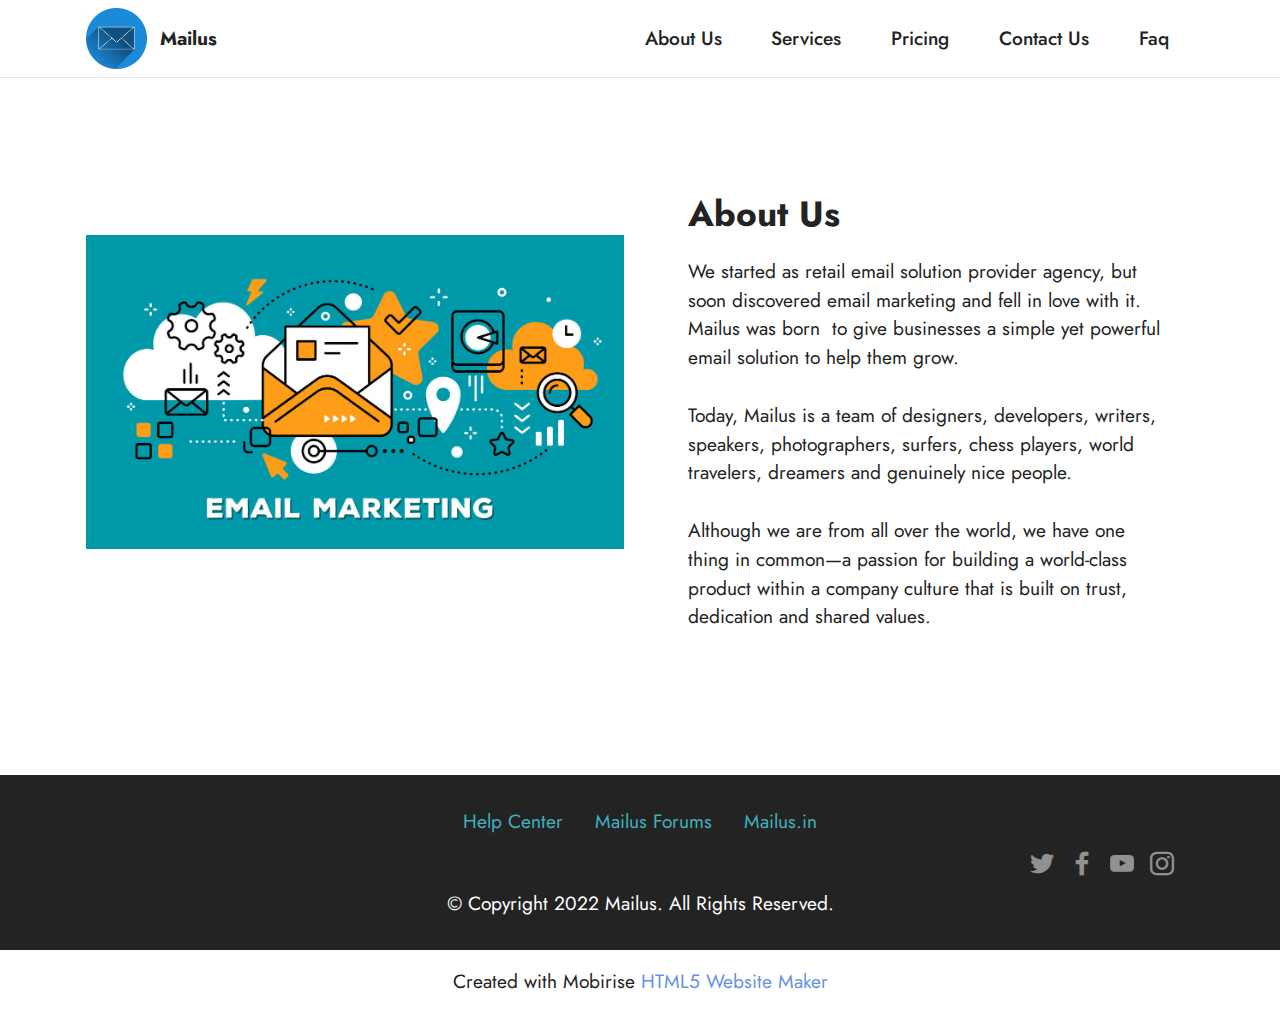
==== aboutus.html @ b1e0f16e "create github pages" ====
<!DOCTYPE html>
<html  >
<head>
  <!-- Site made with Mobirise Website Builder v5.6.13, https://mobirise.com -->
  <meta charset="UTF-8">
  <meta http-equiv="X-UA-Compatible" content="IE=edge">
  <meta name="generator" content="Mobirise v5.6.13, mobirise.com">
  <meta name="twitter:card" content="summary_large_image"/>
  <meta name="twitter:image:src" content="">
  <meta property="og:image" content="">
  <meta name="twitter:title" content="About Us">
  <meta name="viewport" content="width=device-width, initial-scale=1, minimum-scale=1">
  <link rel="shortcut icon" href="assets/images/mbr-121x121.png" type="image/x-icon">
  <meta name="description" content="">
  
  
  <title>About Us</title>
  <link rel="stylesheet" href="assets/bootstrap/css/bootstrap.min.css">
  <link rel="stylesheet" href="assets/bootstrap/css/bootstrap-grid.min.css">
  <link rel="stylesheet" href="assets/bootstrap/css/bootstrap-reboot.min.css">
  <link rel="stylesheet" href="assets/dropdown/css/style.css">
  <link rel="stylesheet" href="assets/socicon/css/styles.css">
  <link rel="stylesheet" href="assets/theme/css/style.css">
  <link rel="preload" href="https://fonts.googleapis.com/css?family=Jost:100,200,300,400,500,600,700,800,900,100i,200i,300i,400i,500i,600i,700i,800i,900i&display=swap" as="style" onload="this.onload=null;this.rel='stylesheet'">
  <noscript><link rel="stylesheet" href="https://fonts.googleapis.com/css?family=Jost:100,200,300,400,500,600,700,800,900,100i,200i,300i,400i,500i,600i,700i,800i,900i&display=swap"></noscript>
  <link rel="preload" as="style" href="assets/mobirise/css/mbr-additional.css"><link rel="stylesheet" href="assets/mobirise/css/mbr-additional.css" type="text/css">
  
  
  
  
</head>
<body>
  
  <section data-bs-version="5.1" class="menu cid-s48OLK6784" once="menu" id="menu1-13">
    
    <nav class="navbar navbar-dropdown navbar-fixed-top navbar-expand-lg">
        <div class="container">
            <div class="navbar-brand">
                <span class="navbar-logo">
                    <a href="https://mobiri.se">
                        <img src="assets/images/mbr-121x121.png" alt="mailus" style="height: 3.8rem;">
                    </a>
                </span>
                <span class="navbar-caption-wrap"><a class="navbar-caption text-black display-7" href="https://mobiri.se">Mailus</a></span>
            </div>
            <button class="navbar-toggler" type="button" data-toggle="collapse" data-bs-toggle="collapse" data-target="#navbarSupportedContent" data-bs-target="#navbarSupportedContent" aria-controls="navbarNavAltMarkup" aria-expanded="false" aria-label="Toggle navigation">
                <div class="hamburger">
                    <span></span>
                    <span></span>
                    <span></span>
                    <span></span>
                </div>
            </button>
            <div class="collapse navbar-collapse" id="navbarSupportedContent">
                <ul class="navbar-nav nav-dropdown nav-right" data-app-modern-menu="true"><li class="nav-item"><a class="nav-link link text-black text-primary display-7" href="aboutus.html">About Us</a></li>
                    <li class="nav-item"><a class="nav-link link text-black text-primary display-7" href="services.html">Services</a></li><li class="nav-item"><a class="nav-link link text-black text-primary display-7" href="pricing.html">Pricing</a></li><li class="nav-item"><a class="nav-link link text-black text-primary display-7" href="contactus.html">Contact Us</a></li><li class="nav-item"><a class="nav-link link text-black text-primary display-7" href="faq.html">Faq</a></li></ul>
                
                
            </div>
        </div>
    </nav>

</section>

<section data-bs-version="5.1" class="image1 cid-tixDmpu85o" id="image1-15">
    

    
    

    <div class="container">
        <div class="row align-items-center">
            <div class="col-12 col-lg-6">
                <div class="image-wrapper">
                    <img src="assets/images/email-marketing-orange-teal-1256x733.jpg" alt="Mobirise Website Builder">
                    <p class="mbr-description mbr-fonts-style pt-2 align-center display-4">&nbsp;&nbsp;</p>
                </div>
            </div>
            <div class="col-12 col-lg">
                <div class="text-wrapper">
                    <h3 class="mbr-section-title mbr-fonts-style mb-3 display-5"><strong>About Us</strong></h3>
                    <p class="mbr-text mbr-fonts-style display-7">We started as retail email solution provider agency, but soon discovered email marketing and fell in love with it. Mailus was born&nbsp; to give businesses a simple yet powerful email solution to help them grow.
<br>
<br>Today, Mailus is a team of designers, developers, writers, speakers, photographers, surfers, chess players, world travelers, dreamers and genuinely nice people.
<br>
<br>Although we are from all over the world, we have one thing in common—a passion for building a world-class product within a company culture that is built on trust, dedication and shared values.</p>
                </div>
            </div>
        </div>
    </div>
</section>

<section data-bs-version="5.1" class="footer3 cid-s48P1Icc8J" once="footers" id="footer3-14">

    

    

    <div class="container">
        <div class="media-container-row align-center mbr-white">
            <div class="row row-links">
                <ul class="foot-menu">
                    
                    
                    
                    
                    
                <li class="foot-menu-item mbr-fonts-style display-7"><a href="https://mobirise.com/help/" class="text-success">Help Center</a></li><li class="foot-menu-item mbr-fonts-style display-7"><a href="http://forums.mobirise.com/" class="text-success">Mailus Forums</a></li><li class="foot-menu-item mbr-fonts-style display-7"><a href="https://mobirise.com/" class="text-success">Mailus.in</a></li></ul>
            </div>
            <div class="row social-row">
                <div class="social-list align-right pb-2">
                    
                    
                    
                    
                    
                    
                <div class="soc-item">
                        <a href="https://twitter.com/mobirise" target="_blank">
                            <span class="socicon-twitter socicon mbr-iconfont mbr-iconfont-social"></span>
                        </a>
                    </div><div class="soc-item">
                        <a href="https://www.facebook.com/pages/Mobirise/1616226671953247" target="_blank">
                            <span class="socicon-facebook socicon mbr-iconfont mbr-iconfont-social"></span>
                        </a>
                    </div><div class="soc-item">
                        <a href="https://www.youtube.com/c/mobirise" target="_blank">
                            <span class="socicon-youtube socicon mbr-iconfont mbr-iconfont-social"></span>
                        </a>
                    </div><div class="soc-item">
                        <a href="https://instagram.com/mobirise" target="_blank">
                            <span class="mbr-iconfont mbr-iconfont-social socicon-instagram socicon"></span>
                        </a>
                    </div></div>
            </div>
            <div class="row row-copirayt">
                <p class="mbr-text mb-0 mbr-fonts-style mbr-white align-center display-7">
                    © Copyright 2022 Mailus. All Rights Reserved.
                </p>
            </div>
        </div>
    </div>
</section><section class="display-7" style="padding: 0;align-items: center;justify-content: center;flex-wrap: wrap;    align-content: center;display: flex;position: relative;height: 4rem;"><a href="https://mobiri.se/2877333" style="flex: 1 1;height: 4rem;position: absolute;width: 100%;z-index: 1;"><img alt="" style="height: 4rem;" src="[data-uri]"></a><p style="margin: 0;text-align: center;" class="display-7">Created with Mobirise &#8204;</p><a style="z-index:1" href="https://mobirise.com/html-builder.html">HTML5 Website Maker</a></section><script src="assets/bootstrap/js/bootstrap.bundle.min.js"></script>  <script src="assets/smoothscroll/smooth-scroll.js"></script>  <script src="assets/ytplayer/index.js"></script>  <script src="assets/dropdown/js/navbar-dropdown.js"></script>  <script src="assets/theme/js/script.js"></script>  
  
  
</body>
</html>
---- assets/dropdown/css/style.css ----
.navbar-dropdown {
  left: 0;
  padding: 0;
  position: absolute;
  right: 0;
  top: 0;
  transition: all 0.45s ease;
  z-index: 1030;
  background: #282828; }
  .navbar-dropdown .navbar-logo {
    margin-right: 0.8rem;
    transition: margin 0.3s ease-in-out;
    vertical-align: middle; }
    .navbar-dropdown .navbar-logo img {
      height: 3.125rem;
      transition: all 0.3s ease-in-out; }
    .navbar-dropdown .navbar-logo.mbr-iconfont {
      font-size: 3.125rem;
      line-height: 3.125rem; }
  .navbar-dropdown .navbar-caption {
    font-weight: 700;
    white-space: normal;
    vertical-align: -4px;
    line-height: 3.125rem !important; }
    .navbar-dropdown .navbar-caption, .navbar-dropdown .navbar-caption:hover {
      color: inherit;
      text-decoration: none; }
  .navbar-dropdown .mbr-iconfont + .navbar-caption {
    vertical-align: -1px; }
  .navbar-dropdown.navbar-fixed-top {
    position: fixed; }
  .navbar-dropdown .navbar-brand span {
    vertical-align: -4px; }
  .navbar-dropdown.bg-color.transparent {
    background: none; }
  .navbar-dropdown.navbar-short .navbar-brand {
    padding: 0.625rem 0; }
    .navbar-dropdown.navbar-short .navbar-brand span {
      vertical-align: -1px; }
  .navbar-dropdown.navbar-short .navbar-caption {
    line-height: 2.375rem !important;
    vertical-align: -2px; }
  .navbar-dropdown.navbar-short .navbar-logo {
    margin-right: 0.5rem; }
    .navbar-dropdown.navbar-short .navbar-logo img {
      height: 2.375rem; }
    .navbar-dropdown.navbar-short .navbar-logo.mbr-iconfont {
      font-size: 2.375rem;
      line-height: 2.375rem; }
  .navbar-dropdown.navbar-short .mbr-table-cell {
    height: 3.625rem; }
  .navbar-dropdown .navbar-close {
    left: 0.6875rem;
    position: fixed;
    top: 0.75rem;
    z-index: 1000; }
  .navbar-dropdown .hamburger-icon {
    content: "";
    display: inline-block;
    vertical-align: middle;
    width: 16px;
    -webkit-box-shadow: 0 -6px 0 1px #282828,0 0 0 1px #282828,0 6px 0 1px #282828;
    -moz-box-shadow: 0 -6px 0 1px #282828,0 0 0 1px #282828,0 6px 0 1px #282828;
    box-shadow: 0 -6px 0 1px #282828,0 0 0 1px #282828,0 6px 0 1px #282828; }

.dropdown-menu .dropdown-toggle[data-toggle="dropdown-submenu"]::after {
  border-bottom: 0.35em solid transparent;
  border-left: 0.35em solid;
  border-right: 0;
  border-top: 0.35em solid transparent;
  margin-left: 0.3rem; }

.dropdown-menu .dropdown-item:focus {
  outline: 0; }

.nav-dropdown {
  font-size: 0.75rem;
  font-weight: 500;
  height: auto !important; }
  .nav-dropdown .nav-btn {
    padding-left: 1rem; }
  .nav-dropdown .link {
    margin: .667em 1.667em;
    font-weight: 500;
    padding: 0;
    transition: color .2s ease-in-out; }
    .nav-dropdown .link.dropdown-toggle {
      margin-right: 2.583em; }
      .nav-dropdown .link.dropdown-toggle::after {
        margin-left: .25rem;
        border-top: 0.35em solid;
        border-right: 0.35em solid transparent;
        border-left: 0.35em solid transparent;
        border-bottom: 0; }
      .nav-dropdown .link.dropdown-toggle[aria-expanded="true"] {
        margin: 0;
        padding: 0.667em 3.263em  0.667em 1.667em; }
  .nav-dropdown .link::after,
  .nav-dropdown .dropdown-item::after {
    color: inherit; }
  .nav-dropdown .btn {
    font-size: 0.75rem;
    font-weight: 700;
    letter-spacing: 0;
    margin-bottom: 0;
    padding-left: 1.25rem;
    padding-right: 1.25rem; }
  .nav-dropdown .dropdown-menu {
    border-radius: 0;
    border: 0;
    left: 0;
    margin: 0;
    padding-bottom: 1.25rem;
    padding-top: 1.25rem;
    position: relative; }
  .nav-dropdown .dropdown-submenu {
    margin-left: 0.125rem;
    top: 0; }
  .nav-dropdown .dropdown-item {
    font-weight: 500;
    line-height: 2;
    padding: 0.3846em 4.615em 0.3846em 1.5385em;
    position: relative;
    transition: color .2s ease-in-out, background-color .2s ease-in-out; }
    .nav-dropdown .dropdown-item::after {
      margin-top: -0.3077em;
      position: absolute;
      right: 1.1538em;
      top: 50%; }
    .nav-dropdown .dropdown-item:focus, .nav-dropdown .dropdown-item:hover {
      background: none; }

@media (max-width: 767px) {
  .nav-dropdown.navbar-toggleable-sm {
    bottom: 0;
    display: none;
    left: 0;
    overflow-x: hidden;
    position: fixed;
    top: 0;
    transform: translateX(-100%);
    -ms-transform: translateX(-100%);
    -webkit-transform: translateX(-100%);
    width: 18.75rem;
    z-index: 999; } }
.nav-dropdown.navbar-toggleable-xl {
  bottom: 0;
  display: none;
  left: 0;
  overflow-x: hidden;
  position: fixed;
  top: 0;
  transform: translateX(-100%);
  -ms-transform: translateX(-100%);
  -webkit-transform: translateX(-100%);
  width: 18.75rem;
  z-index: 999; }

.nav-dropdown-sm {
  display: block !important;
  overflow-x: hidden;
  overflow: auto;
  padding-top: 3.875rem; }
  .nav-dropdown-sm::after {
    content: "";
    display: block;
    height: 3rem;
    width: 100%; }
  .nav-dropdown-sm.collapse.in ~ .navbar-close {
    display: block !important; }
  .nav-dropdown-sm.collapsing, .nav-dropdown-sm.collapse.in {
    transform: translateX(0);
    -ms-transform: translateX(0);
    -webkit-transform: translateX(0);
    transition: all 0.25s ease-out;
    -webkit-transition: all 0.25s ease-out;
    background: #282828; }
  .nav-dropdown-sm.collapsing[aria-expanded="false"] {
    transform: translateX(-100%);
    -ms-transform: translateX(-100%);
    -webkit-transform: translateX(-100%); }
  .nav-dropdown-sm .nav-item {
    display: block;
    margin-left: 0 !important;
    padding-left: 0; }
  .nav-dropdown-sm .link,
  .nav-dropdown-sm .dropdown-item {
    border-top: 1px dotted rgba(255, 255, 255, 0.1);
    font-size: 0.8125rem;
    line-height: 1.6;
    margin: 0 !important;
    padding: 0.875rem 2.4rem 0.875rem 1.5625rem !important;
    position: relative;
    white-space: normal; }
    .nav-dropdown-sm .link:focus, .nav-dropdown-sm .link:hover,
    .nav-dropdown-sm .dropdown-item:focus,
    .nav-dropdown-sm .dropdown-item:hover {
      background: rgba(0, 0, 0, 0.2) !important;
      color: #c0a375; }
  .nav-dropdown-sm .nav-btn {
    position: relative;
    padding: 1.5625rem 1.5625rem 0 1.5625rem; }
    .nav-dropdown-sm .nav-btn::before {
      border-top: 1px dotted rgba(255, 255, 255, 0.1);
      content: "";
      left: 0;
      position: absolute;
      top: 0;
      width: 100%; }
    .nav-dropdown-sm .nav-btn + .nav-btn {
      padding-top: 0.625rem; }
      .nav-dropdown-sm .nav-btn + .nav-btn::before {
        display: none; }
  .nav-dropdown-sm .btn {
    padding: 0.625rem 0; }
  .nav-dropdown-sm .dropdown-toggle[data-toggle="dropdown-submenu"]::after {
    margin-left: .25rem;
    border-top: 0.35em solid;
    border-right: 0.35em solid transparent;
    border-left: 0.35em solid transparent;
    border-bottom: 0; }
  .nav-dropdown-sm .dropdown-toggle[data-toggle="dropdown-submenu"][aria-expanded="true"]::after {
    border-top: 0;
    border-right: 0.35em solid transparent;
    border-left: 0.35em solid transparent;
    border-bottom: 0.35em solid; }
  .nav-dropdown-sm .dropdown-menu {
    margin: 0;
    padding: 0;
    position: relative;
    top: 0;
    left: 0;
    width: 100%;
    border: 0;
    float: none;
    border-radius: 0;
    background: none; }
  .nav-dropdown-sm .dropdown-submenu {
    left: 100%;
    margin-left: 0.125rem;
    margin-top: -1.25rem;
    top: 0; }

.navbar-toggleable-sm .nav-dropdown .dropdown-menu {
  position: absolute; }

.navbar-toggleable-sm .nav-dropdown .dropdown-submenu {
  left: 100%;
  margin-left: 0.125rem;
  margin-top: -1.25rem;
  top: 0; }

.navbar-toggleable-sm.opened .nav-dropdown .dropdown-menu {
  position: relative; }

.navbar-toggleable-sm.opened .nav-dropdown .dropdown-submenu {
  left: 0;
  margin-left: 00rem;
  margin-top: 0rem;
  top: 0; }

.is-builder .nav-dropdown.collapsing {
  transition: none !important; }
---- assets/socicon/css/styles.css ----
@charset "UTF-8";

@font-face {
  font-family: 'Socicon';
  src:  url('../fonts/socicon.eot');
  src:  url('../fonts/socicon.eot?#iefix') format('embedded-opentype'),
    url('../fonts/socicon.woff2') format('woff2'),
    url('../fonts/socicon.ttf') format('truetype'),
    url('../fonts/socicon.woff') format('woff'),
    url('../fonts/socicon.svg#socicon') format('svg');
  font-weight: normal;
  font-style: normal;
  font-display: swap;
}

[data-icon]:before {
  font-family: "socicon" !important;
  content: attr(data-icon);
  font-style: normal !important;
  font-weight: normal !important;
  font-variant: normal !important;
  text-transform: none !important;
  speak: none;
  line-height: 1;
  -webkit-font-smoothing: antialiased;
  -moz-osx-font-smoothing: grayscale;
}

[class^="socicon-"], [class*=" socicon-"] {
  /* use !important to prevent issues with browser extensions that change fonts */
  font-family: 'Socicon' !important;
  speak: none;
  font-style: normal;
  font-weight: normal;
  font-variant: normal;
  text-transform: none;
  line-height: 1;

  /* Better Font Rendering =========== */
  -webkit-font-smoothing: antialiased;
  -moz-osx-font-smoothing: grayscale;
}

.socicon-eitaa:before {
  content: "\e97c";
}
.socicon-soroush:before {
  content: "\e97d";
}
.socicon-bale:before {
  content: "\e97e";
}
.socicon-zazzle:before {
  content: "\e97b";
}
.socicon-society6:before {
  content: "\e97a";
}
.socicon-redbubble:before {
  content: "\e979";
}
.socicon-avvo:before {
  content: "\e978";
}
.socicon-stitcher:before {
  content: "\e977";
}
.socicon-googlehangouts:before {
  content: "\e974";
}
.socicon-dlive:before {
  content: "\e975";
}
.socicon-vsco:before {
  content: "\e976";
}
.socicon-flipboard:before {
  content: "\e973";
}
.socicon-ubuntu:before {
  content: "\e958";
}
.socicon-artstation:before {
  content: "\e959";
}
.socicon-invision:before {
  content: "\e95a";
}
.socicon-torial:before {
  content: "\e95b";
}
.socicon-collectorz:before {
  content: "\e95c";
}
.socicon-seenthis:before {
  content: "\e95d";
}
.socicon-googleplaymusic:before {
  content: "\e95e";
}
.socicon-debian:before {
  content: "\e95f";
}
.socicon-filmfreeway:before {
  content: "\e960";
}
.socicon-gnome:before {
  content: "\e961";
}
.socicon-itchio:before {
  content: "\e962";
}
.socicon-jamendo:before {
  content: "\e963";
}
.socicon-mix:before {
  content: "\e964";
}
.socicon-sharepoint:before {
  content: "\e965";
}
.socicon-tinder:before {
  content: "\e966";
}
.socicon-windguru:before {
  content: "\e967";
}
.socicon-cdbaby:before {
  content: "\e968";
}
.socicon-elementaryos:before {
  content: "\e969";
}
.socicon-stage32:before {
  content: "\e96a";
}
.socicon-tiktok:before {
  content: "\e96b";
}
.socicon-gitter:before {
  content: "\e96c";
}
.socicon-letterboxd:before {
  content: "\e96d";
}
.socicon-threema:before {
  content: "\e96e";
}
.socicon-splice:before {
  content: "\e96f";
}
.socicon-metapop:before {
  content: "\e970";
}
.socicon-naver:before {
  content: "\e971";
}
.socicon-remote:before {
  content: "\e972";
}
.socicon-internet:before {
  content: "\e957";
}
.socicon-moddb:before {
  content: "\e94b";
}
.socicon-indiedb:before {
  content: "\e94c";
}
.socicon-traxsource:before {
  content: "\e94d";
}
.socicon-gamefor:before {
  content: "\e94e";
}
.socicon-pixiv:before {
  content: "\e94f";
}
.socicon-myanimelist:before {
  content: "\e950";
}
.socicon-blackberry:before {
  content: "\e951";
}
.socicon-wickr:before {
  content: "\e952";
}
.socicon-spip:before {
  content: "\e953";
}
.socicon-napster:before {
  content: "\e954";
}
.socicon-beatport:before {
  content: "\e955";
}
.socicon-hackerone:before {
  content: "\e956";
}
.socicon-hackernews:before {
  content: "\e946";
}
.socicon-smashwords:before {
  content: "\e947";
}
.socicon-kobo:before {
  content: "\e948";
}
.socicon-bookbub:before {
  content: "\e949";
}
.socicon-mailru:before {
  content: "\e94a";
}
.socicon-gitlab:before {
  content: "\e945";
}
.socicon-instructables:before {
  content: "\e944";
}
.socicon-portfolio:before {
  content: "\e943";
}
.socicon-codered:before {
  content: "\e940";
}
.socicon-origin:before {
  content: "\e941";
}
.socicon-nextdoor:before {
  content: "\e942";
}
.socicon-udemy:before {
  content: "\e93f";
}
.socicon-livemaster:before {
  content: "\e93e";
}
.socicon-crunchbase:before {
  content: "\e93b";
}
.socicon-homefy:before {
  content: "\e93c";
}
.socicon-calendly:before {
  content: "\e93d";
}
.socicon-realtor:before {
  content: "\e90f";
}
.socicon-tidal:before {
  content: "\e910";
}
.socicon-qobuz:before {
  content: "\e911";
}
.socicon-natgeo:before {
  content: "\e912";
}
.socicon-mastodon:before {
  content: "\e913";
}
.socicon-unsplash:before {
  content: "\e914";
}
.socicon-homeadvisor:before {
  content: "\e915";
}
.socicon-angieslist:before {
  content: "\e916";
}
.socicon-codepen:before {
  content: "\e917";
}
.socicon-slack:before {
  content: "\e918";
}
.socicon-openaigym:before {
  content: "\e919";
}
.socicon-logmein:before {
  content: "\e91a";
}
.socicon-fiverr:before {
  content: "\e91b";
}
.socicon-gotomeeting:before {
  content: "\e91c";
}
.socicon-aliexpress:before {
  content: "\e91d";
}
.socicon-guru:before {
  content: "\e91e";
}
.socicon-appstore:before {
  content: "\e91f";
}
.socicon-homes:before {
  content: "\e920";
}
.socicon-zoom:before {
  content: "\e921";
}
.socicon-alibaba:before {
  content: "\e922";
}
.socicon-craigslist:before {
  content: "\e923";
}
.socicon-wix:before {
  content: "\e924";
}
.socicon-redfin:before {
  content: "\e925";
}
.socicon-googlecalendar:before {
  content: "\e926";
}
.socicon-shopify:before {
  content: "\e927";
}
.socicon-freelancer:before {
  content: "\e928";
}
.socicon-seedrs:before {
  content: "\e929";
}
.socicon-bing:before {
  content: "\e92a";
}
.socicon-doodle:before {
  content: "\e92b";
}
.socicon-bonanza:before {
  content: "\e92c";
}
.socicon-squarespace:before {
  content: "\e92d";
}
.socicon-toptal:before {
  content: "\e92e";
}
.socicon-gust:before {
  content: "\e92f";
}
.socicon-ask:before {
  content: "\e930";
}
.socicon-trulia:before {
  content: "\e931";
}
.socicon-loomly:before {
  content: "\e932";
}
.socicon-ghost:before {
  content: "\e933";
}
.socicon-upwork:before {
  content: "\e934";
}
.socicon-fundable:before {
  content: "\e935";
}
.socicon-booking:before {
  content: "\e936";
}
.socicon-googlemaps:before {
  content: "\e937";
}
.socicon-zillow:before {
  content: "\e938";
}
.socicon-niconico:before {
  content: "\e939";
}
.socicon-toneden:before {
  content: "\e93a";
}
.socicon-augment:before {
  content: "\e908";
}
.socicon-bitbucket:before {
  content: "\e909";
}
.socicon-fyuse:before {
  content: "\e90a";
}
.socicon-yt-gaming:before {
  content: "\e90b";
}
.socicon-sketchfab:before {
  content: "\e90c";
}
.socicon-mobcrush:before {
  content: "\e90d";
}
.socicon-microsoft:before {
  content: "\e90e";
}
.socicon-pandora:before {
  content: "\e907";
}
.socicon-messenger:before {
  content: "\e906";
}
.socicon-gamewisp:before {
  content: "\e905";
}
.socicon-bloglovin:before {
  content: "\e904";
}
.socicon-tunein:before {
  content: "\e903";
}
.socicon-gamejolt:before {
  content: "\e901";
}
.socicon-trello:before {
  content: "\e902";
}
.socicon-spreadshirt:before {
  content: "\e900";
}
.socicon-500px:before {
  content: "\e000";
}
.socicon-8tracks:before {
  content: "\e001";
}
.socicon-airbnb:before {
  content: "\e002";
}
.socicon-alliance:before {
  content: "\e003";
}
.socicon-amazon:before {
  content: "\e004";
}
.socicon-amplement:before {
  content: "\e005";
}
.socicon-android:before {
  content: "\e006";
}
.socicon-angellist:before {
  content: "\e007";
}
.socicon-apple:before {
  content: "\e008";
}
.socicon-appnet:before {
  content: "\e009";
}
.socicon-baidu:before {
  content: "\e00a";
}
.socicon-bandcamp:before {
  content: "\e00b";
}
.socicon-battlenet:before {
  content: "\e00c";
}
.socicon-mixer:before {
  content: "\e00d";
}
.socicon-bebee:before {
  content: "\e00e";
}
.socicon-bebo:before {
  content: "\e00f";
}
.socicon-behance:before {
  content: "\e010";
}
.socicon-blizzard:before {
  content: "\e011";
}
.socicon-blogger:before {
  content: "\e012";
}
.socicon-buffer:before {
  content: "\e013";
}
.socicon-chrome:before {
  content: "\e014";
}
.socicon-coderwall:before {
  content: "\e015";
}
.socicon-curse:before {
  content: "\e016";
}
.socicon-dailymotion:before {
  content: "\e017";
}
.socicon-deezer:before {
  content: "\e018";
}
.socicon-delicious:before {
  content: "\e019";
}
.socicon-deviantart:before {
  content: "\e01a";
}
.socicon-diablo:before {
  content: "\e01b";
}
.socicon-digg:before {
  content: "\e01c";
}
.socicon-discord:before {
  content: "\e01d";
}
.socicon-disqus:before {
  content: "\e01e";
}
.socicon-douban:before {
  content: "\e01f";
}
.socicon-draugiem:before {
  content: "\e020";
}
.socicon-dribbble:before {
  content: "\e021";
}
.socicon-drupal:before {
  content: "\e022";
}
.socicon-ebay:before {
  content: "\e023";
}
.socicon-ello:before {
  content: "\e024";
}
.socicon-endomodo:before {
  content: "\e025";
}
.socicon-envato:before {
  content: "\e026";
}
.socicon-etsy:before {
  content: "\e027";
}
.socicon-facebook:before {
  content: "\e028";
}
.socicon-feedburner:before {
  content: "\e029";
}
.socicon-filmweb:before {
  content: "\e02a";
}
.socicon-firefox:before {
  content: "\e02b";
}
.socicon-flattr:before {
  content: "\e02c";
}
.socicon-flickr:before {
  content: "\e02d";
}
.socicon-formulr:before {
  content: "\e02e";
}
.socicon-forrst:before {
  content: "\e02f";
}
.socicon-foursquare:before {
  content: "\e030";
}
.socicon-friendfeed:before {
  content: "\e031";
}
.socicon-github:before {
  content: "\e032";
}
.socicon-goodreads:before {
  content: "\e033";
}
.socicon-google:before {
  content: "\e034";
}
.socicon-googlescholar:before {
  content: "\e035";
}
.socicon-googlegroups:before {
  content: "\e036";
}
.socicon-googlephotos:before {
  content: "\e037";
}
.socicon-googleplus:before {
  content: "\e038";
}
.socicon-grooveshark:before {
  content: "\e039";
}
.socicon-hackerrank:before {
  content: "\e03a";
}
.socicon-hearthstone:before {
  content: "\e03b";
}
.socicon-hellocoton:before {
  content: "\e03c";
}
.socicon-heroes:before {
  content: "\e03d";
}
.socicon-smashcast:before {
  content: "\e03e";
}
.socicon-horde:before {
  content: "\e03f";
}
.socicon-houzz:before {
  content: "\e040";
}
.socicon-icq:before {
  content: "\e041";
}
.socicon-identica:before {
  content: "\e042";
}
.socicon-imdb:before {
  content: "\e043";
}
.socicon-instagram:before {
  content: "\e044";
}
.socicon-issuu:before {
  content: "\e045";
}
.socicon-istock:before {
  content: "\e046";
}
.socicon-itunes:before {
  content: "\e047";
}
.socicon-keybase:before {
  content: "\e048";
}
.socicon-lanyrd:before {
  content: "\e049";
}
.socicon-lastfm:before {
  content: "\e04a";
}
.socicon-line:before {
  content: "\e04b";
}
.socicon-linkedin:before {
  content: "\e04c";
}
.socicon-livejournal:before {
  content: "\e04d";
}
.socicon-lyft:before {
  content: "\e04e";
}
.socicon-macos:before {
  content: "\e04f";
}
.socicon-mail:before {
  content: "\e050";
}
.socicon-medium:before {
  content: "\e051";
}
.socicon-meetup:before {
  content: "\e052";
}
.socicon-mixcloud:before {
  content: "\e053";
}
.socicon-modelmayhem:before {
  content: "\e054";
}
.socicon-mumble:before {
  content: "\e055";
}
.socicon-myspace:before {
  content: "\e056";
}
.socicon-newsvine:before {
  content: "\e057";
}
.socicon-nintendo:before {
  content: "\e058";
}
.socicon-npm:before {
  content: "\e059";
}
.socicon-odnoklassniki:before {
  content: "\e05a";
}
.socicon-openid:before {
  content: "\e05b";
}
.socicon-opera:before {
  content: "\e05c";
}
.socicon-outlook:before {
  content: "\e05d";
}
.socicon-overwatch:before {
  content: "\e05e";
}
.socicon-patreon:before {
  content: "\e05f";
}
.socicon-paypal:before {
  content: "\e060";
}
.socicon-periscope:before {
  content: "\e061";
}
.socicon-persona:before {
  content: "\e062";
}
.socicon-pinterest:before {
  content: "\e063";
}
.socicon-play:before {
  content: "\e064";
}
.socicon-player:before {
  content: "\e065";
}
.socicon-playstation:before {
  content: "\e066";
}
.socicon-pocket:before {
  content: "\e067";
}
.socicon-qq:before {
  content: "\e068";
}
.socicon-quora:before {
  content: "\e069";
}
.socicon-raidcall:before {
  content: "\e06a";
}
.socicon-ravelry:before {
  content: "\e06b";
}
.socicon-reddit:before {
  content: "\e06c";
}
.socicon-renren:before {
  content: "\e06d";
}
.socicon-researchgate:before {
  content: "\e06e";
}
.socicon-residentadvisor:before {
  content: "\e06f";
}
.socicon-reverbnation:before {
  content: "\e070";
}
.socicon-rss:before {
  content: "\e071";
}
.socicon-sharethis:before {
  content: "\e072";
}
.socicon-skype:before {
  content: "\e073";
}
.socicon-slideshare:before {
  content: "\e074";
}
.socicon-smugmug:before {
  content: "\e075";
}
.socicon-snapchat:before {
  content: "\e076";
}
.socicon-songkick:before {
  content: "\e077";
}
.socicon-soundcloud:before {
  content: "\e078";
}
.socicon-spotify:before {
  content: "\e079";
}
.socicon-stackexchange:before {
  content: "\e07a";
}
.socicon-stackoverflow:before {
  content: "\e07b";
}
.socicon-starcraft:before {
  content: "\e07c";
}
.socicon-stayfriends:before {
  content: "\e07d";
}
.socicon-steam:before {
  content: "\e07e";
}
.socicon-storehouse:before {
  content: "\e07f";
}
.socicon-strava:before {
  content: "\e080";
}
.socicon-streamjar:before {
  content: "\e081";
}
.socicon-stumbleupon:before {
  content: "\e082";
}
.socicon-swarm:before {
  content: "\e083";
}
.socicon-teamspeak:before {
  content: "\e084";
}
.socicon-teamviewer:before {
  content: "\e085";
}
.socicon-technorati:before {
  content: "\e086";
}
.socicon-telegram:before {
  content: "\e087";
}
.socicon-tripadvisor:before {
  content: "\e088";
}
.socicon-tripit:before {
  content: "\e089";
}
.socicon-triplej:before {
  content: "\e08a";
}
.socicon-tumblr:before {
  content: "\e08b";
}
.socicon-twitch:before {
  content: "\e08c";
}
.socicon-twitter:before {
  content: "\e08d";
}
.socicon-uber:before {
  content: "\e08e";
}
.socicon-ventrilo:before {
  content: "\e08f";
}
.socicon-viadeo:before {
  content: "\e090";
}
.socicon-viber:before {
  content: "\e091";
}
.socicon-viewbug:before {
  content: "\e092";
}
.socicon-vimeo:before {
  content: "\e093";
}
.socicon-vine:before {
  content: "\e094";
}
.socicon-vkontakte:before {
  content: "\e095";
}
.socicon-warcraft:before {
  content: "\e096";
}
.socicon-wechat:before {
  content: "\e097";
}
.socicon-weibo:before {
  content: "\e098";
}
.socicon-whatsapp:before {
  content: "\e099";
}
.socicon-wikipedia:before {
  content: "\e09a";
}
.socicon-windows:before {
  content: "\e09b";
}
.socicon-wordpress:before {
  content: "\e09c";
}
.socicon-wykop:before {
  content: "\e09d";
}
.socicon-xbox:before {
  content: "\e09e";
}
.socicon-xing:before {
  content: "\e09f";
}
.socicon-yahoo:before {
  content: "\e0a0";
}
.socicon-yammer:before {
  content: "\e0a1";
}
.socicon-yandex:before {
  content: "\e0a2";
}
.socicon-yelp:before {
  content: "\e0a3";
}
.socicon-younow:before {
  content: "\e0a4";
}
.socicon-youtube:before {
  content: "\e0a5";
}
.socicon-zapier:before {
  content: "\e0a6";
}
.socicon-zerply:before {
  content: "\e0a7";
}
.socicon-zomato:before {
  content: "\e0a8";
}
.socicon-zynga:before {
  content: "\e0a9";
}
---- assets/theme/css/style.css ----
@charset "UTF-8";
section {
  background-color: #ffffff;
}

body {
  font-style: normal;
  line-height: 1.5;
  font-weight: 400;
  color: #232323;
  position: relative;
}

button {
  background-color: transparent;
  border-color: transparent;
}

section,
.container,
.container-fluid {
  position: relative;
  word-wrap: break-word;
}

a.mbr-iconfont:hover {
  text-decoration: none;
}

.article .lead p,
.article .lead ul,
.article .lead ol,
.article .lead pre,
.article .lead blockquote {
  margin-bottom: 0;
}

a {
  font-style: normal;
  font-weight: 400;
  cursor: pointer;
}
a, a:hover {
  text-decoration: none;
}

.mbr-section-title {
  font-style: normal;
  line-height: 1.3;
}

.mbr-section-subtitle {
  line-height: 1.3;
}

.mbr-text {
  font-style: normal;
  line-height: 1.7;
}

h1,
h2,
h3,
h4,
h5,
h6,
.display-1,
.display-2,
.display-4,
.display-5,
.display-7,
span,
p,
a {
  line-height: 1;
  word-break: break-word;
  word-wrap: break-word;
  font-weight: 400;
}

b,
strong {
  font-weight: bold;
}

input:-webkit-autofill, input:-webkit-autofill:hover, input:-webkit-autofill:focus, input:-webkit-autofill:active {
  transition-delay: 9999s;
  -webkit-transition-property: background-color, color;
  transition-property: background-color, color;
}

textarea[type=hidden] {
  display: none;
}

section {
  background-position: 50% 50%;
  background-repeat: no-repeat;
  background-size: cover;
}
section .mbr-background-video,
section .mbr-background-video-preview {
  position: absolute;
  bottom: 0;
  left: 0;
  right: 0;
  top: 0;
}

.hidden {
  visibility: hidden;
}

.mbr-z-index20 {
  z-index: 20;
}

/*! Base colors */
.mbr-white {
  color: #ffffff;
}

.mbr-black {
  color: #111111;
}

.mbr-bg-white {
  background-color: #ffffff;
}

.mbr-bg-black {
  background-color: #000000;
}

/*! Text-aligns */
.align-left {
  text-align: left;
}

.align-center {
  text-align: center;
}

.align-right {
  text-align: right;
}

/*! Font-weight  */
.mbr-light {
  font-weight: 300;
}

.mbr-regular {
  font-weight: 400;
}

.mbr-semibold {
  font-weight: 500;
}

.mbr-bold {
  font-weight: 700;
}

/*! Media  */
.media-content {
  flex-basis: 100%;
}

.media-container-row {
  display: flex;
  flex-direction: row;
  flex-wrap: wrap;
  justify-content: center;
  align-content: center;
  align-items: start;
}
.media-container-row .media-size-item {
  width: 400px;
}

.media-container-column {
  display: flex;
  flex-direction: column;
  flex-wrap: wrap;
  justify-content: center;
  align-content: center;
  align-items: stretch;
}
.media-container-column > * {
  width: 100%;
}

@media (min-width: 992px) {
  .media-container-row {
    flex-wrap: nowrap;
  }
}
figure {
  margin-bottom: 0;
  overflow: hidden;
}

figure[mbr-media-size] {
  transition: width 0.1s;
}

img,
iframe {
  display: block;
  width: 100%;
}

.card {
  background-color: transparent;
  border: none;
}

.card-box {
  width: 100%;
}

.card-img {
  text-align: center;
  flex-shrink: 0;
  -webkit-flex-shrink: 0;
}

.media {
  max-width: 100%;
  margin: 0 auto;
}

.mbr-figure {
  align-self: center;
}

.media-container > div {
  max-width: 100%;
}

.mbr-figure img,
.card-img img {
  width: 100%;
}

@media (max-width: 991px) {
  .media-size-item {
    width: auto !important;
  }

  .media {
    width: auto;
  }

  .mbr-figure {
    width: 100% !important;
  }
}
/*! Buttons */
.mbr-section-btn {
  margin-left: -0.6rem;
  margin-right: -0.6rem;
  font-size: 0;
}

.btn {
  font-weight: 600;
  border-width: 1px;
  font-style: normal;
  margin: 0.6rem 0.6rem;
  white-space: normal;
  transition: all 0.2s ease-in-out;
  display: inline-flex;
  align-items: center;
  justify-content: center;
  word-break: break-word;
}

.btn-sm {
  font-weight: 600;
  letter-spacing: 0px;
  transition: all 0.3s ease-in-out;
}

.btn-md {
  font-weight: 600;
  letter-spacing: 0px;
  transition: all 0.3s ease-in-out;
}

.btn-lg {
  font-weight: 600;
  letter-spacing: 0px;
  transition: all 0.3s ease-in-out;
}

.btn-form {
  margin: 0;
}
.btn-form:hover {
  cursor: pointer;
}

nav .mbr-section-btn {
  margin-left: 0rem;
  margin-right: 0rem;
}

/*! Btn icon margin */
.btn .mbr-iconfont,
.btn.btn-sm .mbr-iconfont {
  order: 1;
  cursor: pointer;
  margin-left: 0.5rem;
  vertical-align: sub;
}

.btn.btn-md .mbr-iconfont,
.btn.btn-md .mbr-iconfont {
  margin-left: 0.8rem;
}

.mbr-regular {
  font-weight: 400;
}

.mbr-semibold {
  font-weight: 500;
}

.mbr-bold {
  font-weight: 700;
}

[type=submit] {
  -webkit-appearance: none;
}

/*! Full-screen */
.mbr-fullscreen .mbr-overlay {
  min-height: 100vh;
}

.mbr-fullscreen {
  display: flex;
  display: -moz-flex;
  display: -ms-flex;
  display: -o-flex;
  align-items: center;
  min-height: 100vh;
  padding-top: 3rem;
  padding-bottom: 3rem;
}

/*! Map */
.map {
  height: 25rem;
  position: relative;
}
.map iframe {
  width: 100%;
  height: 100%;
}

/*! Scroll to top arrow */
.mbr-arrow-up {
  bottom: 25px;
  right: 90px;
  position: fixed;
  text-align: right;
  z-index: 5000;
  color: #ffffff;
  font-size: 22px;
}

.mbr-arrow-up a {
  background: rgba(0, 0, 0, 0.2);
  border-radius: 50%;
  color: #fff;
  display: inline-block;
  height: 60px;
  width: 60px;
  border: 2px solid #fff;
  outline-style: none !important;
  position: relative;
  text-decoration: none;
  transition: all 0.3s ease-in-out;
  cursor: pointer;
  text-align: center;
}
.mbr-arrow-up a:hover {
  background-color: rgba(0, 0, 0, 0.4);
}
.mbr-arrow-up a i {
  line-height: 60px;
}

.mbr-arrow-up-icon {
  display: block;
  color: #fff;
}

.mbr-arrow-up-icon::before {
  content: "›";
  display: inline-block;
  font-family: serif;
  font-size: 22px;
  line-height: 1;
  font-style: normal;
  position: relative;
  top: 6px;
  left: -4px;
  transform: rotate(-90deg);
}

/*! Arrow Down */
.mbr-arrow {
  position: absolute;
  bottom: 45px;
  left: 50%;
  width: 60px;
  height: 60px;
  cursor: pointer;
  background-color: rgba(80, 80, 80, 0.5);
  border-radius: 50%;
  transform: translateX(-50%);
}
@media (max-width: 767px) {
  .mbr-arrow {
    display: none;
  }
}
.mbr-arrow > a {
  display: inline-block;
  text-decoration: none;
  outline-style: none;
  -webkit-animation: arrowdown 1.7s ease-in-out infinite;
          animation: arrowdown 1.7s ease-in-out infinite;
  color: #ffffff;
}
.mbr-arrow > a > i {
  position: absolute;
  top: -2px;
  left: 15px;
  font-size: 2rem;
}

#scrollToTop a i::before {
  content: "";
  position: absolute;
  display: block;
  border-bottom: 2.5px solid #fff;
  border-left: 2.5px solid #fff;
  width: 27.8%;
  height: 27.8%;
  left: 50%;
  top: 51%;
  transform: translateY(-30%) translateX(-50%) rotate(135deg);
}

@keyframes arrowdown {
  0% {
    transform: translateY(0px);
  }
  50% {
    transform: translateY(-5px);
  }
  100% {
    transform: translateY(0px);
  }
}
@-webkit-keyframes arrowdown {
  0% {
    transform: translateY(0px);
  }
  50% {
    transform: translateY(-5px);
  }
  100% {
    transform: translateY(0px);
  }
}
@media (max-width: 500px) {
  .mbr-arrow-up {
    left: 0;
    right: 0;
    text-align: center;
  }
}
/*Gradients animation*/
@keyframes gradient-animation {
  from {
    background-position: 0% 100%;
    -webkit-animation-timing-function: ease-in-out;
            animation-timing-function: ease-in-out;
  }
  to {
    background-position: 100% 0%;
    -webkit-animation-timing-function: ease-in-out;
            animation-timing-function: ease-in-out;
  }
}
@-webkit-keyframes gradient-animation {
  from {
    background-position: 0% 100%;
    -webkit-animation-timing-function: ease-in-out;
            animation-timing-function: ease-in-out;
  }
  to {
    background-position: 100% 0%;
    -webkit-animation-timing-function: ease-in-out;
            animation-timing-function: ease-in-out;
  }
}
.bg-gradient {
  background-size: 200% 200%;
  animation: gradient-animation 5s infinite alternate;
  -webkit-animation: gradient-animation 5s infinite alternate;
}

.menu .navbar-brand {
  display: -webkit-flex;
}
.menu .navbar-brand span {
  display: flex;
  display: -webkit-flex;
}
.menu .navbar-brand .navbar-caption-wrap {
  display: -webkit-flex;
}
.menu .navbar-brand .navbar-logo img {
  display: -webkit-flex;
  width: auto;
}
@media (min-width: 768px) and (max-width: 991px) {
  .menu .navbar-toggleable-sm .navbar-nav {
    display: -ms-flexbox;
  }
}
@media (max-width: 991px) {
  .menu .navbar-collapse {
    max-height: 93.5vh;
  }
  .menu .navbar-collapse.show {
    overflow: auto;
  }
}
@media (min-width: 992px) {
  .menu .navbar-nav.nav-dropdown {
    display: -webkit-flex;
  }
  .menu .navbar-toggleable-sm .navbar-collapse {
    display: -webkit-flex !important;
  }
  .menu .collapsed .navbar-collapse {
    max-height: 93.5vh;
  }
  .menu .collapsed .navbar-collapse.show {
    overflow: auto;
  }
}
@media (max-width: 767px) {
  .menu .navbar-collapse {
    max-height: 80vh;
  }
}

.nav-link .mbr-iconfont {
  margin-right: 0.5rem;
}

.navbar {
  display: -webkit-flex;
  -webkit-flex-wrap: wrap;
  -webkit-align-items: center;
  -webkit-justify-content: space-between;
}

.navbar-collapse {
  -webkit-flex-basis: 100%;
  -webkit-flex-grow: 1;
  -webkit-align-items: center;
}

.nav-dropdown .link {
  padding: 0.667em 1.667em !important;
  margin: 0 !important;
}

.nav {
  display: -webkit-flex;
  -webkit-flex-wrap: wrap;
}

.row {
  display: -webkit-flex;
  -webkit-flex-wrap: wrap;
}

.justify-content-center {
  -webkit-justify-content: center;
}

.form-inline {
  display: -webkit-flex;
}

.card-wrapper {
  -webkit-flex: 1;
}

.carousel-control {
  z-index: 10;
  display: -webkit-flex;
}

.carousel-controls {
  display: -webkit-flex;
}

.media {
  display: -webkit-flex;
}

.form-group:focus {
  outline: none;
}

.jq-selectbox__select {
  padding: 7px 0;
  position: relative;
}

.jq-selectbox__dropdown {
  overflow: hidden;
  border-radius: 10px;
  position: absolute;
  top: 100%;
  left: 0 !important;
  width: 100% !important;
}

.jq-selectbox__trigger-arrow {
  right: 0;
  transform: translateY(-50%);
}

.jq-selectbox li {
  padding: 1.07em 0.5em;
}

input[type=range] {
  padding-left: 0 !important;
  padding-right: 0 !important;
}

.modal-dialog,
.modal-content {
  height: 100%;
}

.modal-dialog .carousel-inner {
  height: calc(100vh - 1.75rem);
}
@media (max-width: 575px) {
  .modal-dialog .carousel-inner {
    height: calc(100vh - 1rem);
  }
}

.carousel-item {
  text-align: center;
}

.carousel-item img {
  margin: auto;
}

.navbar-toggler {
  align-self: flex-start;
  padding: 0.25rem 0.75rem;
  font-size: 1.25rem;
  line-height: 1;
  background: transparent;
  border: 1px solid transparent;
  border-radius: 0.25rem;
}

.navbar-toggler:focus,
.navbar-toggler:hover {
  text-decoration: none;
  box-shadow: none;
}

.navbar-toggler-icon {
  display: inline-block;
  width: 1.5em;
  height: 1.5em;
  vertical-align: middle;
  content: "";
  background: no-repeat center center;
  background-size: 100% 100%;
}

.navbar-toggler-left {
  position: absolute;
  left: 1rem;
}

.navbar-toggler-right {
  position: absolute;
  right: 1rem;
}

.card-img {
  width: auto;
}

.menu .navbar.collapsed:not(.beta-menu) {
  flex-direction: column;
}

.carousel-item.active,
.carousel-item-next,
.carousel-item-prev {
  display: flex;
}

.note-air-layout .dropup .dropdown-menu,
.note-air-layout .navbar-fixed-bottom .dropdown .dropdown-menu {
  bottom: initial !important;
}

html,
body {
  height: auto;
  min-height: 100vh;
}

.dropup .dropdown-toggle::after {
  display: none;
}

.form-asterisk {
  font-family: initial;
  position: absolute;
  top: -2px;
  font-weight: normal;
}

.form-control-label {
  position: relative;
  cursor: pointer;
  margin-bottom: 0.357em;
  padding: 0;
}

.alert {
  color: #ffffff;
  border-radius: 0;
  border: 0;
  font-size: 1.1rem;
  line-height: 1.5;
  margin-bottom: 1.875rem;
  padding: 1.25rem;
  position: relative;
  text-align: center;
}
.alert.alert-form::after {
  background-color: inherit;
  bottom: -7px;
  content: "";
  display: block;
  height: 14px;
  left: 50%;
  margin-left: -7px;
  position: absolute;
  transform: rotate(45deg);
  width: 14px;
}

.form-control {
  background-color: #ffffff;
  background-clip: border-box;
  color: #232323;
  line-height: 1rem !important;
  height: auto;
  padding: 0.6rem 1.2rem;
  transition: border-color 0.25s ease 0s;
  border: 1px solid transparent !important;
  border-radius: 4px;
  box-shadow: rgba(0, 0, 0, 0.07) 0px 1px 1px 0px, rgba(0, 0, 0, 0.07) 0px 1px 3px 0px, rgba(0, 0, 0, 0.03) 0px 0px 0px 1px;
}
.form-active .form-control:invalid {
  border-color: red;
}

form .row {
  margin-left: -0.6rem;
  margin-right: -0.6rem;
}
form .row [class*=col] {
  padding-left: 0.6rem;
  padding-right: 0.6rem;
}

form .mbr-section-btn {
  margin: 0;
  padding-left: 0.6rem;
  padding-right: 0.6rem;
}

form .btn {
  display: flex;
  padding: 0.6rem 1.2rem;
  margin: 0;
}

form .form-check-input {
  margin-top: 0.5;
}

textarea.form-control {
  line-height: 1.5rem !important;
}

.form-group {
  margin-bottom: 1.2rem;
}

.form-control,
form .btn {
  min-height: 48px;
}

.gdpr-block label span.textGDPR input[name=gdpr] {
  top: 7px;
}

.form-control:focus {
  box-shadow: none;
}

:focus {
  outline: none;
}

.mbr-overlay {
  background-color: #000;
  bottom: 0;
  left: 0;
  opacity: 0.5;
  position: absolute;
  right: 0;
  top: 0;
  z-index: 0;
  pointer-events: none;
}

blockquote {
  font-style: italic;
  padding: 3rem;
  font-size: 1.09rem;
  position: relative;
  border-left: 3px solid;
}

ul,
ol,
pre,
blockquote {
  margin-bottom: 2.3125rem;
}

.mt-4 {
  margin-top: 2rem !important;
}

.mb-4 {
  margin-bottom: 2rem !important;
}

@media (min-width: 992px) {
  .container {
    padding-left: 16px;
    padding-right: 16px;
  }

  .row {
    margin-left: -16px;
    margin-right: -16px;
  }
  .row > [class*=col] {
    padding-left: 16px;
    padding-right: 16px;
  }
}
@media (min-width: 768px) {
  .container-fluid {
    padding-left: 32px;
    padding-right: 32px;
  }
}
@media (min-width: 768px) and (max-width: 991px) {
  .mbr-container {
    padding-left: 32px;
    padding-right: 32px;
  }
}
@media (max-width: 767px) {
  .mbr-container {
    padding-left: 16px;
    padding-right: 16px;
  }
}
.card-wrapper,
.item-wrapper {
  overflow: hidden;
}

.app-video-wrapper > img {
  opacity: 1;
}

.item {
  position: relative;
}

.dropdown-menu .dropdown-menu {
  left: 100%;
}

.dropdown-item + .dropdown-menu {
  display: none;
}

.dropdown-item:hover + .dropdown-menu,
.dropdown-menu:hover {
  display: block;
}

@media (min-aspect-ratio: 16/9) {
  .mbr-video-foreground {
    height: 300% !important;
    top: -100% !important;
  }
}
@media (max-aspect-ratio: 16/9) {
  .mbr-video-foreground {
    width: 300% !important;
    left: -100% !important;
  }
}.engine {
	position: absolute;
	text-indent: -2400px;
	text-align: center;
	padding: 0;
	top: 0;
	left: -2400px;
}
---- assets/mobirise/css/mbr-additional.css ----
body {
  font-family: Jost;
}
.display-1 {
  font-family: 'Jost', sans-serif;
  font-size: 4.6rem;
  line-height: 1.1;
}
.display-1 > .mbr-iconfont {
  font-size: 5.75rem;
}
.display-2 {
  font-family: 'Jost', sans-serif;
  font-size: 3rem;
  line-height: 1.1;
}
.display-2 > .mbr-iconfont {
  font-size: 3.75rem;
}
.display-4 {
  font-family: 'Jost', sans-serif;
  font-size: 1.1rem;
  line-height: 1.5;
}
.display-4 > .mbr-iconfont {
  font-size: 1.375rem;
}
.display-5 {
  font-family: 'Jost', sans-serif;
  font-size: 2.2rem;
  line-height: 1.5;
}
.display-5 > .mbr-iconfont {
  font-size: 2.75rem;
}
.display-7 {
  font-family: 'Jost', sans-serif;
  font-size: 1.2rem;
  line-height: 1.5;
}
.display-7 > .mbr-iconfont {
  font-size: 1.5rem;
}
/* ---- Fluid typography for mobile devices ---- */
/* 1.4 - font scale ratio ( bootstrap == 1.42857 ) */
/* 100vw - current viewport width */
/* (48 - 20)  48 == 48rem == 768px, 20 == 20rem == 320px(minimal supported viewport) */
/* 0.65 - min scale variable, may vary */
@media (max-width: 992px) {
  .display-1 {
    font-size: 3.68rem;
  }
}
@media (max-width: 768px) {
  .display-1 {
    font-size: 3.22rem;
    font-size: calc( 2.26rem + (4.6 - 2.26) * ((100vw - 20rem) / (48 - 20)));
    line-height: calc( 1.1 * (2.26rem + (4.6 - 2.26) * ((100vw - 20rem) / (48 - 20))));
  }
  .display-2 {
    font-size: 2.4rem;
    font-size: calc( 1.7rem + (3 - 1.7) * ((100vw - 20rem) / (48 - 20)));
    line-height: calc( 1.3 * (1.7rem + (3 - 1.7) * ((100vw - 20rem) / (48 - 20))));
  }
  .display-4 {
    font-size: 0.88rem;
    font-size: calc( 1.0350000000000001rem + (1.1 - 1.0350000000000001) * ((100vw - 20rem) / (48 - 20)));
    line-height: calc( 1.4 * (1.0350000000000001rem + (1.1 - 1.0350000000000001) * ((100vw - 20rem) / (48 - 20))));
  }
  .display-5 {
    font-size: 1.76rem;
    font-size: calc( 1.42rem + (2.2 - 1.42) * ((100vw - 20rem) / (48 - 20)));
    line-height: calc( 1.4 * (1.42rem + (2.2 - 1.42) * ((100vw - 20rem) / (48 - 20))));
  }
  .display-7 {
    font-size: 0.96rem;
    font-size: calc( 1.07rem + (1.2 - 1.07) * ((100vw - 20rem) / (48 - 20)));
    line-height: calc( 1.4 * (1.07rem + (1.2 - 1.07) * ((100vw - 20rem) / (48 - 20))));
  }
}
/* Buttons */
.btn {
  padding: 0.6rem 1.2rem;
  border-radius: 4px;
}
.btn-sm {
  padding: 0.6rem 1.2rem;
  border-radius: 4px;
}
.btn-md {
  padding: 0.6rem 1.2rem;
  border-radius: 4px;
}
.btn-lg {
  padding: 1rem 2.6rem;
  border-radius: 4px;
}
.bg-primary {
  background-color: #6592e6 !important;
}
.bg-success {
  background-color: #40b0bf !important;
}
.bg-info {
  background-color: #47b5ed !important;
}
.bg-warning {
  background-color: #ffe161 !important;
}
.bg-danger {
  background-color: #ff9966 !important;
}
.btn-primary,
.btn-primary:active {
  background-color: #6592e6 !important;
  border-color: #6592e6 !important;
  color: #ffffff !important;
  box-shadow: 0 2px 2px 0 rgba(0, 0, 0, 0.2);
}
.btn-primary:hover,
.btn-primary:focus,
.btn-primary.focus,
.btn-primary.active {
  color: #ffffff !important;
  background-color: #2260d2 !important;
  border-color: #2260d2 !important;
  box-shadow: 0 2px 5px 0 rgba(0, 0, 0, 0.2);
}
.btn-primary.disabled,
.btn-primary:disabled {
  color: #ffffff !important;
  background-color: #2260d2 !important;
  border-color: #2260d2 !important;
}
.btn-secondary,
.btn-secondary:active {
  background-color: #ff6666 !important;
  border-color: #ff6666 !important;
  color: #ffffff !important;
  box-shadow: 0 2px 2px 0 rgba(0, 0, 0, 0.2);
}
.btn-secondary:hover,
.btn-secondary:focus,
.btn-secondary.focus,
.btn-secondary.active {
  color: #ffffff !important;
  background-color: #ff0f0f !important;
  border-color: #ff0f0f !important;
  box-shadow: 0 2px 5px 0 rgba(0, 0, 0, 0.2);
}
.btn-secondary.disabled,
.btn-secondary:disabled {
  color: #ffffff !important;
  background-color: #ff0f0f !important;
  border-color: #ff0f0f !important;
}
.btn-info,
.btn-info:active {
  background-color: #47b5ed !important;
  border-color: #47b5ed !important;
  color: #ffffff !important;
  box-shadow: 0 2px 2px 0 rgba(0, 0, 0, 0.2);
}
.btn-info:hover,
.btn-info:focus,
.btn-info.focus,
.btn-info.active {
  color: #ffffff !important;
  background-color: #148cca !important;
  border-color: #148cca !important;
  box-shadow: 0 2px 5px 0 rgba(0, 0, 0, 0.2);
}
.btn-info.disabled,
.btn-info:disabled {
  color: #ffffff !important;
  background-color: #148cca !important;
  border-color: #148cca !important;
}
.btn-success,
.btn-success:active {
  background-color: #40b0bf !important;
  border-color: #40b0bf !important;
  color: #ffffff !important;
  box-shadow: 0 2px 2px 0 rgba(0, 0, 0, 0.2);
}
.btn-success:hover,
.btn-success:focus,
.btn-success.focus,
.btn-success.active {
  color: #ffffff !important;
  background-color: #2a747e !important;
  border-color: #2a747e !important;
  box-shadow: 0 2px 5px 0 rgba(0, 0, 0, 0.2);
}
.btn-success.disabled,
.btn-success:disabled {
  color: #ffffff !important;
  background-color: #2a747e !important;
  border-color: #2a747e !important;
}
.btn-warning,
.btn-warning:active {
  background-color: #ffe161 !important;
  border-color: #ffe161 !important;
  color: #614f00 !important;
  box-shadow: 0 2px 2px 0 rgba(0, 0, 0, 0.2);
}
.btn-warning:hover,
.btn-warning:focus,
.btn-warning.focus,
.btn-warning.active {
  color: #0a0800 !important;
  background-color: #ffd10a !important;
  border-color: #ffd10a !important;
  box-shadow: 0 2px 5px 0 rgba(0, 0, 0, 0.2);
}
.btn-warning.disabled,
.btn-warning:disabled {
  color: #614f00 !important;
  background-color: #ffd10a !important;
  border-color: #ffd10a !important;
}
.btn-danger,
.btn-danger:active {
  background-color: #ff9966 !important;
  border-color: #ff9966 !important;
  color: #ffffff !important;
  box-shadow: 0 2px 2px 0 rgba(0, 0, 0, 0.2);
}
.btn-danger:hover,
.btn-danger:focus,
.btn-danger.focus,
.btn-danger.active {
  color: #ffffff !important;
  background-color: #ff5f0f !important;
  border-color: #ff5f0f !important;
  box-shadow: 0 2px 5px 0 rgba(0, 0, 0, 0.2);
}
.btn-danger.disabled,
.btn-danger:disabled {
  color: #ffffff !important;
  background-color: #ff5f0f !important;
  border-color: #ff5f0f !important;
}
.btn-white,
.btn-white:active {
  background-color: #fafafa !important;
  border-color: #fafafa !important;
  color: #7a7a7a !important;
  box-shadow: 0 2px 2px 0 rgba(0, 0, 0, 0.2);
}
.btn-white:hover,
.btn-white:focus,
.btn-white.focus,
.btn-white.active {
  color: #4f4f4f !important;
  background-color: #cfcfcf !important;
  border-color: #cfcfcf !important;
  box-shadow: 0 2px 5px 0 rgba(0, 0, 0, 0.2);
}
.btn-white.disabled,
.btn-white:disabled {
  color: #7a7a7a !important;
  background-color: #cfcfcf !important;
  border-color: #cfcfcf !important;
}
.btn-black,
.btn-black:active {
  background-color: #232323 !important;
  border-color: #232323 !important;
  color: #ffffff !important;
  box-shadow: 0 2px 2px 0 rgba(0, 0, 0, 0.2);
}
.btn-black:hover,
.btn-black:focus,
.btn-black.focus,
.btn-black.active {
  color: #ffffff !important;
  background-color: #000000 !important;
  border-color: #000000 !important;
  box-shadow: 0 2px 5px 0 rgba(0, 0, 0, 0.2);
}
.btn-black.disabled,
.btn-black:disabled {
  color: #ffffff !important;
  background-color: #000000 !important;
  border-color: #000000 !important;
}
.btn-primary-outline,
.btn-primary-outline:active {
  background-color: transparent !important;
  border-color: transparent;
  color: #6592e6;
}
.btn-primary-outline:hover,
.btn-primary-outline:focus,
.btn-primary-outline.focus,
.btn-primary-outline.active {
  color: #2260d2 !important;
  background-color: transparent!important;
  border-color: transparent!important;
  box-shadow: none!important;
}
.btn-primary-outline.disabled,
.btn-primary-outline:disabled {
  color: #ffffff !important;
  background-color: #6592e6 !important;
  border-color: #6592e6 !important;
}
.btn-secondary-outline,
.btn-secondary-outline:active {
  background-color: transparent !important;
  border-color: transparent;
  color: #ff6666;
}
.btn-secondary-outline:hover,
.btn-secondary-outline:focus,
.btn-secondary-outline.focus,
.btn-secondary-outline.active {
  color: #ff0f0f !important;
  background-color: transparent!important;
  border-color: transparent!important;
  box-shadow: none!important;
}
.btn-secondary-outline.disabled,
.btn-secondary-outline:disabled {
  color: #ffffff !important;
  background-color: #ff6666 !important;
  border-color: #ff6666 !important;
}
.btn-info-outline,
.btn-info-outline:active {
  background-color: transparent !important;
  border-color: transparent;
  color: #47b5ed;
}
.btn-info-outline:hover,
.btn-info-outline:focus,
.btn-info-outline.focus,
.btn-info-outline.active {
  color: #148cca !important;
  background-color: transparent!important;
  border-color: transparent!important;
  box-shadow: none!important;
}
.btn-info-outline.disabled,
.btn-info-outline:disabled {
  color: #ffffff !important;
  background-color: #47b5ed !important;
  border-color: #47b5ed !important;
}
.btn-success-outline,
.btn-success-outline:active {
  background-color: transparent !important;
  border-color: transparent;
  color: #40b0bf;
}
.btn-success-outline:hover,
.btn-success-outline:focus,
.btn-success-outline.focus,
.btn-success-outline.active {
  color: #2a747e !important;
  background-color: transparent!important;
  border-color: transparent!important;
  box-shadow: none!important;
}
.btn-success-outline.disabled,
.btn-success-outline:disabled {
  color: #ffffff !important;
  background-color: #40b0bf !important;
  border-color: #40b0bf !important;
}
.btn-warning-outline,
.btn-warning-outline:active {
  background-color: transparent !important;
  border-color: transparent;
  color: #ffe161;
}
.btn-warning-outline:hover,
.btn-warning-outline:focus,
.btn-warning-outline.focus,
.btn-warning-outline.active {
  color: #ffd10a !important;
  background-color: transparent!important;
  border-color: transparent!important;
  box-shadow: none!important;
}
.btn-warning-outline.disabled,
.btn-warning-outline:disabled {
  color: #614f00 !important;
  background-color: #ffe161 !important;
  border-color: #ffe161 !important;
}
.btn-danger-outline,
.btn-danger-outline:active {
  background-color: transparent !important;
  border-color: transparent;
  color: #ff9966;
}
.btn-danger-outline:hover,
.btn-danger-outline:focus,
.btn-danger-outline.focus,
.btn-danger-outline.active {
  color: #ff5f0f !important;
  background-color: transparent!important;
  border-color: transparent!important;
  box-shadow: none!important;
}
.btn-danger-outline.disabled,
.btn-danger-outline:disabled {
  color: #ffffff !important;
  background-color: #ff9966 !important;
  border-color: #ff9966 !important;
}
.btn-black-outline,
.btn-black-outline:active {
  background-color: transparent !important;
  border-color: transparent;
  color: #232323;
}
.btn-black-outline:hover,
.btn-black-outline:focus,
.btn-black-outline.focus,
.btn-black-outline.active {
  color: #000000 !important;
  background-color: transparent!important;
  border-color: transparent!important;
  box-shadow: none!important;
}
.btn-black-outline.disabled,
.btn-black-outline:disabled {
  color: #ffffff !important;
  background-color: #232323 !important;
  border-color: #232323 !important;
}
.btn-white-outline,
.btn-white-outline:active {
  background-color: transparent !important;
  border-color: transparent;
  color: #fafafa;
}
.btn-white-outline:hover,
.btn-white-outline:focus,
.btn-white-outline.focus,
.btn-white-outline.active {
  color: #cfcfcf !important;
  background-color: transparent!important;
  border-color: transparent!important;
  box-shadow: none!important;
}
.btn-white-outline.disabled,
.btn-white-outline:disabled {
  color: #7a7a7a !important;
  background-color: #fafafa !important;
  border-color: #fafafa !important;
}
.text-primary {
  color: #6592e6 !important;
}
.text-secondary {
  color: #ff6666 !important;
}
.text-success {
  color: #40b0bf !important;
}
.text-info {
  color: #47b5ed !important;
}
.text-warning {
  color: #ffe161 !important;
}
.text-danger {
  color: #ff9966 !important;
}
.text-white {
  color: #fafafa !important;
}
.text-black {
  color: #232323 !important;
}
a.text-primary:hover,
a.text-primary:focus,
a.text-primary.active {
  color: #205ac5 !important;
}
a.text-secondary:hover,
a.text-secondary:focus,
a.text-secondary.active {
  color: #ff0000 !important;
}
a.text-success:hover,
a.text-success:focus,
a.text-success.active {
  color: #266a73 !important;
}
a.text-info:hover,
a.text-info:focus,
a.text-info.active {
  color: #1283bc !important;
}
a.text-warning:hover,
a.text-warning:focus,
a.text-warning.active {
  color: #facb00 !important;
}
a.text-danger:hover,
a.text-danger:focus,
a.text-danger.active {
  color: #ff5500 !important;
}
a.text-white:hover,
a.text-white:focus,
a.text-white.active {
  color: #c7c7c7 !important;
}
a.text-black:hover,
a.text-black:focus,
a.text-black.active {
  color: #000000 !important;
}
a[class*="text-"]:not(.nav-link):not(.dropdown-item):not([role]):not(.navbar-caption) {
  position: relative;
  background-image: transparent;
  background-size: 10000px 2px;
  background-repeat: no-repeat;
  background-position: 0px 1.2em;
  background-position: -10000px 1.2em;
}
a[class*="text-"]:not(.nav-link):not(.dropdown-item):not([role]):not(.navbar-caption):hover {
  transition: background-position 2s ease-in-out;
  background-image: linear-gradient(currentColor 50%, currentColor 50%);
  background-position: 0px 1.2em;
}
.nav-tabs .nav-link.active {
  color: #6592e6;
}
.nav-tabs .nav-link:not(.active) {
  color: #232323;
}
.alert-success {
  background-color: #70c770;
}
.alert-info {
  background-color: #47b5ed;
}
.alert-warning {
  background-color: #ffe161;
}
.alert-danger {
  background-color: #ff9966;
}
.mbr-gallery-filter li.active .btn {
  background-color: #6592e6;
  border-color: #6592e6;
  color: #ffffff;
}
.mbr-gallery-filter li.active .btn:focus {
  box-shadow: none;
}
a,
a:hover {
  color: #6592e6;
}
.mbr-plan-header.bg-primary .mbr-plan-subtitle,
.mbr-plan-header.bg-primary .mbr-plan-price-desc {
  color: #ffffff;
}
.mbr-plan-header.bg-success .mbr-plan-subtitle,
.mbr-plan-header.bg-success .mbr-plan-price-desc {
  color: #a0d8df;
}
.mbr-plan-header.bg-info .mbr-plan-subtitle,
.mbr-plan-header.bg-info .mbr-plan-price-desc {
  color: #ffffff;
}
.mbr-plan-header.bg-warning .mbr-plan-subtitle,
.mbr-plan-header.bg-warning .mbr-plan-price-desc {
  color: #ffffff;
}
.mbr-plan-header.bg-danger .mbr-plan-subtitle,
.mbr-plan-header.bg-danger .mbr-plan-price-desc {
  color: #ffffff;
}
/* Scroll to top button*/
.scrollToTop_wraper {
  display: none;
}
.form-control {
  font-family: 'Jost', sans-serif;
  font-size: 1.1rem;
  line-height: 1.5;
  font-weight: 400;
}
.form-control > .mbr-iconfont {
  font-size: 1.375rem;
}
.form-control:hover,
.form-control:focus {
  box-shadow: rgba(0, 0, 0, 0.07) 0px 1px 1px 0px, rgba(0, 0, 0, 0.07) 0px 1px 3px 0px, rgba(0, 0, 0, 0.03) 0px 0px 0px 1px;
  border-color: #6592e6 !important;
}
.form-control:-webkit-input-placeholder {
  font-family: 'Jost', sans-serif;
  font-size: 1.1rem;
  line-height: 1.5;
  font-weight: 400;
}
.form-control:-webkit-input-placeholder > .mbr-iconfont {
  font-size: 1.375rem;
}
blockquote {
  border-color: #6592e6;
}
/* Forms */
.jq-selectbox li:hover,
.jq-selectbox li.selected {
  background-color: #6592e6;
  color: #ffffff;
}
.jq-number__spin {
  transition: 0.25s ease;
}
.jq-number__spin:hover {
  border-color: #6592e6;
}
.jq-selectbox .jq-selectbox__trigger-arrow,
.jq-number__spin.minus:after,
.jq-number__spin.plus:after {
  transition: 0.4s;
  border-top-color: #353535;
  border-bottom-color: #353535;
}
.jq-selectbox:hover .jq-selectbox__trigger-arrow,
.jq-number__spin.minus:hover:after,
.jq-number__spin.plus:hover:after {
  border-top-color: #6592e6;
  border-bottom-color: #6592e6;
}
.xdsoft_datetimepicker .xdsoft_calendar td.xdsoft_default,
.xdsoft_datetimepicker .xdsoft_calendar td.xdsoft_current,
.xdsoft_datetimepicker .xdsoft_timepicker .xdsoft_time_box > div > div.xdsoft_current {
  color: #ffffff !important;
  background-color: #6592e6 !important;
  box-shadow: none !important;
}
.xdsoft_datetimepicker .xdsoft_calendar td:hover,
.xdsoft_datetimepicker .xdsoft_timepicker .xdsoft_time_box > div > div:hover {
  color: #000000 !important;
  background: #ff6666 !important;
  box-shadow: none !important;
}
.lazy-bg {
  background-image: none !important;
}
.lazy-placeholder:not(section),
.lazy-none {
  display: block;
  position: relative;
  padding-bottom: 56.25%;
  width: 100%;
  height: auto;
}
iframe.lazy-placeholder,
.lazy-placeholder:after {
  content: '';
  position: absolute;
  width: 200px;
  height: 200px;
  background: transparent no-repeat center;
  background-size: contain;
  top: 50%;
  left: 50%;
  transform: translateX(-50%) translateY(-50%);
  background-image: url("data:image/svg+xml;charset=UTF-8,%3csvg width='32' height='32' viewBox='0 0 64 64' xmlns='http://www.w3.org/2000/svg' stroke='%236592e6' %3e%3cg fill='none' fill-rule='evenodd'%3e%3cg transform='translate(16 16)' stroke-width='2'%3e%3ccircle stroke-opacity='.5' cx='16' cy='16' r='16'/%3e%3cpath d='M32 16c0-9.94-8.06-16-16-16'%3e%3canimateTransform attributeName='transform' type='rotate' from='0 16 16' to='360 16 16' dur='1s' repeatCount='indefinite'/%3e%3c/path%3e%3c/g%3e%3c/g%3e%3c/svg%3e");
}
section.lazy-placeholder:after {
  opacity: 0.5;
}
body {
  overflow-x: hidden;
}
a {
  transition: color 0.6s;
}
.cid-s48MCQYojq {
  background-image: url("../../../assets/images/background7.jpg");
}
.cid-s48MCQYojq .mbr-section-title {
  text-align: center;
  color: #4479d9;
}
.cid-s48MCQYojq .mbr-text,
.cid-s48MCQYojq .mbr-section-btn {
  color: #232323;
  text-align: center;
}
@media (max-width: 991px) {
  .cid-s48MCQYojq .mbr-section-title,
  .cid-s48MCQYojq .mbr-section-btn,
  .cid-s48MCQYojq .mbr-text {
    text-align: center;
  }
}
.cid-tixuJFAxuN {
  padding-top: 6rem;
  padding-bottom: 6rem;
  background-color: #ffffff;
}
.cid-tixuJFAxuN .mbr-fallback-image.disabled {
  display: none;
}
.cid-tixuJFAxuN .mbr-fallback-image {
  display: block;
  background-size: cover;
  background-position: center center;
  width: 100%;
  height: 100%;
  position: absolute;
  top: 0;
}
@media (max-width: 991px) {
  .cid-tixuJFAxuN .image-wrapper {
    margin-bottom: 1rem;
  }
}
.cid-tixuJFAxuN img {
  width: 100%;
}
@media (min-width: 992px) {
  .cid-tixuJFAxuN .text-wrapper {
    padding: 2rem;
  }
}
.cid-tixvBYYj67 {
  padding-top: 4rem;
  padding-bottom: 4rem;
  background-color: #ffffff;
}
.cid-tixvBYYj67 .mbr-fallback-image.disabled {
  display: none;
}
.cid-tixvBYYj67 .mbr-fallback-image {
  display: block;
  background-size: cover;
  background-position: center center;
  width: 100%;
  height: 100%;
  position: absolute;
  top: 0;
}
@media (min-width: 1500px) {
  .cid-tixvBYYj67 .container {
    max-width: 1400px;
  }
}
.cid-tixvBYYj67 .mbr-iconfont {
  display: block;
  font-size: 5rem;
  color: #6592e6;
  margin-bottom: 2rem;
}
.cid-tixvBYYj67 .card-wrapper {
  margin-top: 3rem;
}
.cid-tixvBYYj67 .row {
  justify-content: center;
}
.cid-tixwtv73Dp {
  padding-top: 5rem;
  padding-bottom: 5rem;
  background-color: #fafafa;
}
.cid-tixwtv73Dp .mbr-fallback-image.disabled {
  display: none;
}
.cid-tixwtv73Dp .mbr-fallback-image {
  display: block;
  background-size: cover;
  background-position: center center;
  width: 100%;
  height: 100%;
  position: absolute;
  top: 0;
}
.cid-tixwtv73Dp .mbr-iconfont {
  display: block;
  font-size: 4rem;
  color: #6592e6;
  margin-bottom: 2rem;
}
.cid-tixwtv73Dp .card-wrapper {
  min-height: 220px;
  transition: all 0.3s;
  border-radius: 4px;
  padding: 1rem;
  background: #ffffff;
  display: flex;
  justify-content: center;
  align-items: center;
  margin-bottom: 2rem;
}
.cid-tixxQu14Pj {
  padding-top: 6rem;
  padding-bottom: 6rem;
  background-color: #ffffff;
}
.cid-tixxQu14Pj .mbr-fallback-image.disabled {
  display: none;
}
.cid-tixxQu14Pj .mbr-fallback-image {
  display: block;
  background-size: cover;
  background-position: center center;
  width: 100%;
  height: 100%;
  position: absolute;
  top: 0;
}
@media (max-width: 991px) {
  .cid-tixxQu14Pj .image-wrapper {
    margin-bottom: 1rem;
  }
}
.cid-tixxQu14Pj .row {
  flex-direction: row-reverse;
}
.cid-tixxQu14Pj img {
  width: 100%;
}
@media (min-width: 992px) {
  .cid-tixxQu14Pj .text-wrapper {
    padding: 2rem;
  }
}
.cid-tixyRwchTa {
  padding-top: 6rem;
  padding-bottom: 6rem;
  background-color: #ffffff;
}
.cid-tixyRwchTa .mbr-fallback-image.disabled {
  display: none;
}
.cid-tixyRwchTa .mbr-fallback-image {
  display: block;
  background-size: cover;
  background-position: center center;
  width: 100%;
  height: 100%;
  position: absolute;
  top: 0;
}
.cid-tixyRwchTa .embla__slide {
  display: flex;
  justify-content: center;
  position: relative;
  min-width: 570px;
  max-width: 570px;
}
@media (max-width: 768px) {
  .cid-tixyRwchTa .embla__slide {
    min-width: 70%;
    max-width: initial;
    margin-left: 1rem !important;
    margin-right: 1rem !important;
  }
}
.cid-tixyRwchTa .embla__button--next,
.cid-tixyRwchTa .embla__button--prev {
  display: flex;
}
.cid-tixyRwchTa .embla__button {
  top: 50%;
  width: 60px;
  height: 60px;
  margin-top: -1.5rem;
  font-size: 22px;
  background-color: rgba(0, 0, 0, 0.5);
  color: #fff;
  border: 2px solid #fff;
  border-radius: 50%;
  transition: all 0.3s;
  position: absolute;
  display: flex;
  justify-content: center;
  align-items: center;
}
@media (max-width: 768px) {
  .cid-tixyRwchTa .embla__button {
    display: none;
  }
}
.cid-tixyRwchTa .embla__button:disabled {
  cursor: default;
  display: none;
}
.cid-tixyRwchTa .embla__button:hover {
  background: #000;
  color: rgba(255, 255, 255, 0.5);
}
.cid-tixyRwchTa .embla__button.embla__button--prev {
  left: 0;
  margin-left: 2.5rem;
}
.cid-tixyRwchTa .embla__button.embla__button--next {
  right: 0;
  margin-right: 2.5rem;
}
@media (max-width: 768px) {
  .cid-tixyRwchTa .embla__button {
    top: auto;
  }
}
.cid-tixyRwchTa .user_image {
  width: 200px;
  height: 200px;
  margin-bottom: 1.6rem;
  overflow: hidden;
  border-radius: 50%;
  margin: 0 auto 2rem auto;
}
.cid-tixyRwchTa .user_image .item-wrapper {
  width: 200px;
  height: 200px;
}
.cid-tixyRwchTa .user_image img {
  width: 100%;
  min-width: 100%;
  min-height: 100%;
  object-fit: cover;
}
@media (max-width: 230px) {
  .cid-tixyRwchTa .user_image {
    width: 100%;
    height: auto;
  }
}
.cid-tixyRwchTa .embla {
  position: relative;
  width: 100%;
}
.cid-tixyRwchTa .embla__viewport {
  overflow: hidden;
  width: 100%;
}
.cid-tixyRwchTa .embla__viewport.is-draggable {
  cursor: grab;
}
.cid-tixyRwchTa .embla__viewport.is-dragging {
  cursor: grabbing;
}
.cid-tixyRwchTa .embla__container {
  display: flex;
  user-select: none;
  -webkit-touch-callout: none;
  -khtml-user-select: none;
  -webkit-tap-highlight-color: transparent;
}
.cid-s48OLK6784 {
  z-index: 1000;
  width: 100%;
  position: relative;
  min-height: 60px;
}
.cid-s48OLK6784 nav.navbar {
  position: fixed;
}
.cid-s48OLK6784 .dropdown-item:before {
  font-family: Moririse2 !important;
  content: '\e966';
  display: inline-block;
  width: 0;
  position: absolute;
  left: 1rem;
  top: 0.5rem;
  margin-right: 0.5rem;
  line-height: 1;
  font-size: inherit;
  vertical-align: middle;
  text-align: center;
  overflow: hidden;
  transform: scale(0, 1);
  transition: all 0.25s ease-in-out;
}
.cid-s48OLK6784 .dropdown-menu {
  padding: 0;
}
.cid-s48OLK6784 .dropdown-item {
  border-bottom: 1px solid #e6e6e6;
}
.cid-s48OLK6784 .dropdown-item:hover,
.cid-s48OLK6784 .dropdown-item:focus {
  background: #6592e6 !important;
  color: white !important;
}
.cid-s48OLK6784 .nav-dropdown .link {
  padding: 0 0.3em !important;
  margin: .667em 1em !important;
}
.cid-s48OLK6784 .nav-dropdown .link.dropdown-toggle::after {
  margin-left: 0.5rem;
  margin-top: 0.2rem;
}
.cid-s48OLK6784 .nav-link {
  position: relative;
}
.cid-s48OLK6784 .container {
  display: flex;
  margin: auto;
}
.cid-s48OLK6784 .iconfont-wrapper {
  color: #000000 !important;
  font-size: 1.5rem;
  padding-right: .5rem;
}
.cid-s48OLK6784 .navbar-caption {
  padding-right: 4rem;
}
.cid-s48OLK6784 .dropdown-menu,
.cid-s48OLK6784 .navbar.opened {
  background: #ffffff !important;
}
.cid-s48OLK6784 .nav-item:focus,
.cid-s48OLK6784 .nav-link:focus {
  outline: none;
}
.cid-s48OLK6784 .dropdown .dropdown-menu .dropdown-item {
  width: auto;
  transition: all 0.25s ease-in-out;
}
.cid-s48OLK6784 .dropdown .dropdown-menu .dropdown-item::after {
  right: 0.5rem;
}
.cid-s48OLK6784 .dropdown .dropdown-menu .dropdown-item .mbr-iconfont {
  margin-left: -1.8rem;
  padding-right: 1rem;
  font-size: inherit;
}
.cid-s48OLK6784 .dropdown .dropdown-menu .dropdown-item .mbr-iconfont:before {
  display: inline-block;
  transform: scale(1, 1);
  transition: all 0.25s ease-in-out;
}
.cid-s48OLK6784 .collapsed .dropdown-menu .dropdown-item:before {
  display: none;
}
.cid-s48OLK6784 .collapsed .dropdown .dropdown-menu .dropdown-item {
  padding: 0.235em 1.5em 0.235em 1.5em !important;
  transition: none;
  margin: 0 !important;
}
.cid-s48OLK6784 .navbar {
  min-height: 77px;
  transition: all .3s;
  border-bottom: 1px solid transparent;
  background: #ffffff;
}
.cid-s48OLK6784 .navbar:not(.navbar-short) {
  border-bottom: 1px solid #e6e6e6;
}
.cid-s48OLK6784 .navbar.opened {
  transition: all .3s;
}
.cid-s48OLK6784 .navbar .dropdown-item {
  padding: .5rem 1.8rem;
}
.cid-s48OLK6784 .navbar .navbar-logo img {
  width: auto;
}
.cid-s48OLK6784 .navbar .navbar-collapse {
  justify-content: flex-end;
  z-index: 1;
}
.cid-s48OLK6784 .navbar.collapsed .nav-item .nav-link::before {
  display: none;
}
.cid-s48OLK6784 .navbar.collapsed.opened .dropdown-menu {
  top: 0;
}
@media (min-width: 992px) {
  .cid-s48OLK6784 .navbar.collapsed.opened:not(.navbar-short) .navbar-collapse {
    max-height: calc(98.5vh - 3.8rem);
  }
}
.cid-s48OLK6784 .navbar.collapsed .dropdown-menu .dropdown-submenu {
  left: 0 !important;
}
.cid-s48OLK6784 .navbar.collapsed .dropdown-menu .dropdown-item:after {
  right: auto;
}
.cid-s48OLK6784 .navbar.collapsed .dropdown-menu .dropdown-toggle[data-toggle="dropdown-submenu"]:after {
  margin-left: 0.5rem;
  margin-top: 0.2rem;
  border-top: 0.35em solid;
  border-right: 0.35em solid transparent;
  border-left: 0.35em solid transparent;
  border-bottom: 0;
  top: 55%;
}
.cid-s48OLK6784 .navbar.collapsed ul.navbar-nav li {
  margin: auto;
}
.cid-s48OLK6784 .navbar.collapsed .dropdown-menu .dropdown-item {
  padding: .25rem 1.5rem;
  text-align: center;
}
.cid-s48OLK6784 .navbar.collapsed .icons-menu {
  padding-left: 0;
  padding-right: 0;
  padding-top: .5rem;
  padding-bottom: .5rem;
}
@media (max-width: 991px) {
  .cid-s48OLK6784 .navbar .nav-item .nav-link::before {
    display: none;
  }
  .cid-s48OLK6784 .navbar.opened .dropdown-menu {
    top: 0;
  }
  .cid-s48OLK6784 .navbar .dropdown-menu .dropdown-submenu {
    left: 0 !important;
  }
  .cid-s48OLK6784 .navbar .dropdown-menu .dropdown-item:after {
    right: auto;
  }
  .cid-s48OLK6784 .navbar .dropdown-menu .dropdown-toggle[data-toggle="dropdown-submenu"]:after {
    margin-left: 0.5rem;
    margin-top: 0.2rem;
    border-top: 0.35em solid;
    border-right: 0.35em solid transparent;
    border-left: 0.35em solid transparent;
    border-bottom: 0;
    top: 55%;
  }
  .cid-s48OLK6784 .navbar .navbar-logo img {
    height: 3.8rem !important;
  }
  .cid-s48OLK6784 .navbar ul.navbar-nav li {
    margin: auto;
  }
  .cid-s48OLK6784 .navbar .dropdown-menu .dropdown-item {
    padding: .25rem 1.5rem !important;
    text-align: center;
  }
  .cid-s48OLK6784 .navbar .navbar-brand {
    flex-shrink: initial;
    flex-basis: auto;
    word-break: break-word;
    padding-right: 2rem;
  }
  .cid-s48OLK6784 .navbar .navbar-toggler {
    flex-basis: auto;
  }
  .cid-s48OLK6784 .navbar .icons-menu {
    padding-left: 0;
    padding-top: .5rem;
    padding-bottom: .5rem;
  }
}
.cid-s48OLK6784 .navbar.navbar-short {
  min-height: 60px;
}
.cid-s48OLK6784 .navbar.navbar-short .navbar-logo img {
  height: 3rem !important;
}
.cid-s48OLK6784 .navbar.navbar-short .navbar-brand {
  padding: 0;
}
.cid-s48OLK6784 .navbar-brand {
  flex-shrink: 0;
  align-items: center;
  margin-right: 0;
  padding: 0;
  transition: all .3s;
  word-break: break-word;
  z-index: 1;
}
.cid-s48OLK6784 .navbar-brand .navbar-caption {
  line-height: inherit !important;
}
.cid-s48OLK6784 .navbar-brand .navbar-logo a {
  outline: none;
}
.cid-s48OLK6784 .dropdown-item.active,
.cid-s48OLK6784 .dropdown-item:active {
  background-color: transparent;
}
.cid-s48OLK6784 .navbar-expand-lg .navbar-nav .nav-link {
  padding: 0;
}
.cid-s48OLK6784 .nav-dropdown .link.dropdown-toggle {
  margin-right: 1.667em;
}
.cid-s48OLK6784 .nav-dropdown .link.dropdown-toggle[aria-expanded="true"] {
  margin-right: 0;
  padding: 0.667em 1.667em;
}
.cid-s48OLK6784 .navbar.navbar-expand-lg .dropdown .dropdown-menu {
  background: #ffffff;
}
.cid-s48OLK6784 .navbar.navbar-expand-lg .dropdown .dropdown-menu .dropdown-submenu {
  margin: 0;
  left: 100%;
}
.cid-s48OLK6784 .navbar .dropdown.open > .dropdown-menu {
  display: block;
}
.cid-s48OLK6784 ul.navbar-nav {
  flex-wrap: wrap;
}
.cid-s48OLK6784 .navbar-buttons {
  text-align: center;
  min-width: 170px;
}
.cid-s48OLK6784 button.navbar-toggler {
  outline: none;
  width: 31px;
  height: 20px;
  cursor: pointer;
  transition: all .2s;
  position: relative;
  align-self: center;
}
.cid-s48OLK6784 button.navbar-toggler .hamburger span {
  position: absolute;
  right: 0;
  width: 30px;
  height: 2px;
  border-right: 5px;
  background-color: currentColor;
}
.cid-s48OLK6784 button.navbar-toggler .hamburger span:nth-child(1) {
  top: 0;
  transition: all .2s;
}
.cid-s48OLK6784 button.navbar-toggler .hamburger span:nth-child(2) {
  top: 8px;
  transition: all .15s;
}
.cid-s48OLK6784 button.navbar-toggler .hamburger span:nth-child(3) {
  top: 8px;
  transition: all .15s;
}
.cid-s48OLK6784 button.navbar-toggler .hamburger span:nth-child(4) {
  top: 16px;
  transition: all .2s;
}
.cid-s48OLK6784 nav.opened .hamburger span:nth-child(1) {
  top: 8px;
  width: 0;
  opacity: 0;
  right: 50%;
  transition: all .2s;
}
.cid-s48OLK6784 nav.opened .hamburger span:nth-child(2) {
  transform: rotate(45deg);
  transition: all .25s;
}
.cid-s48OLK6784 nav.opened .hamburger span:nth-child(3) {
  transform: rotate(-45deg);
  transition: all .25s;
}
.cid-s48OLK6784 nav.opened .hamburger span:nth-child(4) {
  top: 8px;
  width: 0;
  opacity: 0;
  right: 50%;
  transition: all .2s;
}
.cid-s48OLK6784 .navbar-dropdown {
  padding: .5rem 1rem;
  position: fixed;
}
.cid-s48OLK6784 a.nav-link {
  display: flex;
  align-items: center;
  justify-content: center;
}
.cid-s48OLK6784 .icons-menu {
  flex-wrap: nowrap;
  display: flex;
  justify-content: center;
  padding-left: 1rem;
  padding-right: 1rem;
  padding-top: 0.3rem;
  text-align: center;
}
@media screen and (-ms-high-contrast: active), (-ms-high-contrast: none) {
  .cid-s48OLK6784 .navbar {
    height: 77px;
  }
  .cid-s48OLK6784 .navbar.opened {
    height: auto;
  }
  .cid-s48OLK6784 .nav-item .nav-link:hover::before {
    width: 175%;
    max-width: calc(100% + 2rem);
    left: -1rem;
  }
}
.cid-s48P1Icc8J {
  padding-top: 2rem;
  padding-bottom: 2rem;
  background-color: #232323;
}
.cid-s48P1Icc8J .row-links {
  width: 100%;
  justify-content: center;
}
.cid-s48P1Icc8J .social-row {
  width: 100%;
  justify-content: center;
}
.cid-s48P1Icc8J .media-container-row {
  flex-direction: column;
  justify-content: center;
  align-items: center;
}
.cid-s48P1Icc8J .media-container-row .foot-menu {
  list-style: none;
  display: flex;
  justify-content: center;
  flex-wrap: wrap;
  padding: 0;
  margin-bottom: 0;
}
.cid-s48P1Icc8J .media-container-row .foot-menu li {
  padding: 0 1rem 1rem 1rem;
}
.cid-s48P1Icc8J .media-container-row .foot-menu li p {
  margin: 0;
}
.cid-s48P1Icc8J .media-container-row .social-list {
  padding-left: 0;
  margin-bottom: 0;
  list-style: none;
  display: flex;
  flex-wrap: wrap;
  justify-content: flex-end;
}
.cid-s48P1Icc8J .media-container-row .social-list .mbr-iconfont-social {
  font-size: 1.5rem;
  color: #ffffff;
}
.cid-s48P1Icc8J .media-container-row .social-list .soc-item {
  margin: 0 .5rem;
}
.cid-s48P1Icc8J .media-container-row .social-list a {
  margin: 0;
  opacity: .5;
  transition: .2s linear;
}
.cid-s48P1Icc8J .media-container-row .social-list a:hover {
  opacity: 1;
}
@media (max-width: 767px) {
  .cid-s48P1Icc8J .media-container-row .social-list {
    -webkit-justify-content: center;
    justify-content: center;
  }
}
.cid-s48P1Icc8J .media-container-row .row-copirayt {
  word-break: break-word;
  width: 100%;
}
.cid-s48P1Icc8J .media-container-row .row-copirayt p {
  width: 100%;
}
.cid-tixBIRJ7LU {
  padding-top: 5rem;
  padding-bottom: 5rem;
  background-color: #ffffff;
}
.cid-tixBIRJ7LU .mbr-fallback-image.disabled {
  display: none;
}
.cid-tixBIRJ7LU .mbr-fallback-image {
  display: block;
  background-size: cover;
  background-position: center center;
  width: 100%;
  height: 100%;
  position: absolute;
  top: 0;
}
.cid-tixBIRJ7LU .socicon-bg-facebook {
  background: #1778f2;
  color: #ffffff;
}
.cid-tixBIRJ7LU .socicon-bg-facebook:hover {
  background: #0b60cb;
}
.cid-tixBIRJ7LU .socicon-bg-twitter {
  background: #1da1f2;
  color: #ffffff;
}
.cid-tixBIRJ7LU .socicon-bg-twitter:hover {
  background: #0c85d0;
}
.cid-tixBIRJ7LU .socicon-bg-vkontakte {
  background: #4680C2;
  color: #ffffff;
}
.cid-tixBIRJ7LU .socicon-bg-vkontakte:hover {
  background: #3567a0;
}
.cid-tixBIRJ7LU .socicon-bg-odnoklassniki {
  background: #ee8208;
  color: #ffffff;
}
.cid-tixBIRJ7LU .socicon-bg-odnoklassniki:hover {
  background: #bd6706;
}
.cid-tixBIRJ7LU .socicon-bg-pinterest {
  background: #e60023;
  color: #ffffff;
}
.cid-tixBIRJ7LU .socicon-bg-pinterest:hover {
  background: #b3001b;
}
.cid-tixBIRJ7LU .socicon-bg-mail {
  background: #005ff9;
  color: #ffffff;
}
.cid-tixBIRJ7LU .socicon-bg-mail:hover {
  background: #004cc6;
}
.cid-tixBIRJ7LU .btn-social {
  font-size: 32px;
  border-radius: 50%;
  padding: 0;
  width: 55px;
  height: 55px;
  line-height: 55px;
  position: relative;
  cursor: pointer;
  transition: all 0.3s ease-in-out;
  border: none !important;
}
.cid-tixBIRJ7LU .btn-social i {
  top: 0;
  line-height: 55px;
  width: 55px;
}
.cid-tixBIRJ7LU [class^="socicon-"]:before,
.cid-tixBIRJ7LU [class*=" socicon-"]:before {
  line-height: 55px;
}
.cid-s48OLK6784 {
  z-index: 1000;
  width: 100%;
  position: relative;
  min-height: 60px;
}
.cid-s48OLK6784 nav.navbar {
  position: fixed;
}
.cid-s48OLK6784 .dropdown-item:before {
  font-family: Moririse2 !important;
  content: '\e966';
  display: inline-block;
  width: 0;
  position: absolute;
  left: 1rem;
  top: 0.5rem;
  margin-right: 0.5rem;
  line-height: 1;
  font-size: inherit;
  vertical-align: middle;
  text-align: center;
  overflow: hidden;
  transform: scale(0, 1);
  transition: all 0.25s ease-in-out;
}
.cid-s48OLK6784 .dropdown-menu {
  padding: 0;
}
.cid-s48OLK6784 .dropdown-item {
  border-bottom: 1px solid #e6e6e6;
}
.cid-s48OLK6784 .dropdown-item:hover,
.cid-s48OLK6784 .dropdown-item:focus {
  background: #6592e6 !important;
  color: white !important;
}
.cid-s48OLK6784 .nav-dropdown .link {
  padding: 0 0.3em !important;
  margin: .667em 1em !important;
}
.cid-s48OLK6784 .nav-dropdown .link.dropdown-toggle::after {
  margin-left: 0.5rem;
  margin-top: 0.2rem;
}
.cid-s48OLK6784 .nav-link {
  position: relative;
}
.cid-s48OLK6784 .container {
  display: flex;
  margin: auto;
}
.cid-s48OLK6784 .iconfont-wrapper {
  color: #000000 !important;
  font-size: 1.5rem;
  padding-right: .5rem;
}
.cid-s48OLK6784 .navbar-caption {
  padding-right: 4rem;
}
.cid-s48OLK6784 .dropdown-menu,
.cid-s48OLK6784 .navbar.opened {
  background: #ffffff !important;
}
.cid-s48OLK6784 .nav-item:focus,
.cid-s48OLK6784 .nav-link:focus {
  outline: none;
}
.cid-s48OLK6784 .dropdown .dropdown-menu .dropdown-item {
  width: auto;
  transition: all 0.25s ease-in-out;
}
.cid-s48OLK6784 .dropdown .dropdown-menu .dropdown-item::after {
  right: 0.5rem;
}
.cid-s48OLK6784 .dropdown .dropdown-menu .dropdown-item .mbr-iconfont {
  margin-left: -1.8rem;
  padding-right: 1rem;
  font-size: inherit;
}
.cid-s48OLK6784 .dropdown .dropdown-menu .dropdown-item .mbr-iconfont:before {
  display: inline-block;
  transform: scale(1, 1);
  transition: all 0.25s ease-in-out;
}
.cid-s48OLK6784 .collapsed .dropdown-menu .dropdown-item:before {
  display: none;
}
.cid-s48OLK6784 .collapsed .dropdown .dropdown-menu .dropdown-item {
  padding: 0.235em 1.5em 0.235em 1.5em !important;
  transition: none;
  margin: 0 !important;
}
.cid-s48OLK6784 .navbar {
  min-height: 77px;
  transition: all .3s;
  border-bottom: 1px solid transparent;
  background: #ffffff;
}
.cid-s48OLK6784 .navbar:not(.navbar-short) {
  border-bottom: 1px solid #e6e6e6;
}
.cid-s48OLK6784 .navbar.opened {
  transition: all .3s;
}
.cid-s48OLK6784 .navbar .dropdown-item {
  padding: .5rem 1.8rem;
}
.cid-s48OLK6784 .navbar .navbar-logo img {
  width: auto;
}
.cid-s48OLK6784 .navbar .navbar-collapse {
  justify-content: flex-end;
  z-index: 1;
}
.cid-s48OLK6784 .navbar.collapsed .nav-item .nav-link::before {
  display: none;
}
.cid-s48OLK6784 .navbar.collapsed.opened .dropdown-menu {
  top: 0;
}
@media (min-width: 992px) {
  .cid-s48OLK6784 .navbar.collapsed.opened:not(.navbar-short) .navbar-collapse {
    max-height: calc(98.5vh - 3.8rem);
  }
}
.cid-s48OLK6784 .navbar.collapsed .dropdown-menu .dropdown-submenu {
  left: 0 !important;
}
.cid-s48OLK6784 .navbar.collapsed .dropdown-menu .dropdown-item:after {
  right: auto;
}
.cid-s48OLK6784 .navbar.collapsed .dropdown-menu .dropdown-toggle[data-toggle="dropdown-submenu"]:after {
  margin-left: 0.5rem;
  margin-top: 0.2rem;
  border-top: 0.35em solid;
  border-right: 0.35em solid transparent;
  border-left: 0.35em solid transparent;
  border-bottom: 0;
  top: 55%;
}
.cid-s48OLK6784 .navbar.collapsed ul.navbar-nav li {
  margin: auto;
}
.cid-s48OLK6784 .navbar.collapsed .dropdown-menu .dropdown-item {
  padding: .25rem 1.5rem;
  text-align: center;
}
.cid-s48OLK6784 .navbar.collapsed .icons-menu {
  padding-left: 0;
  padding-right: 0;
  padding-top: .5rem;
  padding-bottom: .5rem;
}
@media (max-width: 991px) {
  .cid-s48OLK6784 .navbar .nav-item .nav-link::before {
    display: none;
  }
  .cid-s48OLK6784 .navbar.opened .dropdown-menu {
    top: 0;
  }
  .cid-s48OLK6784 .navbar .dropdown-menu .dropdown-submenu {
    left: 0 !important;
  }
  .cid-s48OLK6784 .navbar .dropdown-menu .dropdown-item:after {
    right: auto;
  }
  .cid-s48OLK6784 .navbar .dropdown-menu .dropdown-toggle[data-toggle="dropdown-submenu"]:after {
    margin-left: 0.5rem;
    margin-top: 0.2rem;
    border-top: 0.35em solid;
    border-right: 0.35em solid transparent;
    border-left: 0.35em solid transparent;
    border-bottom: 0;
    top: 55%;
  }
  .cid-s48OLK6784 .navbar .navbar-logo img {
    height: 3.8rem !important;
  }
  .cid-s48OLK6784 .navbar ul.navbar-nav li {
    margin: auto;
  }
  .cid-s48OLK6784 .navbar .dropdown-menu .dropdown-item {
    padding: .25rem 1.5rem !important;
    text-align: center;
  }
  .cid-s48OLK6784 .navbar .navbar-brand {
    flex-shrink: initial;
    flex-basis: auto;
    word-break: break-word;
    padding-right: 2rem;
  }
  .cid-s48OLK6784 .navbar .navbar-toggler {
    flex-basis: auto;
  }
  .cid-s48OLK6784 .navbar .icons-menu {
    padding-left: 0;
    padding-top: .5rem;
    padding-bottom: .5rem;
  }
}
.cid-s48OLK6784 .navbar.navbar-short {
  min-height: 60px;
}
.cid-s48OLK6784 .navbar.navbar-short .navbar-logo img {
  height: 3rem !important;
}
.cid-s48OLK6784 .navbar.navbar-short .navbar-brand {
  padding: 0;
}
.cid-s48OLK6784 .navbar-brand {
  flex-shrink: 0;
  align-items: center;
  margin-right: 0;
  padding: 0;
  transition: all .3s;
  word-break: break-word;
  z-index: 1;
}
.cid-s48OLK6784 .navbar-brand .navbar-caption {
  line-height: inherit !important;
}
.cid-s48OLK6784 .navbar-brand .navbar-logo a {
  outline: none;
}
.cid-s48OLK6784 .dropdown-item.active,
.cid-s48OLK6784 .dropdown-item:active {
  background-color: transparent;
}
.cid-s48OLK6784 .navbar-expand-lg .navbar-nav .nav-link {
  padding: 0;
}
.cid-s48OLK6784 .nav-dropdown .link.dropdown-toggle {
  margin-right: 1.667em;
}
.cid-s48OLK6784 .nav-dropdown .link.dropdown-toggle[aria-expanded="true"] {
  margin-right: 0;
  padding: 0.667em 1.667em;
}
.cid-s48OLK6784 .navbar.navbar-expand-lg .dropdown .dropdown-menu {
  background: #ffffff;
}
.cid-s48OLK6784 .navbar.navbar-expand-lg .dropdown .dropdown-menu .dropdown-submenu {
  margin: 0;
  left: 100%;
}
.cid-s48OLK6784 .navbar .dropdown.open > .dropdown-menu {
  display: block;
}
.cid-s48OLK6784 ul.navbar-nav {
  flex-wrap: wrap;
}
.cid-s48OLK6784 .navbar-buttons {
  text-align: center;
  min-width: 170px;
}
.cid-s48OLK6784 button.navbar-toggler {
  outline: none;
  width: 31px;
  height: 20px;
  cursor: pointer;
  transition: all .2s;
  position: relative;
  align-self: center;
}
.cid-s48OLK6784 button.navbar-toggler .hamburger span {
  position: absolute;
  right: 0;
  width: 30px;
  height: 2px;
  border-right: 5px;
  background-color: currentColor;
}
.cid-s48OLK6784 button.navbar-toggler .hamburger span:nth-child(1) {
  top: 0;
  transition: all .2s;
}
.cid-s48OLK6784 button.navbar-toggler .hamburger span:nth-child(2) {
  top: 8px;
  transition: all .15s;
}
.cid-s48OLK6784 button.navbar-toggler .hamburger span:nth-child(3) {
  top: 8px;
  transition: all .15s;
}
.cid-s48OLK6784 button.navbar-toggler .hamburger span:nth-child(4) {
  top: 16px;
  transition: all .2s;
}
.cid-s48OLK6784 nav.opened .hamburger span:nth-child(1) {
  top: 8px;
  width: 0;
  opacity: 0;
  right: 50%;
  transition: all .2s;
}
.cid-s48OLK6784 nav.opened .hamburger span:nth-child(2) {
  transform: rotate(45deg);
  transition: all .25s;
}
.cid-s48OLK6784 nav.opened .hamburger span:nth-child(3) {
  transform: rotate(-45deg);
  transition: all .25s;
}
.cid-s48OLK6784 nav.opened .hamburger span:nth-child(4) {
  top: 8px;
  width: 0;
  opacity: 0;
  right: 50%;
  transition: all .2s;
}
.cid-s48OLK6784 .navbar-dropdown {
  padding: .5rem 1rem;
  position: fixed;
}
.cid-s48OLK6784 a.nav-link {
  display: flex;
  align-items: center;
  justify-content: center;
}
.cid-s48OLK6784 .icons-menu {
  flex-wrap: nowrap;
  display: flex;
  justify-content: center;
  padding-left: 1rem;
  padding-right: 1rem;
  padding-top: 0.3rem;
  text-align: center;
}
@media screen and (-ms-high-contrast: active), (-ms-high-contrast: none) {
  .cid-s48OLK6784 .navbar {
    height: 77px;
  }
  .cid-s48OLK6784 .navbar.opened {
    height: auto;
  }
  .cid-s48OLK6784 .nav-item .nav-link:hover::before {
    width: 175%;
    max-width: calc(100% + 2rem);
    left: -1rem;
  }
}
.cid-tixDmpu85o {
  padding-top: 6rem;
  padding-bottom: 6rem;
  background-color: #ffffff;
}
.cid-tixDmpu85o .mbr-fallback-image.disabled {
  display: none;
}
.cid-tixDmpu85o .mbr-fallback-image {
  display: block;
  background-size: cover;
  background-position: center center;
  width: 100%;
  height: 100%;
  position: absolute;
  top: 0;
}
@media (max-width: 991px) {
  .cid-tixDmpu85o .image-wrapper {
    margin-bottom: 1rem;
  }
}
.cid-tixDmpu85o img {
  width: 100%;
}
@media (min-width: 992px) {
  .cid-tixDmpu85o .text-wrapper {
    padding: 2rem;
  }
}
.cid-s48P1Icc8J {
  padding-top: 2rem;
  padding-bottom: 2rem;
  background-color: #232323;
}
.cid-s48P1Icc8J .row-links {
  width: 100%;
  justify-content: center;
}
.cid-s48P1Icc8J .social-row {
  width: 100%;
  justify-content: center;
}
.cid-s48P1Icc8J .media-container-row {
  flex-direction: column;
  justify-content: center;
  align-items: center;
}
.cid-s48P1Icc8J .media-container-row .foot-menu {
  list-style: none;
  display: flex;
  justify-content: center;
  flex-wrap: wrap;
  padding: 0;
  margin-bottom: 0;
}
.cid-s48P1Icc8J .media-container-row .foot-menu li {
  padding: 0 1rem 1rem 1rem;
}
.cid-s48P1Icc8J .media-container-row .foot-menu li p {
  margin: 0;
}
.cid-s48P1Icc8J .media-container-row .social-list {
  padding-left: 0;
  margin-bottom: 0;
  list-style: none;
  display: flex;
  flex-wrap: wrap;
  justify-content: flex-end;
}
.cid-s48P1Icc8J .media-container-row .social-list .mbr-iconfont-social {
  font-size: 1.5rem;
  color: #ffffff;
}
.cid-s48P1Icc8J .media-container-row .social-list .soc-item {
  margin: 0 .5rem;
}
.cid-s48P1Icc8J .media-container-row .social-list a {
  margin: 0;
  opacity: .5;
  transition: .2s linear;
}
.cid-s48P1Icc8J .media-container-row .social-list a:hover {
  opacity: 1;
}
@media (max-width: 767px) {
  .cid-s48P1Icc8J .media-container-row .social-list {
    -webkit-justify-content: center;
    justify-content: center;
  }
}
.cid-s48P1Icc8J .media-container-row .row-copirayt {
  word-break: break-word;
  width: 100%;
}
.cid-s48P1Icc8J .media-container-row .row-copirayt p {
  width: 100%;
}
.cid-tixEE3KXGb {
  padding-top: 5rem;
  padding-bottom: 5rem;
  background: #fafafa;
}
.cid-tixEE3KXGb .mbr-fallback-image.disabled {
  display: none;
}
.cid-tixEE3KXGb .mbr-fallback-image {
  display: block;
  background-size: cover;
  background-position: center center;
  width: 100%;
  height: 100%;
  position: absolute;
  top: 0;
}
.cid-tixEE3KXGb .list-group-item {
  background-color: transparent;
  padding: .5rem 3.25rem;
}
.cid-tixEE3KXGb .plan-body {
  padding-bottom: 2rem;
}
.cid-tixEE3KXGb .plan-header {
  padding-top: 2rem;
  padding-left: 1rem;
  padding-right: 1rem;
}
.cid-tixEE3KXGb .price {
  color: #6592e6;
}
.cid-tixEE3KXGb .plan {
  word-break: break-word;
  background-color: #ffffff;
}
.cid-tixEE3KXGb .plan .list-group-item {
  position: relative;
  justify-content: center;
  border: 0;
}
.cid-tixEE3KXGb .plan .list-group-item::after {
  position: absolute;
  bottom: 1px;
  left: 25%;
  width: 50%;
  height: 1px;
  content: "";
  background-color: rgba(0, 0, 0, 0.1);
}
.cid-tixEE3KXGb .plan .list-group-item:last-child::after {
  display: none;
}
@media (max-width: 991px) {
  .cid-tixEE3KXGb .plan {
    margin-bottom: 2rem;
  }
}
.cid-s48OLK6784 {
  z-index: 1000;
  width: 100%;
  position: relative;
  min-height: 60px;
}
.cid-s48OLK6784 nav.navbar {
  position: fixed;
}
.cid-s48OLK6784 .dropdown-item:before {
  font-family: Moririse2 !important;
  content: '\e966';
  display: inline-block;
  width: 0;
  position: absolute;
  left: 1rem;
  top: 0.5rem;
  margin-right: 0.5rem;
  line-height: 1;
  font-size: inherit;
  vertical-align: middle;
  text-align: center;
  overflow: hidden;
  transform: scale(0, 1);
  transition: all 0.25s ease-in-out;
}
.cid-s48OLK6784 .dropdown-menu {
  padding: 0;
}
.cid-s48OLK6784 .dropdown-item {
  border-bottom: 1px solid #e6e6e6;
}
.cid-s48OLK6784 .dropdown-item:hover,
.cid-s48OLK6784 .dropdown-item:focus {
  background: #6592e6 !important;
  color: white !important;
}
.cid-s48OLK6784 .nav-dropdown .link {
  padding: 0 0.3em !important;
  margin: .667em 1em !important;
}
.cid-s48OLK6784 .nav-dropdown .link.dropdown-toggle::after {
  margin-left: 0.5rem;
  margin-top: 0.2rem;
}
.cid-s48OLK6784 .nav-link {
  position: relative;
}
.cid-s48OLK6784 .container {
  display: flex;
  margin: auto;
}
.cid-s48OLK6784 .iconfont-wrapper {
  color: #000000 !important;
  font-size: 1.5rem;
  padding-right: .5rem;
}
.cid-s48OLK6784 .navbar-caption {
  padding-right: 4rem;
}
.cid-s48OLK6784 .dropdown-menu,
.cid-s48OLK6784 .navbar.opened {
  background: #ffffff !important;
}
.cid-s48OLK6784 .nav-item:focus,
.cid-s48OLK6784 .nav-link:focus {
  outline: none;
}
.cid-s48OLK6784 .dropdown .dropdown-menu .dropdown-item {
  width: auto;
  transition: all 0.25s ease-in-out;
}
.cid-s48OLK6784 .dropdown .dropdown-menu .dropdown-item::after {
  right: 0.5rem;
}
.cid-s48OLK6784 .dropdown .dropdown-menu .dropdown-item .mbr-iconfont {
  margin-left: -1.8rem;
  padding-right: 1rem;
  font-size: inherit;
}
.cid-s48OLK6784 .dropdown .dropdown-menu .dropdown-item .mbr-iconfont:before {
  display: inline-block;
  transform: scale(1, 1);
  transition: all 0.25s ease-in-out;
}
.cid-s48OLK6784 .collapsed .dropdown-menu .dropdown-item:before {
  display: none;
}
.cid-s48OLK6784 .collapsed .dropdown .dropdown-menu .dropdown-item {
  padding: 0.235em 1.5em 0.235em 1.5em !important;
  transition: none;
  margin: 0 !important;
}
.cid-s48OLK6784 .navbar {
  min-height: 77px;
  transition: all .3s;
  border-bottom: 1px solid transparent;
  background: #ffffff;
}
.cid-s48OLK6784 .navbar:not(.navbar-short) {
  border-bottom: 1px solid #e6e6e6;
}
.cid-s48OLK6784 .navbar.opened {
  transition: all .3s;
}
.cid-s48OLK6784 .navbar .dropdown-item {
  padding: .5rem 1.8rem;
}
.cid-s48OLK6784 .navbar .navbar-logo img {
  width: auto;
}
.cid-s48OLK6784 .navbar .navbar-collapse {
  justify-content: flex-end;
  z-index: 1;
}
.cid-s48OLK6784 .navbar.collapsed .nav-item .nav-link::before {
  display: none;
}
.cid-s48OLK6784 .navbar.collapsed.opened .dropdown-menu {
  top: 0;
}
@media (min-width: 992px) {
  .cid-s48OLK6784 .navbar.collapsed.opened:not(.navbar-short) .navbar-collapse {
    max-height: calc(98.5vh - 3.8rem);
  }
}
.cid-s48OLK6784 .navbar.collapsed .dropdown-menu .dropdown-submenu {
  left: 0 !important;
}
.cid-s48OLK6784 .navbar.collapsed .dropdown-menu .dropdown-item:after {
  right: auto;
}
.cid-s48OLK6784 .navbar.collapsed .dropdown-menu .dropdown-toggle[data-toggle="dropdown-submenu"]:after {
  margin-left: 0.5rem;
  margin-top: 0.2rem;
  border-top: 0.35em solid;
  border-right: 0.35em solid transparent;
  border-left: 0.35em solid transparent;
  border-bottom: 0;
  top: 55%;
}
.cid-s48OLK6784 .navbar.collapsed ul.navbar-nav li {
  margin: auto;
}
.cid-s48OLK6784 .navbar.collapsed .dropdown-menu .dropdown-item {
  padding: .25rem 1.5rem;
  text-align: center;
}
.cid-s48OLK6784 .navbar.collapsed .icons-menu {
  padding-left: 0;
  padding-right: 0;
  padding-top: .5rem;
  padding-bottom: .5rem;
}
@media (max-width: 991px) {
  .cid-s48OLK6784 .navbar .nav-item .nav-link::before {
    display: none;
  }
  .cid-s48OLK6784 .navbar.opened .dropdown-menu {
    top: 0;
  }
  .cid-s48OLK6784 .navbar .dropdown-menu .dropdown-submenu {
    left: 0 !important;
  }
  .cid-s48OLK6784 .navbar .dropdown-menu .dropdown-item:after {
    right: auto;
  }
  .cid-s48OLK6784 .navbar .dropdown-menu .dropdown-toggle[data-toggle="dropdown-submenu"]:after {
    margin-left: 0.5rem;
    margin-top: 0.2rem;
    border-top: 0.35em solid;
    border-right: 0.35em solid transparent;
    border-left: 0.35em solid transparent;
    border-bottom: 0;
    top: 55%;
  }
  .cid-s48OLK6784 .navbar .navbar-logo img {
    height: 3.8rem !important;
  }
  .cid-s48OLK6784 .navbar ul.navbar-nav li {
    margin: auto;
  }
  .cid-s48OLK6784 .navbar .dropdown-menu .dropdown-item {
    padding: .25rem 1.5rem !important;
    text-align: center;
  }
  .cid-s48OLK6784 .navbar .navbar-brand {
    flex-shrink: initial;
    flex-basis: auto;
    word-break: break-word;
    padding-right: 2rem;
  }
  .cid-s48OLK6784 .navbar .navbar-toggler {
    flex-basis: auto;
  }
  .cid-s48OLK6784 .navbar .icons-menu {
    padding-left: 0;
    padding-top: .5rem;
    padding-bottom: .5rem;
  }
}
.cid-s48OLK6784 .navbar.navbar-short {
  min-height: 60px;
}
.cid-s48OLK6784 .navbar.navbar-short .navbar-logo img {
  height: 3rem !important;
}
.cid-s48OLK6784 .navbar.navbar-short .navbar-brand {
  padding: 0;
}
.cid-s48OLK6784 .navbar-brand {
  flex-shrink: 0;
  align-items: center;
  margin-right: 0;
  padding: 0;
  transition: all .3s;
  word-break: break-word;
  z-index: 1;
}
.cid-s48OLK6784 .navbar-brand .navbar-caption {
  line-height: inherit !important;
}
.cid-s48OLK6784 .navbar-brand .navbar-logo a {
  outline: none;
}
.cid-s48OLK6784 .dropdown-item.active,
.cid-s48OLK6784 .dropdown-item:active {
  background-color: transparent;
}
.cid-s48OLK6784 .navbar-expand-lg .navbar-nav .nav-link {
  padding: 0;
}
.cid-s48OLK6784 .nav-dropdown .link.dropdown-toggle {
  margin-right: 1.667em;
}
.cid-s48OLK6784 .nav-dropdown .link.dropdown-toggle[aria-expanded="true"] {
  margin-right: 0;
  padding: 0.667em 1.667em;
}
.cid-s48OLK6784 .navbar.navbar-expand-lg .dropdown .dropdown-menu {
  background: #ffffff;
}
.cid-s48OLK6784 .navbar.navbar-expand-lg .dropdown .dropdown-menu .dropdown-submenu {
  margin: 0;
  left: 100%;
}
.cid-s48OLK6784 .navbar .dropdown.open > .dropdown-menu {
  display: block;
}
.cid-s48OLK6784 ul.navbar-nav {
  flex-wrap: wrap;
}
.cid-s48OLK6784 .navbar-buttons {
  text-align: center;
  min-width: 170px;
}
.cid-s48OLK6784 button.navbar-toggler {
  outline: none;
  width: 31px;
  height: 20px;
  cursor: pointer;
  transition: all .2s;
  position: relative;
  align-self: center;
}
.cid-s48OLK6784 button.navbar-toggler .hamburger span {
  position: absolute;
  right: 0;
  width: 30px;
  height: 2px;
  border-right: 5px;
  background-color: currentColor;
}
.cid-s48OLK6784 button.navbar-toggler .hamburger span:nth-child(1) {
  top: 0;
  transition: all .2s;
}
.cid-s48OLK6784 button.navbar-toggler .hamburger span:nth-child(2) {
  top: 8px;
  transition: all .15s;
}
.cid-s48OLK6784 button.navbar-toggler .hamburger span:nth-child(3) {
  top: 8px;
  transition: all .15s;
}
.cid-s48OLK6784 button.navbar-toggler .hamburger span:nth-child(4) {
  top: 16px;
  transition: all .2s;
}
.cid-s48OLK6784 nav.opened .hamburger span:nth-child(1) {
  top: 8px;
  width: 0;
  opacity: 0;
  right: 50%;
  transition: all .2s;
}
.cid-s48OLK6784 nav.opened .hamburger span:nth-child(2) {
  transform: rotate(45deg);
  transition: all .25s;
}
.cid-s48OLK6784 nav.opened .hamburger span:nth-child(3) {
  transform: rotate(-45deg);
  transition: all .25s;
}
.cid-s48OLK6784 nav.opened .hamburger span:nth-child(4) {
  top: 8px;
  width: 0;
  opacity: 0;
  right: 50%;
  transition: all .2s;
}
.cid-s48OLK6784 .navbar-dropdown {
  padding: .5rem 1rem;
  position: fixed;
}
.cid-s48OLK6784 a.nav-link {
  display: flex;
  align-items: center;
  justify-content: center;
}
.cid-s48OLK6784 .icons-menu {
  flex-wrap: nowrap;
  display: flex;
  justify-content: center;
  padding-left: 1rem;
  padding-right: 1rem;
  padding-top: 0.3rem;
  text-align: center;
}
@media screen and (-ms-high-contrast: active), (-ms-high-contrast: none) {
  .cid-s48OLK6784 .navbar {
    height: 77px;
  }
  .cid-s48OLK6784 .navbar.opened {
    height: auto;
  }
  .cid-s48OLK6784 .nav-item .nav-link:hover::before {
    width: 175%;
    max-width: calc(100% + 2rem);
    left: -1rem;
  }
}
.cid-s48P1Icc8J {
  padding-top: 2rem;
  padding-bottom: 2rem;
  background-color: #232323;
}
.cid-s48P1Icc8J .row-links {
  width: 100%;
  justify-content: center;
}
.cid-s48P1Icc8J .social-row {
  width: 100%;
  justify-content: center;
}
.cid-s48P1Icc8J .media-container-row {
  flex-direction: column;
  justify-content: center;
  align-items: center;
}
.cid-s48P1Icc8J .media-container-row .foot-menu {
  list-style: none;
  display: flex;
  justify-content: center;
  flex-wrap: wrap;
  padding: 0;
  margin-bottom: 0;
}
.cid-s48P1Icc8J .media-container-row .foot-menu li {
  padding: 0 1rem 1rem 1rem;
}
.cid-s48P1Icc8J .media-container-row .foot-menu li p {
  margin: 0;
}
.cid-s48P1Icc8J .media-container-row .social-list {
  padding-left: 0;
  margin-bottom: 0;
  list-style: none;
  display: flex;
  flex-wrap: wrap;
  justify-content: flex-end;
}
.cid-s48P1Icc8J .media-container-row .social-list .mbr-iconfont-social {
  font-size: 1.5rem;
  color: #ffffff;
}
.cid-s48P1Icc8J .media-container-row .social-list .soc-item {
  margin: 0 .5rem;
}
.cid-s48P1Icc8J .media-container-row .social-list a {
  margin: 0;
  opacity: .5;
  transition: .2s linear;
}
.cid-s48P1Icc8J .media-container-row .social-list a:hover {
  opacity: 1;
}
@media (max-width: 767px) {
  .cid-s48P1Icc8J .media-container-row .social-list {
    -webkit-justify-content: center;
    justify-content: center;
  }
}
.cid-s48P1Icc8J .media-container-row .row-copirayt {
  word-break: break-word;
  width: 100%;
}
.cid-s48P1Icc8J .media-container-row .row-copirayt p {
  width: 100%;
}
.cid-tixGuMUo4r {
  padding-top: 5rem;
  padding-bottom: 5rem;
  background-color: #ffffff;
}
.cid-tixGuMUo4r .mbr-overlay {
  background-color: #ffffff;
  opacity: 0.4;
}
.cid-tixGuMUo4r form.mbr-form {
  border-radius: 10px;
  background-color: #fafafa;
}
@media (min-width: 992px) {
  .cid-tixGuMUo4r form.mbr-form {
    padding: 3rem 2rem;
    width: 60%;
  }
}
@media (max-width: 991px) {
  .cid-tixGuMUo4r form.mbr-form {
    padding: 1rem;
  }
}
.cid-tixGuMUo4r form.mbr-form .mbr-section-btn {
  text-align: center;
  width: 100%;
}
.cid-tixGuMUo4r form.mbr-form .mbr-section-btn .btn {
  width: 100%;
}
.cid-s48OLK6784 {
  z-index: 1000;
  width: 100%;
  position: relative;
  min-height: 60px;
}
.cid-s48OLK6784 nav.navbar {
  position: fixed;
}
.cid-s48OLK6784 .dropdown-item:before {
  font-family: Moririse2 !important;
  content: '\e966';
  display: inline-block;
  width: 0;
  position: absolute;
  left: 1rem;
  top: 0.5rem;
  margin-right: 0.5rem;
  line-height: 1;
  font-size: inherit;
  vertical-align: middle;
  text-align: center;
  overflow: hidden;
  transform: scale(0, 1);
  transition: all 0.25s ease-in-out;
}
.cid-s48OLK6784 .dropdown-menu {
  padding: 0;
}
.cid-s48OLK6784 .dropdown-item {
  border-bottom: 1px solid #e6e6e6;
}
.cid-s48OLK6784 .dropdown-item:hover,
.cid-s48OLK6784 .dropdown-item:focus {
  background: #6592e6 !important;
  color: white !important;
}
.cid-s48OLK6784 .nav-dropdown .link {
  padding: 0 0.3em !important;
  margin: .667em 1em !important;
}
.cid-s48OLK6784 .nav-dropdown .link.dropdown-toggle::after {
  margin-left: 0.5rem;
  margin-top: 0.2rem;
}
.cid-s48OLK6784 .nav-link {
  position: relative;
}
.cid-s48OLK6784 .container {
  display: flex;
  margin: auto;
}
.cid-s48OLK6784 .iconfont-wrapper {
  color: #000000 !important;
  font-size: 1.5rem;
  padding-right: .5rem;
}
.cid-s48OLK6784 .navbar-caption {
  padding-right: 4rem;
}
.cid-s48OLK6784 .dropdown-menu,
.cid-s48OLK6784 .navbar.opened {
  background: #ffffff !important;
}
.cid-s48OLK6784 .nav-item:focus,
.cid-s48OLK6784 .nav-link:focus {
  outline: none;
}
.cid-s48OLK6784 .dropdown .dropdown-menu .dropdown-item {
  width: auto;
  transition: all 0.25s ease-in-out;
}
.cid-s48OLK6784 .dropdown .dropdown-menu .dropdown-item::after {
  right: 0.5rem;
}
.cid-s48OLK6784 .dropdown .dropdown-menu .dropdown-item .mbr-iconfont {
  margin-left: -1.8rem;
  padding-right: 1rem;
  font-size: inherit;
}
.cid-s48OLK6784 .dropdown .dropdown-menu .dropdown-item .mbr-iconfont:before {
  display: inline-block;
  transform: scale(1, 1);
  transition: all 0.25s ease-in-out;
}
.cid-s48OLK6784 .collapsed .dropdown-menu .dropdown-item:before {
  display: none;
}
.cid-s48OLK6784 .collapsed .dropdown .dropdown-menu .dropdown-item {
  padding: 0.235em 1.5em 0.235em 1.5em !important;
  transition: none;
  margin: 0 !important;
}
.cid-s48OLK6784 .navbar {
  min-height: 77px;
  transition: all .3s;
  border-bottom: 1px solid transparent;
  background: #ffffff;
}
.cid-s48OLK6784 .navbar:not(.navbar-short) {
  border-bottom: 1px solid #e6e6e6;
}
.cid-s48OLK6784 .navbar.opened {
  transition: all .3s;
}
.cid-s48OLK6784 .navbar .dropdown-item {
  padding: .5rem 1.8rem;
}
.cid-s48OLK6784 .navbar .navbar-logo img {
  width: auto;
}
.cid-s48OLK6784 .navbar .navbar-collapse {
  justify-content: flex-end;
  z-index: 1;
}
.cid-s48OLK6784 .navbar.collapsed .nav-item .nav-link::before {
  display: none;
}
.cid-s48OLK6784 .navbar.collapsed.opened .dropdown-menu {
  top: 0;
}
@media (min-width: 992px) {
  .cid-s48OLK6784 .navbar.collapsed.opened:not(.navbar-short) .navbar-collapse {
    max-height: calc(98.5vh - 3.8rem);
  }
}
.cid-s48OLK6784 .navbar.collapsed .dropdown-menu .dropdown-submenu {
  left: 0 !important;
}
.cid-s48OLK6784 .navbar.collapsed .dropdown-menu .dropdown-item:after {
  right: auto;
}
.cid-s48OLK6784 .navbar.collapsed .dropdown-menu .dropdown-toggle[data-toggle="dropdown-submenu"]:after {
  margin-left: 0.5rem;
  margin-top: 0.2rem;
  border-top: 0.35em solid;
  border-right: 0.35em solid transparent;
  border-left: 0.35em solid transparent;
  border-bottom: 0;
  top: 55%;
}
.cid-s48OLK6784 .navbar.collapsed ul.navbar-nav li {
  margin: auto;
}
.cid-s48OLK6784 .navbar.collapsed .dropdown-menu .dropdown-item {
  padding: .25rem 1.5rem;
  text-align: center;
}
.cid-s48OLK6784 .navbar.collapsed .icons-menu {
  padding-left: 0;
  padding-right: 0;
  padding-top: .5rem;
  padding-bottom: .5rem;
}
@media (max-width: 991px) {
  .cid-s48OLK6784 .navbar .nav-item .nav-link::before {
    display: none;
  }
  .cid-s48OLK6784 .navbar.opened .dropdown-menu {
    top: 0;
  }
  .cid-s48OLK6784 .navbar .dropdown-menu .dropdown-submenu {
    left: 0 !important;
  }
  .cid-s48OLK6784 .navbar .dropdown-menu .dropdown-item:after {
    right: auto;
  }
  .cid-s48OLK6784 .navbar .dropdown-menu .dropdown-toggle[data-toggle="dropdown-submenu"]:after {
    margin-left: 0.5rem;
    margin-top: 0.2rem;
    border-top: 0.35em solid;
    border-right: 0.35em solid transparent;
    border-left: 0.35em solid transparent;
    border-bottom: 0;
    top: 55%;
  }
  .cid-s48OLK6784 .navbar .navbar-logo img {
    height: 3.8rem !important;
  }
  .cid-s48OLK6784 .navbar ul.navbar-nav li {
    margin: auto;
  }
  .cid-s48OLK6784 .navbar .dropdown-menu .dropdown-item {
    padding: .25rem 1.5rem !important;
    text-align: center;
  }
  .cid-s48OLK6784 .navbar .navbar-brand {
    flex-shrink: initial;
    flex-basis: auto;
    word-break: break-word;
    padding-right: 2rem;
  }
  .cid-s48OLK6784 .navbar .navbar-toggler {
    flex-basis: auto;
  }
  .cid-s48OLK6784 .navbar .icons-menu {
    padding-left: 0;
    padding-top: .5rem;
    padding-bottom: .5rem;
  }
}
.cid-s48OLK6784 .navbar.navbar-short {
  min-height: 60px;
}
.cid-s48OLK6784 .navbar.navbar-short .navbar-logo img {
  height: 3rem !important;
}
.cid-s48OLK6784 .navbar.navbar-short .navbar-brand {
  padding: 0;
}
.cid-s48OLK6784 .navbar-brand {
  flex-shrink: 0;
  align-items: center;
  margin-right: 0;
  padding: 0;
  transition: all .3s;
  word-break: break-word;
  z-index: 1;
}
.cid-s48OLK6784 .navbar-brand .navbar-caption {
  line-height: inherit !important;
}
.cid-s48OLK6784 .navbar-brand .navbar-logo a {
  outline: none;
}
.cid-s48OLK6784 .dropdown-item.active,
.cid-s48OLK6784 .dropdown-item:active {
  background-color: transparent;
}
.cid-s48OLK6784 .navbar-expand-lg .navbar-nav .nav-link {
  padding: 0;
}
.cid-s48OLK6784 .nav-dropdown .link.dropdown-toggle {
  margin-right: 1.667em;
}
.cid-s48OLK6784 .nav-dropdown .link.dropdown-toggle[aria-expanded="true"] {
  margin-right: 0;
  padding: 0.667em 1.667em;
}
.cid-s48OLK6784 .navbar.navbar-expand-lg .dropdown .dropdown-menu {
  background: #ffffff;
}
.cid-s48OLK6784 .navbar.navbar-expand-lg .dropdown .dropdown-menu .dropdown-submenu {
  margin: 0;
  left: 100%;
}
.cid-s48OLK6784 .navbar .dropdown.open > .dropdown-menu {
  display: block;
}
.cid-s48OLK6784 ul.navbar-nav {
  flex-wrap: wrap;
}
.cid-s48OLK6784 .navbar-buttons {
  text-align: center;
  min-width: 170px;
}
.cid-s48OLK6784 button.navbar-toggler {
  outline: none;
  width: 31px;
  height: 20px;
  cursor: pointer;
  transition: all .2s;
  position: relative;
  align-self: center;
}
.cid-s48OLK6784 button.navbar-toggler .hamburger span {
  position: absolute;
  right: 0;
  width: 30px;
  height: 2px;
  border-right: 5px;
  background-color: currentColor;
}
.cid-s48OLK6784 button.navbar-toggler .hamburger span:nth-child(1) {
  top: 0;
  transition: all .2s;
}
.cid-s48OLK6784 button.navbar-toggler .hamburger span:nth-child(2) {
  top: 8px;
  transition: all .15s;
}
.cid-s48OLK6784 button.navbar-toggler .hamburger span:nth-child(3) {
  top: 8px;
  transition: all .15s;
}
.cid-s48OLK6784 button.navbar-toggler .hamburger span:nth-child(4) {
  top: 16px;
  transition: all .2s;
}
.cid-s48OLK6784 nav.opened .hamburger span:nth-child(1) {
  top: 8px;
  width: 0;
  opacity: 0;
  right: 50%;
  transition: all .2s;
}
.cid-s48OLK6784 nav.opened .hamburger span:nth-child(2) {
  transform: rotate(45deg);
  transition: all .25s;
}
.cid-s48OLK6784 nav.opened .hamburger span:nth-child(3) {
  transform: rotate(-45deg);
  transition: all .25s;
}
.cid-s48OLK6784 nav.opened .hamburger span:nth-child(4) {
  top: 8px;
  width: 0;
  opacity: 0;
  right: 50%;
  transition: all .2s;
}
.cid-s48OLK6784 .navbar-dropdown {
  padding: .5rem 1rem;
  position: fixed;
}
.cid-s48OLK6784 a.nav-link {
  display: flex;
  align-items: center;
  justify-content: center;
}
.cid-s48OLK6784 .icons-menu {
  flex-wrap: nowrap;
  display: flex;
  justify-content: center;
  padding-left: 1rem;
  padding-right: 1rem;
  padding-top: 0.3rem;
  text-align: center;
}
@media screen and (-ms-high-contrast: active), (-ms-high-contrast: none) {
  .cid-s48OLK6784 .navbar {
    height: 77px;
  }
  .cid-s48OLK6784 .navbar.opened {
    height: auto;
  }
  .cid-s48OLK6784 .nav-item .nav-link:hover::before {
    width: 175%;
    max-width: calc(100% + 2rem);
    left: -1rem;
  }
}
.cid-s48P1Icc8J {
  padding-top: 2rem;
  padding-bottom: 2rem;
  background-color: #232323;
}
.cid-s48P1Icc8J .row-links {
  width: 100%;
  justify-content: center;
}
.cid-s48P1Icc8J .social-row {
  width: 100%;
  justify-content: center;
}
.cid-s48P1Icc8J .media-container-row {
  flex-direction: column;
  justify-content: center;
  align-items: center;
}
.cid-s48P1Icc8J .media-container-row .foot-menu {
  list-style: none;
  display: flex;
  justify-content: center;
  flex-wrap: wrap;
  padding: 0;
  margin-bottom: 0;
}
.cid-s48P1Icc8J .media-container-row .foot-menu li {
  padding: 0 1rem 1rem 1rem;
}
.cid-s48P1Icc8J .media-container-row .foot-menu li p {
  margin: 0;
}
.cid-s48P1Icc8J .media-container-row .social-list {
  padding-left: 0;
  margin-bottom: 0;
  list-style: none;
  display: flex;
  flex-wrap: wrap;
  justify-content: flex-end;
}
.cid-s48P1Icc8J .media-container-row .social-list .mbr-iconfont-social {
  font-size: 1.5rem;
  color: #ffffff;
}
.cid-s48P1Icc8J .media-container-row .social-list .soc-item {
  margin: 0 .5rem;
}
.cid-s48P1Icc8J .media-container-row .social-list a {
  margin: 0;
  opacity: .5;
  transition: .2s linear;
}
.cid-s48P1Icc8J .media-container-row .social-list a:hover {
  opacity: 1;
}
@media (max-width: 767px) {
  .cid-s48P1Icc8J .media-container-row .social-list {
    -webkit-justify-content: center;
    justify-content: center;
  }
}
.cid-s48P1Icc8J .media-container-row .row-copirayt {
  word-break: break-word;
  width: 100%;
}
.cid-s48P1Icc8J .media-container-row .row-copirayt p {
  width: 100%;
}
.cid-tixGMxBuwO {
  padding-top: 6rem;
  padding-bottom: 6rem;
  background-image: url("../../../assets/images/background3.jpg");
}
.cid-tixGMxBuwO .mbr-overlay {
  background: #fafafa;
  opacity: 0.6;
}
.cid-tixGMxBuwO img,
.cid-tixGMxBuwO .item-img {
  width: 100%;
  height: 100%;
  height: 300px;
  object-fit: cover;
}
.cid-tixGMxBuwO .item:focus,
.cid-tixGMxBuwO span:focus {
  outline: none;
}
.cid-tixGMxBuwO .item {
  cursor: pointer;
  margin-bottom: 2rem;
}
.cid-tixGMxBuwO .item-wrapper {
  position: relative;
  border-radius: 4px;
  background: #ffffff;
  height: 100%;
  display: flex;
  flex-flow: column nowrap;
}
@media (min-width: 992px) {
  .cid-tixGMxBuwO .item-wrapper .item-content {
    padding: 2rem 2rem 0;
  }
  .cid-tixGMxBuwO .item-wrapper .item-footer {
    padding: 0 2rem 2rem;
  }
}
@media (max-width: 991px) {
  .cid-tixGMxBuwO .item-wrapper .item-content {
    padding: 1rem 1rem 0;
  }
  .cid-tixGMxBuwO .item-wrapper .item-footer {
    padding: 0 1rem 1rem;
  }
}
.cid-tixGMxBuwO .mbr-section-btn {
  margin-top: auto !important;
}
.cid-tixGMxBuwO .mbr-section-title {
  color: #232323;
}
.cid-tixGMxBuwO .mbr-text,
.cid-tixGMxBuwO .mbr-section-btn {
  text-align: left;
}
.cid-tixGMxBuwO .item-title {
  text-align: left;
}
.cid-tixGMxBuwO .item-subtitle {
  text-align: left;
  color: #bbbbbb;
}
.cid-s48OLK6784 {
  z-index: 1000;
  width: 100%;
  position: relative;
  min-height: 60px;
}
.cid-s48OLK6784 nav.navbar {
  position: fixed;
}
.cid-s48OLK6784 .dropdown-item:before {
  font-family: Moririse2 !important;
  content: '\e966';
  display: inline-block;
  width: 0;
  position: absolute;
  left: 1rem;
  top: 0.5rem;
  margin-right: 0.5rem;
  line-height: 1;
  font-size: inherit;
  vertical-align: middle;
  text-align: center;
  overflow: hidden;
  transform: scale(0, 1);
  transition: all 0.25s ease-in-out;
}
.cid-s48OLK6784 .dropdown-menu {
  padding: 0;
}
.cid-s48OLK6784 .dropdown-item {
  border-bottom: 1px solid #e6e6e6;
}
.cid-s48OLK6784 .dropdown-item:hover,
.cid-s48OLK6784 .dropdown-item:focus {
  background: #6592e6 !important;
  color: white !important;
}
.cid-s48OLK6784 .nav-dropdown .link {
  padding: 0 0.3em !important;
  margin: .667em 1em !important;
}
.cid-s48OLK6784 .nav-dropdown .link.dropdown-toggle::after {
  margin-left: 0.5rem;
  margin-top: 0.2rem;
}
.cid-s48OLK6784 .nav-link {
  position: relative;
}
.cid-s48OLK6784 .container {
  display: flex;
  margin: auto;
}
.cid-s48OLK6784 .iconfont-wrapper {
  color: #000000 !important;
  font-size: 1.5rem;
  padding-right: .5rem;
}
.cid-s48OLK6784 .navbar-caption {
  padding-right: 4rem;
}
.cid-s48OLK6784 .dropdown-menu,
.cid-s48OLK6784 .navbar.opened {
  background: #ffffff !important;
}
.cid-s48OLK6784 .nav-item:focus,
.cid-s48OLK6784 .nav-link:focus {
  outline: none;
}
.cid-s48OLK6784 .dropdown .dropdown-menu .dropdown-item {
  width: auto;
  transition: all 0.25s ease-in-out;
}
.cid-s48OLK6784 .dropdown .dropdown-menu .dropdown-item::after {
  right: 0.5rem;
}
.cid-s48OLK6784 .dropdown .dropdown-menu .dropdown-item .mbr-iconfont {
  margin-left: -1.8rem;
  padding-right: 1rem;
  font-size: inherit;
}
.cid-s48OLK6784 .dropdown .dropdown-menu .dropdown-item .mbr-iconfont:before {
  display: inline-block;
  transform: scale(1, 1);
  transition: all 0.25s ease-in-out;
}
.cid-s48OLK6784 .collapsed .dropdown-menu .dropdown-item:before {
  display: none;
}
.cid-s48OLK6784 .collapsed .dropdown .dropdown-menu .dropdown-item {
  padding: 0.235em 1.5em 0.235em 1.5em !important;
  transition: none;
  margin: 0 !important;
}
.cid-s48OLK6784 .navbar {
  min-height: 77px;
  transition: all .3s;
  border-bottom: 1px solid transparent;
  background: #ffffff;
}
.cid-s48OLK6784 .navbar:not(.navbar-short) {
  border-bottom: 1px solid #e6e6e6;
}
.cid-s48OLK6784 .navbar.opened {
  transition: all .3s;
}
.cid-s48OLK6784 .navbar .dropdown-item {
  padding: .5rem 1.8rem;
}
.cid-s48OLK6784 .navbar .navbar-logo img {
  width: auto;
}
.cid-s48OLK6784 .navbar .navbar-collapse {
  justify-content: flex-end;
  z-index: 1;
}
.cid-s48OLK6784 .navbar.collapsed .nav-item .nav-link::before {
  display: none;
}
.cid-s48OLK6784 .navbar.collapsed.opened .dropdown-menu {
  top: 0;
}
@media (min-width: 992px) {
  .cid-s48OLK6784 .navbar.collapsed.opened:not(.navbar-short) .navbar-collapse {
    max-height: calc(98.5vh - 3.8rem);
  }
}
.cid-s48OLK6784 .navbar.collapsed .dropdown-menu .dropdown-submenu {
  left: 0 !important;
}
.cid-s48OLK6784 .navbar.collapsed .dropdown-menu .dropdown-item:after {
  right: auto;
}
.cid-s48OLK6784 .navbar.collapsed .dropdown-menu .dropdown-toggle[data-toggle="dropdown-submenu"]:after {
  margin-left: 0.5rem;
  margin-top: 0.2rem;
  border-top: 0.35em solid;
  border-right: 0.35em solid transparent;
  border-left: 0.35em solid transparent;
  border-bottom: 0;
  top: 55%;
}
.cid-s48OLK6784 .navbar.collapsed ul.navbar-nav li {
  margin: auto;
}
.cid-s48OLK6784 .navbar.collapsed .dropdown-menu .dropdown-item {
  padding: .25rem 1.5rem;
  text-align: center;
}
.cid-s48OLK6784 .navbar.collapsed .icons-menu {
  padding-left: 0;
  padding-right: 0;
  padding-top: .5rem;
  padding-bottom: .5rem;
}
@media (max-width: 991px) {
  .cid-s48OLK6784 .navbar .nav-item .nav-link::before {
    display: none;
  }
  .cid-s48OLK6784 .navbar.opened .dropdown-menu {
    top: 0;
  }
  .cid-s48OLK6784 .navbar .dropdown-menu .dropdown-submenu {
    left: 0 !important;
  }
  .cid-s48OLK6784 .navbar .dropdown-menu .dropdown-item:after {
    right: auto;
  }
  .cid-s48OLK6784 .navbar .dropdown-menu .dropdown-toggle[data-toggle="dropdown-submenu"]:after {
    margin-left: 0.5rem;
    margin-top: 0.2rem;
    border-top: 0.35em solid;
    border-right: 0.35em solid transparent;
    border-left: 0.35em solid transparent;
    border-bottom: 0;
    top: 55%;
  }
  .cid-s48OLK6784 .navbar .navbar-logo img {
    height: 3.8rem !important;
  }
  .cid-s48OLK6784 .navbar ul.navbar-nav li {
    margin: auto;
  }
  .cid-s48OLK6784 .navbar .dropdown-menu .dropdown-item {
    padding: .25rem 1.5rem !important;
    text-align: center;
  }
  .cid-s48OLK6784 .navbar .navbar-brand {
    flex-shrink: initial;
    flex-basis: auto;
    word-break: break-word;
    padding-right: 2rem;
  }
  .cid-s48OLK6784 .navbar .navbar-toggler {
    flex-basis: auto;
  }
  .cid-s48OLK6784 .navbar .icons-menu {
    padding-left: 0;
    padding-top: .5rem;
    padding-bottom: .5rem;
  }
}
.cid-s48OLK6784 .navbar.navbar-short {
  min-height: 60px;
}
.cid-s48OLK6784 .navbar.navbar-short .navbar-logo img {
  height: 3rem !important;
}
.cid-s48OLK6784 .navbar.navbar-short .navbar-brand {
  padding: 0;
}
.cid-s48OLK6784 .navbar-brand {
  flex-shrink: 0;
  align-items: center;
  margin-right: 0;
  padding: 0;
  transition: all .3s;
  word-break: break-word;
  z-index: 1;
}
.cid-s48OLK6784 .navbar-brand .navbar-caption {
  line-height: inherit !important;
}
.cid-s48OLK6784 .navbar-brand .navbar-logo a {
  outline: none;
}
.cid-s48OLK6784 .dropdown-item.active,
.cid-s48OLK6784 .dropdown-item:active {
  background-color: transparent;
}
.cid-s48OLK6784 .navbar-expand-lg .navbar-nav .nav-link {
  padding: 0;
}
.cid-s48OLK6784 .nav-dropdown .link.dropdown-toggle {
  margin-right: 1.667em;
}
.cid-s48OLK6784 .nav-dropdown .link.dropdown-toggle[aria-expanded="true"] {
  margin-right: 0;
  padding: 0.667em 1.667em;
}
.cid-s48OLK6784 .navbar.navbar-expand-lg .dropdown .dropdown-menu {
  background: #ffffff;
}
.cid-s48OLK6784 .navbar.navbar-expand-lg .dropdown .dropdown-menu .dropdown-submenu {
  margin: 0;
  left: 100%;
}
.cid-s48OLK6784 .navbar .dropdown.open > .dropdown-menu {
  display: block;
}
.cid-s48OLK6784 ul.navbar-nav {
  flex-wrap: wrap;
}
.cid-s48OLK6784 .navbar-buttons {
  text-align: center;
  min-width: 170px;
}
.cid-s48OLK6784 button.navbar-toggler {
  outline: none;
  width: 31px;
  height: 20px;
  cursor: pointer;
  transition: all .2s;
  position: relative;
  align-self: center;
}
.cid-s48OLK6784 button.navbar-toggler .hamburger span {
  position: absolute;
  right: 0;
  width: 30px;
  height: 2px;
  border-right: 5px;
  background-color: currentColor;
}
.cid-s48OLK6784 button.navbar-toggler .hamburger span:nth-child(1) {
  top: 0;
  transition: all .2s;
}
.cid-s48OLK6784 button.navbar-toggler .hamburger span:nth-child(2) {
  top: 8px;
  transition: all .15s;
}
.cid-s48OLK6784 button.navbar-toggler .hamburger span:nth-child(3) {
  top: 8px;
  transition: all .15s;
}
.cid-s48OLK6784 button.navbar-toggler .hamburger span:nth-child(4) {
  top: 16px;
  transition: all .2s;
}
.cid-s48OLK6784 nav.opened .hamburger span:nth-child(1) {
  top: 8px;
  width: 0;
  opacity: 0;
  right: 50%;
  transition: all .2s;
}
.cid-s48OLK6784 nav.opened .hamburger span:nth-child(2) {
  transform: rotate(45deg);
  transition: all .25s;
}
.cid-s48OLK6784 nav.opened .hamburger span:nth-child(3) {
  transform: rotate(-45deg);
  transition: all .25s;
}
.cid-s48OLK6784 nav.opened .hamburger span:nth-child(4) {
  top: 8px;
  width: 0;
  opacity: 0;
  right: 50%;
  transition: all .2s;
}
.cid-s48OLK6784 .navbar-dropdown {
  padding: .5rem 1rem;
  position: fixed;
}
.cid-s48OLK6784 a.nav-link {
  display: flex;
  align-items: center;
  justify-content: center;
}
.cid-s48OLK6784 .icons-menu {
  flex-wrap: nowrap;
  display: flex;
  justify-content: center;
  padding-left: 1rem;
  padding-right: 1rem;
  padding-top: 0.3rem;
  text-align: center;
}
@media screen and (-ms-high-contrast: active), (-ms-high-contrast: none) {
  .cid-s48OLK6784 .navbar {
    height: 77px;
  }
  .cid-s48OLK6784 .navbar.opened {
    height: auto;
  }
  .cid-s48OLK6784 .nav-item .nav-link:hover::before {
    width: 175%;
    max-width: calc(100% + 2rem);
    left: -1rem;
  }
}
.cid-s48P1Icc8J {
  padding-top: 2rem;
  padding-bottom: 2rem;
  background-color: #232323;
}
.cid-s48P1Icc8J .row-links {
  width: 100%;
  justify-content: center;
}
.cid-s48P1Icc8J .social-row {
  width: 100%;
  justify-content: center;
}
.cid-s48P1Icc8J .media-container-row {
  flex-direction: column;
  justify-content: center;
  align-items: center;
}
.cid-s48P1Icc8J .media-container-row .foot-menu {
  list-style: none;
  display: flex;
  justify-content: center;
  flex-wrap: wrap;
  padding: 0;
  margin-bottom: 0;
}
.cid-s48P1Icc8J .media-container-row .foot-menu li {
  padding: 0 1rem 1rem 1rem;
}
.cid-s48P1Icc8J .media-container-row .foot-menu li p {
  margin: 0;
}
.cid-s48P1Icc8J .media-container-row .social-list {
  padding-left: 0;
  margin-bottom: 0;
  list-style: none;
  display: flex;
  flex-wrap: wrap;
  justify-content: flex-end;
}
.cid-s48P1Icc8J .media-container-row .social-list .mbr-iconfont-social {
  font-size: 1.5rem;
  color: #ffffff;
}
.cid-s48P1Icc8J .media-container-row .social-list .soc-item {
  margin: 0 .5rem;
}
.cid-s48P1Icc8J .media-container-row .social-list a {
  margin: 0;
  opacity: .5;
  transition: .2s linear;
}
.cid-s48P1Icc8J .media-container-row .social-list a:hover {
  opacity: 1;
}
@media (max-width: 767px) {
  .cid-s48P1Icc8J .media-container-row .social-list {
    -webkit-justify-content: center;
    justify-content: center;
  }
}
.cid-s48P1Icc8J .media-container-row .row-copirayt {
  word-break: break-word;
  width: 100%;
}
.cid-s48P1Icc8J .media-container-row .row-copirayt p {
  width: 100%;
}
.cid-tixIaV8z5U {
  padding-top: 6rem;
  padding-bottom: 6rem;
  background-color: #ffffff;
}
.cid-tixIaV8z5U .mbr-fallback-image.disabled {
  display: none;
}
.cid-tixIaV8z5U .mbr-fallback-image {
  display: block;
  background-size: cover;
  background-position: center center;
  width: 100%;
  height: 100%;
  position: absolute;
  top: 0;
}
.cid-tixIaV8z5U .card .card-header {
  background-color: transparent;
  margin-bottom: 0;
}
.cid-tixIaV8z5U .panel-title {
  display: flex;
  align-items: center;
  justify-content: space-between;
}
.cid-tixIaV8z5U .mbr-iconfont {
  padding-left: 1rem;
  font-family: 'Moririse2' !important;
  font-size: 1.4rem !important;
  color: #6592e6;
}
.cid-tixIaV8z5U .panel-body,
.cid-tixIaV8z5U .card-header {
  padding: 1rem 0;
}
.cid-tixIaV8z5U .panel-title-edit {
  color: #000000;
}
.cid-s48OLK6784 {
  z-index: 1000;
  width: 100%;
  position: relative;
  min-height: 60px;
}
.cid-s48OLK6784 nav.navbar {
  position: fixed;
}
.cid-s48OLK6784 .dropdown-item:before {
  font-family: Moririse2 !important;
  content: '\e966';
  display: inline-block;
  width: 0;
  position: absolute;
  left: 1rem;
  top: 0.5rem;
  margin-right: 0.5rem;
  line-height: 1;
  font-size: inherit;
  vertical-align: middle;
  text-align: center;
  overflow: hidden;
  transform: scale(0, 1);
  transition: all 0.25s ease-in-out;
}
.cid-s48OLK6784 .dropdown-menu {
  padding: 0;
}
.cid-s48OLK6784 .dropdown-item {
  border-bottom: 1px solid #e6e6e6;
}
.cid-s48OLK6784 .dropdown-item:hover,
.cid-s48OLK6784 .dropdown-item:focus {
  background: #6592e6 !important;
  color: white !important;
}
.cid-s48OLK6784 .nav-dropdown .link {
  padding: 0 0.3em !important;
  margin: .667em 1em !important;
}
.cid-s48OLK6784 .nav-dropdown .link.dropdown-toggle::after {
  margin-left: 0.5rem;
  margin-top: 0.2rem;
}
.cid-s48OLK6784 .nav-link {
  position: relative;
}
.cid-s48OLK6784 .container {
  display: flex;
  margin: auto;
}
.cid-s48OLK6784 .iconfont-wrapper {
  color: #000000 !important;
  font-size: 1.5rem;
  padding-right: .5rem;
}
.cid-s48OLK6784 .navbar-caption {
  padding-right: 4rem;
}
.cid-s48OLK6784 .dropdown-menu,
.cid-s48OLK6784 .navbar.opened {
  background: #ffffff !important;
}
.cid-s48OLK6784 .nav-item:focus,
.cid-s48OLK6784 .nav-link:focus {
  outline: none;
}
.cid-s48OLK6784 .dropdown .dropdown-menu .dropdown-item {
  width: auto;
  transition: all 0.25s ease-in-out;
}
.cid-s48OLK6784 .dropdown .dropdown-menu .dropdown-item::after {
  right: 0.5rem;
}
.cid-s48OLK6784 .dropdown .dropdown-menu .dropdown-item .mbr-iconfont {
  margin-left: -1.8rem;
  padding-right: 1rem;
  font-size: inherit;
}
.cid-s48OLK6784 .dropdown .dropdown-menu .dropdown-item .mbr-iconfont:before {
  display: inline-block;
  transform: scale(1, 1);
  transition: all 0.25s ease-in-out;
}
.cid-s48OLK6784 .collapsed .dropdown-menu .dropdown-item:before {
  display: none;
}
.cid-s48OLK6784 .collapsed .dropdown .dropdown-menu .dropdown-item {
  padding: 0.235em 1.5em 0.235em 1.5em !important;
  transition: none;
  margin: 0 !important;
}
.cid-s48OLK6784 .navbar {
  min-height: 77px;
  transition: all .3s;
  border-bottom: 1px solid transparent;
  background: #ffffff;
}
.cid-s48OLK6784 .navbar:not(.navbar-short) {
  border-bottom: 1px solid #e6e6e6;
}
.cid-s48OLK6784 .navbar.opened {
  transition: all .3s;
}
.cid-s48OLK6784 .navbar .dropdown-item {
  padding: .5rem 1.8rem;
}
.cid-s48OLK6784 .navbar .navbar-logo img {
  width: auto;
}
.cid-s48OLK6784 .navbar .navbar-collapse {
  justify-content: flex-end;
  z-index: 1;
}
.cid-s48OLK6784 .navbar.collapsed .nav-item .nav-link::before {
  display: none;
}
.cid-s48OLK6784 .navbar.collapsed.opened .dropdown-menu {
  top: 0;
}
@media (min-width: 992px) {
  .cid-s48OLK6784 .navbar.collapsed.opened:not(.navbar-short) .navbar-collapse {
    max-height: calc(98.5vh - 3.8rem);
  }
}
.cid-s48OLK6784 .navbar.collapsed .dropdown-menu .dropdown-submenu {
  left: 0 !important;
}
.cid-s48OLK6784 .navbar.collapsed .dropdown-menu .dropdown-item:after {
  right: auto;
}
.cid-s48OLK6784 .navbar.collapsed .dropdown-menu .dropdown-toggle[data-toggle="dropdown-submenu"]:after {
  margin-left: 0.5rem;
  margin-top: 0.2rem;
  border-top: 0.35em solid;
  border-right: 0.35em solid transparent;
  border-left: 0.35em solid transparent;
  border-bottom: 0;
  top: 55%;
}
.cid-s48OLK6784 .navbar.collapsed ul.navbar-nav li {
  margin: auto;
}
.cid-s48OLK6784 .navbar.collapsed .dropdown-menu .dropdown-item {
  padding: .25rem 1.5rem;
  text-align: center;
}
.cid-s48OLK6784 .navbar.collapsed .icons-menu {
  padding-left: 0;
  padding-right: 0;
  padding-top: .5rem;
  padding-bottom: .5rem;
}
@media (max-width: 991px) {
  .cid-s48OLK6784 .navbar .nav-item .nav-link::before {
    display: none;
  }
  .cid-s48OLK6784 .navbar.opened .dropdown-menu {
    top: 0;
  }
  .cid-s48OLK6784 .navbar .dropdown-menu .dropdown-submenu {
    left: 0 !important;
  }
  .cid-s48OLK6784 .navbar .dropdown-menu .dropdown-item:after {
    right: auto;
  }
  .cid-s48OLK6784 .navbar .dropdown-menu .dropdown-toggle[data-toggle="dropdown-submenu"]:after {
    margin-left: 0.5rem;
    margin-top: 0.2rem;
    border-top: 0.35em solid;
    border-right: 0.35em solid transparent;
    border-left: 0.35em solid transparent;
    border-bottom: 0;
    top: 55%;
  }
  .cid-s48OLK6784 .navbar .navbar-logo img {
    height: 3.8rem !important;
  }
  .cid-s48OLK6784 .navbar ul.navbar-nav li {
    margin: auto;
  }
  .cid-s48OLK6784 .navbar .dropdown-menu .dropdown-item {
    padding: .25rem 1.5rem !important;
    text-align: center;
  }
  .cid-s48OLK6784 .navbar .navbar-brand {
    flex-shrink: initial;
    flex-basis: auto;
    word-break: break-word;
    padding-right: 2rem;
  }
  .cid-s48OLK6784 .navbar .navbar-toggler {
    flex-basis: auto;
  }
  .cid-s48OLK6784 .navbar .icons-menu {
    padding-left: 0;
    padding-top: .5rem;
    padding-bottom: .5rem;
  }
}
.cid-s48OLK6784 .navbar.navbar-short {
  min-height: 60px;
}
.cid-s48OLK6784 .navbar.navbar-short .navbar-logo img {
  height: 3rem !important;
}
.cid-s48OLK6784 .navbar.navbar-short .navbar-brand {
  padding: 0;
}
.cid-s48OLK6784 .navbar-brand {
  flex-shrink: 0;
  align-items: center;
  margin-right: 0;
  padding: 0;
  transition: all .3s;
  word-break: break-word;
  z-index: 1;
}
.cid-s48OLK6784 .navbar-brand .navbar-caption {
  line-height: inherit !important;
}
.cid-s48OLK6784 .navbar-brand .navbar-logo a {
  outline: none;
}
.cid-s48OLK6784 .dropdown-item.active,
.cid-s48OLK6784 .dropdown-item:active {
  background-color: transparent;
}
.cid-s48OLK6784 .navbar-expand-lg .navbar-nav .nav-link {
  padding: 0;
}
.cid-s48OLK6784 .nav-dropdown .link.dropdown-toggle {
  margin-right: 1.667em;
}
.cid-s48OLK6784 .nav-dropdown .link.dropdown-toggle[aria-expanded="true"] {
  margin-right: 0;
  padding: 0.667em 1.667em;
}
.cid-s48OLK6784 .navbar.navbar-expand-lg .dropdown .dropdown-menu {
  background: #ffffff;
}
.cid-s48OLK6784 .navbar.navbar-expand-lg .dropdown .dropdown-menu .dropdown-submenu {
  margin: 0;
  left: 100%;
}
.cid-s48OLK6784 .navbar .dropdown.open > .dropdown-menu {
  display: block;
}
.cid-s48OLK6784 ul.navbar-nav {
  flex-wrap: wrap;
}
.cid-s48OLK6784 .navbar-buttons {
  text-align: center;
  min-width: 170px;
}
.cid-s48OLK6784 button.navbar-toggler {
  outline: none;
  width: 31px;
  height: 20px;
  cursor: pointer;
  transition: all .2s;
  position: relative;
  align-self: center;
}
.cid-s48OLK6784 button.navbar-toggler .hamburger span {
  position: absolute;
  right: 0;
  width: 30px;
  height: 2px;
  border-right: 5px;
  background-color: currentColor;
}
.cid-s48OLK6784 button.navbar-toggler .hamburger span:nth-child(1) {
  top: 0;
  transition: all .2s;
}
.cid-s48OLK6784 button.navbar-toggler .hamburger span:nth-child(2) {
  top: 8px;
  transition: all .15s;
}
.cid-s48OLK6784 button.navbar-toggler .hamburger span:nth-child(3) {
  top: 8px;
  transition: all .15s;
}
.cid-s48OLK6784 button.navbar-toggler .hamburger span:nth-child(4) {
  top: 16px;
  transition: all .2s;
}
.cid-s48OLK6784 nav.opened .hamburger span:nth-child(1) {
  top: 8px;
  width: 0;
  opacity: 0;
  right: 50%;
  transition: all .2s;
}
.cid-s48OLK6784 nav.opened .hamburger span:nth-child(2) {
  transform: rotate(45deg);
  transition: all .25s;
}
.cid-s48OLK6784 nav.opened .hamburger span:nth-child(3) {
  transform: rotate(-45deg);
  transition: all .25s;
}
.cid-s48OLK6784 nav.opened .hamburger span:nth-child(4) {
  top: 8px;
  width: 0;
  opacity: 0;
  right: 50%;
  transition: all .2s;
}
.cid-s48OLK6784 .navbar-dropdown {
  padding: .5rem 1rem;
  position: fixed;
}
.cid-s48OLK6784 a.nav-link {
  display: flex;
  align-items: center;
  justify-content: center;
}
.cid-s48OLK6784 .icons-menu {
  flex-wrap: nowrap;
  display: flex;
  justify-content: center;
  padding-left: 1rem;
  padding-right: 1rem;
  padding-top: 0.3rem;
  text-align: center;
}
@media screen and (-ms-high-contrast: active), (-ms-high-contrast: none) {
  .cid-s48OLK6784 .navbar {
    height: 77px;
  }
  .cid-s48OLK6784 .navbar.opened {
    height: auto;
  }
  .cid-s48OLK6784 .nav-item .nav-link:hover::before {
    width: 175%;
    max-width: calc(100% + 2rem);
    left: -1rem;
  }
}
.cid-s48P1Icc8J {
  padding-top: 2rem;
  padding-bottom: 2rem;
  background-color: #232323;
}
.cid-s48P1Icc8J .row-links {
  width: 100%;
  justify-content: center;
}
.cid-s48P1Icc8J .social-row {
  width: 100%;
  justify-content: center;
}
.cid-s48P1Icc8J .media-container-row {
  flex-direction: column;
  justify-content: center;
  align-items: center;
}
.cid-s48P1Icc8J .media-container-row .foot-menu {
  list-style: none;
  display: flex;
  justify-content: center;
  flex-wrap: wrap;
  padding: 0;
  margin-bottom: 0;
}
.cid-s48P1Icc8J .media-container-row .foot-menu li {
  padding: 0 1rem 1rem 1rem;
}
.cid-s48P1Icc8J .media-container-row .foot-menu li p {
  margin: 0;
}
.cid-s48P1Icc8J .media-container-row .social-list {
  padding-left: 0;
  margin-bottom: 0;
  list-style: none;
  display: flex;
  flex-wrap: wrap;
  justify-content: flex-end;
}
.cid-s48P1Icc8J .media-container-row .social-list .mbr-iconfont-social {
  font-size: 1.5rem;
  color: #ffffff;
}
.cid-s48P1Icc8J .media-container-row .social-list .soc-item {
  margin: 0 .5rem;
}
.cid-s48P1Icc8J .media-container-row .social-list a {
  margin: 0;
  opacity: .5;
  transition: .2s linear;
}
.cid-s48P1Icc8J .media-container-row .social-list a:hover {
  opacity: 1;
}
@media (max-width: 767px) {
  .cid-s48P1Icc8J .media-container-row .social-list {
    -webkit-justify-content: center;
    justify-content: center;
  }
}
.cid-s48P1Icc8J .media-container-row .row-copirayt {
  word-break: break-word;
  width: 100%;
}
.cid-s48P1Icc8J .media-container-row .row-copirayt p {
  width: 100%;
}
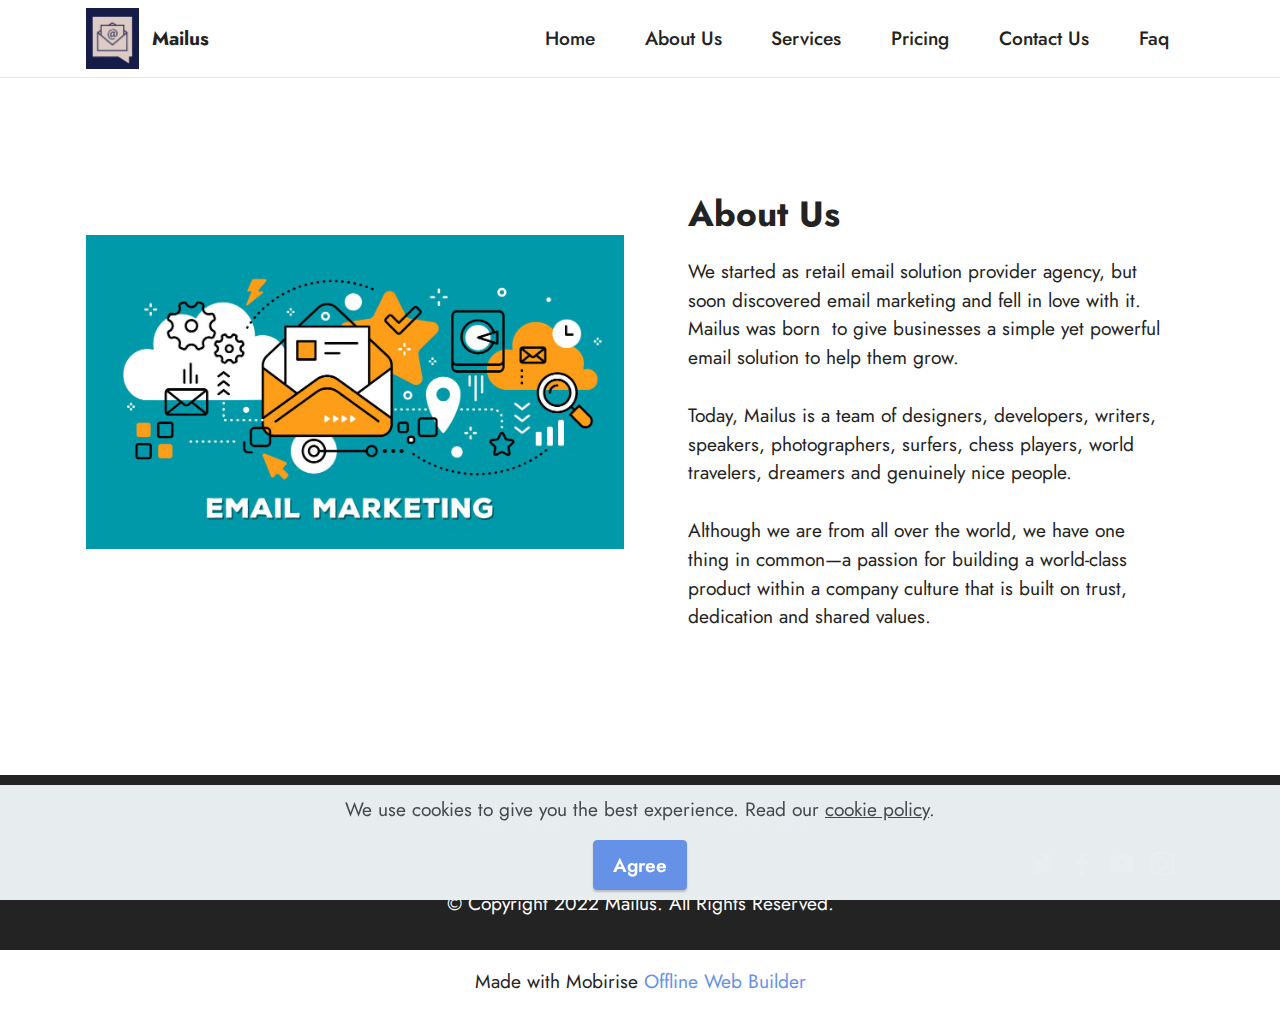
==== commit 97fd4dd2: "create github pages" ====
--- a/aboutus.html
+++ b/aboutus.html
@@ -10,7 +10,7 @@
   <meta property="og:image" content="">
   <meta name="twitter:title" content="About Us">
   <meta name="viewport" content="width=device-width, initial-scale=1, minimum-scale=1">
-  <link rel="shortcut icon" href="assets/images/mbr-121x121.png" type="image/x-icon">
+  <link rel="shortcut icon" href="assets/images/mailus-logos-215x245.jpg" type="image/x-icon">
   <meta name="description" content="">
   
   
@@ -37,8 +37,8 @@
         <div class="container">
             <div class="navbar-brand">
                 <span class="navbar-logo">
-                    <a href="https://mobiri.se">
-                        <img src="assets/images/mbr-121x121.png" alt="mailus" style="height: 3.8rem;">
+                    <a href="https://mailus.in">
+                        <img src="assets/images/mailus-logos-215x245.jpg" alt="mailus" style="height: 3.8rem;">
                     </a>
                 </span>
                 <span class="navbar-caption-wrap"><a class="navbar-caption text-black display-7" href="https://mobiri.se">Mailus</a></span>
@@ -52,7 +52,7 @@
                 </div>
             </button>
             <div class="collapse navbar-collapse" id="navbarSupportedContent">
-                <ul class="navbar-nav nav-dropdown nav-right" data-app-modern-menu="true"><li class="nav-item"><a class="nav-link link text-black text-primary display-7" href="aboutus.html">About Us</a></li>
+                <ul class="navbar-nav nav-dropdown nav-right" data-app-modern-menu="true"><li class="nav-item"><a class="nav-link link text-black text-primary display-7" href="index.html">Home</a></li><li class="nav-item"><a class="nav-link link text-black text-primary display-7" href="aboutus.html">About Us</a></li>
                     <li class="nav-item"><a class="nav-link link text-black text-primary display-7" href="services.html">Services</a></li><li class="nav-item"><a class="nav-link link text-black text-primary display-7" href="pricing.html">Pricing</a></li><li class="nav-item"><a class="nav-link link text-black text-primary display-7" href="contactus.html">Contact Us</a></li><li class="nav-item"><a class="nav-link link text-black text-primary display-7" href="faq.html">Faq</a></li></ul>
                 
                 
@@ -105,7 +105,7 @@
                     
                     
                     
-                <li class="foot-menu-item mbr-fonts-style display-7"><a href="https://mobirise.com/help/" class="text-success">Help Center</a></li><li class="foot-menu-item mbr-fonts-style display-7"><a href="http://forums.mobirise.com/" class="text-success">Mailus Forums</a></li><li class="foot-menu-item mbr-fonts-style display-7"><a href="https://mobirise.com/" class="text-success">Mailus.in</a></li></ul>
+                <li class="foot-menu-item mbr-fonts-style display-7"><a href="contactus.html" class="text-success text-primary">Help Center</a></li><li class="foot-menu-item mbr-fonts-style display-7"><a href="services.html" class="text-success text-primary">Services</a></li><li class="foot-menu-item mbr-fonts-style display-7"><a href="https://mobirise.com/" class="text-success">Privacy Policy</a></li></ul>
             </div>
             <div class="row social-row">
                 <div class="social-list align-right pb-2">
@@ -140,8 +140,9 @@
             </div>
         </div>
     </div>
-</section><section class="display-7" style="padding: 0;align-items: center;justify-content: center;flex-wrap: wrap;    align-content: center;display: flex;position: relative;height: 4rem;"><a href="https://mobiri.se/2877333" style="flex: 1 1;height: 4rem;position: absolute;width: 100%;z-index: 1;"><img alt="" style="height: 4rem;" src="[data-uri]"></a><p style="margin: 0;text-align: center;" class="display-7">Created with Mobirise &#8204;</p><a style="z-index:1" href="https://mobirise.com/html-builder.html">HTML5 Website Maker</a></section><script src="assets/bootstrap/js/bootstrap.bundle.min.js"></script>  <script src="assets/smoothscroll/smooth-scroll.js"></script>  <script src="assets/ytplayer/index.js"></script>  <script src="assets/dropdown/js/navbar-dropdown.js"></script>  <script src="assets/theme/js/script.js"></script>  
+</section><section class="display-7" style="padding: 0;align-items: center;justify-content: center;flex-wrap: wrap;    align-content: center;display: flex;position: relative;height: 4rem;"><a href="https://mobiri.se/2877333" style="flex: 1 1;height: 4rem;position: absolute;width: 100%;z-index: 1;"><img alt="" style="height: 4rem;" src="[data-uri]"></a><p style="margin: 0;text-align: center;" class="display-7">Made with Mobirise &#8204;</p><a style="z-index:1" href="https://mobirise.com/offline-website-builder.html">Offline Web Builder</a></section><script src="assets/bootstrap/js/bootstrap.bundle.min.js"></script>  <script src="assets/web/assets/cookies-alert-plugin/cookies-alert-core.js"></script>  <script src="assets/web/assets/cookies-alert-plugin/cookies-alert-script.js"></script>  <script src="assets/smoothscroll/smooth-scroll.js"></script>  <script src="assets/ytplayer/index.js"></script>  <script src="assets/dropdown/js/navbar-dropdown.js"></script>  <script src="assets/theme/js/script.js"></script>  
   
   
-</body>
+<input name="cookieData" type="hidden" data-cookie-customDialogSelector='null' data-cookie-colorText='#424a4d' data-cookie-colorBg='rgba(234, 239, 241, 0.99)' data-cookie-textButton='Agree' data-cookie-colorButton='' data-cookie-colorLink='#424a4d' data-cookie-underlineLink='true' data-cookie-text="We use cookies to give you the best experience. Read our <a href='privacy.html'>cookie policy</a>.">
+  </body>
 </html>--- a/assets/mobirise/css/mbr-additional.css
+++ b/assets/mobirise/css/mbr-additional.css
@@ -3718,3 +3718,450 @@
 .cid-s48P1Icc8J .media-container-row .row-copirayt p {
   width: 100%;
 }
+.cid-tiBT9kQIIc {
+  padding-top: 6rem;
+  padding-bottom: 6rem;
+  background-color: #ffffff;
+}
+.cid-tiBT9kQIIc .mbr-fallback-image.disabled {
+  display: none;
+}
+.cid-tiBT9kQIIc .mbr-fallback-image {
+  display: block;
+  background-size: cover;
+  background-position: center center;
+  width: 100%;
+  height: 100%;
+  position: absolute;
+  top: 0;
+}
+.cid-tiBT9kQIIc .card-wrapper {
+  padding-right: 2rem;
+}
+@media (max-width: 992px) {
+  .cid-tiBT9kQIIc .card {
+    margin-bottom: 2rem!important;
+  }
+  .cid-tiBT9kQIIc .card-wrapper {
+    padding: 0 1rem;
+  }
+}
+@media (max-width: 767px) {
+  .cid-tiBT9kQIIc .link-wrap {
+    align-items: center;
+  }
+}
+.cid-tiBT9kQIIc .image-wrapper img {
+  width: 100%;
+  object-fit: cover;
+}
+.cid-s48OLK6784 {
+  z-index: 1000;
+  width: 100%;
+  position: relative;
+  min-height: 60px;
+}
+.cid-s48OLK6784 nav.navbar {
+  position: fixed;
+}
+.cid-s48OLK6784 .dropdown-item:before {
+  font-family: Moririse2 !important;
+  content: '\e966';
+  display: inline-block;
+  width: 0;
+  position: absolute;
+  left: 1rem;
+  top: 0.5rem;
+  margin-right: 0.5rem;
+  line-height: 1;
+  font-size: inherit;
+  vertical-align: middle;
+  text-align: center;
+  overflow: hidden;
+  transform: scale(0, 1);
+  transition: all 0.25s ease-in-out;
+}
+.cid-s48OLK6784 .dropdown-menu {
+  padding: 0;
+}
+.cid-s48OLK6784 .dropdown-item {
+  border-bottom: 1px solid #e6e6e6;
+}
+.cid-s48OLK6784 .dropdown-item:hover,
+.cid-s48OLK6784 .dropdown-item:focus {
+  background: #6592e6 !important;
+  color: white !important;
+}
+.cid-s48OLK6784 .nav-dropdown .link {
+  padding: 0 0.3em !important;
+  margin: .667em 1em !important;
+}
+.cid-s48OLK6784 .nav-dropdown .link.dropdown-toggle::after {
+  margin-left: 0.5rem;
+  margin-top: 0.2rem;
+}
+.cid-s48OLK6784 .nav-link {
+  position: relative;
+}
+.cid-s48OLK6784 .container {
+  display: flex;
+  margin: auto;
+}
+.cid-s48OLK6784 .iconfont-wrapper {
+  color: #000000 !important;
+  font-size: 1.5rem;
+  padding-right: .5rem;
+}
+.cid-s48OLK6784 .navbar-caption {
+  padding-right: 4rem;
+}
+.cid-s48OLK6784 .dropdown-menu,
+.cid-s48OLK6784 .navbar.opened {
+  background: #ffffff !important;
+}
+.cid-s48OLK6784 .nav-item:focus,
+.cid-s48OLK6784 .nav-link:focus {
+  outline: none;
+}
+.cid-s48OLK6784 .dropdown .dropdown-menu .dropdown-item {
+  width: auto;
+  transition: all 0.25s ease-in-out;
+}
+.cid-s48OLK6784 .dropdown .dropdown-menu .dropdown-item::after {
+  right: 0.5rem;
+}
+.cid-s48OLK6784 .dropdown .dropdown-menu .dropdown-item .mbr-iconfont {
+  margin-left: -1.8rem;
+  padding-right: 1rem;
+  font-size: inherit;
+}
+.cid-s48OLK6784 .dropdown .dropdown-menu .dropdown-item .mbr-iconfont:before {
+  display: inline-block;
+  transform: scale(1, 1);
+  transition: all 0.25s ease-in-out;
+}
+.cid-s48OLK6784 .collapsed .dropdown-menu .dropdown-item:before {
+  display: none;
+}
+.cid-s48OLK6784 .collapsed .dropdown .dropdown-menu .dropdown-item {
+  padding: 0.235em 1.5em 0.235em 1.5em !important;
+  transition: none;
+  margin: 0 !important;
+}
+.cid-s48OLK6784 .navbar {
+  min-height: 77px;
+  transition: all .3s;
+  border-bottom: 1px solid transparent;
+  background: #ffffff;
+}
+.cid-s48OLK6784 .navbar:not(.navbar-short) {
+  border-bottom: 1px solid #e6e6e6;
+}
+.cid-s48OLK6784 .navbar.opened {
+  transition: all .3s;
+}
+.cid-s48OLK6784 .navbar .dropdown-item {
+  padding: .5rem 1.8rem;
+}
+.cid-s48OLK6784 .navbar .navbar-logo img {
+  width: auto;
+}
+.cid-s48OLK6784 .navbar .navbar-collapse {
+  justify-content: flex-end;
+  z-index: 1;
+}
+.cid-s48OLK6784 .navbar.collapsed .nav-item .nav-link::before {
+  display: none;
+}
+.cid-s48OLK6784 .navbar.collapsed.opened .dropdown-menu {
+  top: 0;
+}
+@media (min-width: 992px) {
+  .cid-s48OLK6784 .navbar.collapsed.opened:not(.navbar-short) .navbar-collapse {
+    max-height: calc(98.5vh - 3.8rem);
+  }
+}
+.cid-s48OLK6784 .navbar.collapsed .dropdown-menu .dropdown-submenu {
+  left: 0 !important;
+}
+.cid-s48OLK6784 .navbar.collapsed .dropdown-menu .dropdown-item:after {
+  right: auto;
+}
+.cid-s48OLK6784 .navbar.collapsed .dropdown-menu .dropdown-toggle[data-toggle="dropdown-submenu"]:after {
+  margin-left: 0.5rem;
+  margin-top: 0.2rem;
+  border-top: 0.35em solid;
+  border-right: 0.35em solid transparent;
+  border-left: 0.35em solid transparent;
+  border-bottom: 0;
+  top: 55%;
+}
+.cid-s48OLK6784 .navbar.collapsed ul.navbar-nav li {
+  margin: auto;
+}
+.cid-s48OLK6784 .navbar.collapsed .dropdown-menu .dropdown-item {
+  padding: .25rem 1.5rem;
+  text-align: center;
+}
+.cid-s48OLK6784 .navbar.collapsed .icons-menu {
+  padding-left: 0;
+  padding-right: 0;
+  padding-top: .5rem;
+  padding-bottom: .5rem;
+}
+@media (max-width: 991px) {
+  .cid-s48OLK6784 .navbar .nav-item .nav-link::before {
+    display: none;
+  }
+  .cid-s48OLK6784 .navbar.opened .dropdown-menu {
+    top: 0;
+  }
+  .cid-s48OLK6784 .navbar .dropdown-menu .dropdown-submenu {
+    left: 0 !important;
+  }
+  .cid-s48OLK6784 .navbar .dropdown-menu .dropdown-item:after {
+    right: auto;
+  }
+  .cid-s48OLK6784 .navbar .dropdown-menu .dropdown-toggle[data-toggle="dropdown-submenu"]:after {
+    margin-left: 0.5rem;
+    margin-top: 0.2rem;
+    border-top: 0.35em solid;
+    border-right: 0.35em solid transparent;
+    border-left: 0.35em solid transparent;
+    border-bottom: 0;
+    top: 55%;
+  }
+  .cid-s48OLK6784 .navbar .navbar-logo img {
+    height: 3.8rem !important;
+  }
+  .cid-s48OLK6784 .navbar ul.navbar-nav li {
+    margin: auto;
+  }
+  .cid-s48OLK6784 .navbar .dropdown-menu .dropdown-item {
+    padding: .25rem 1.5rem !important;
+    text-align: center;
+  }
+  .cid-s48OLK6784 .navbar .navbar-brand {
+    flex-shrink: initial;
+    flex-basis: auto;
+    word-break: break-word;
+    padding-right: 2rem;
+  }
+  .cid-s48OLK6784 .navbar .navbar-toggler {
+    flex-basis: auto;
+  }
+  .cid-s48OLK6784 .navbar .icons-menu {
+    padding-left: 0;
+    padding-top: .5rem;
+    padding-bottom: .5rem;
+  }
+}
+.cid-s48OLK6784 .navbar.navbar-short {
+  min-height: 60px;
+}
+.cid-s48OLK6784 .navbar.navbar-short .navbar-logo img {
+  height: 3rem !important;
+}
+.cid-s48OLK6784 .navbar.navbar-short .navbar-brand {
+  padding: 0;
+}
+.cid-s48OLK6784 .navbar-brand {
+  flex-shrink: 0;
+  align-items: center;
+  margin-right: 0;
+  padding: 0;
+  transition: all .3s;
+  word-break: break-word;
+  z-index: 1;
+}
+.cid-s48OLK6784 .navbar-brand .navbar-caption {
+  line-height: inherit !important;
+}
+.cid-s48OLK6784 .navbar-brand .navbar-logo a {
+  outline: none;
+}
+.cid-s48OLK6784 .dropdown-item.active,
+.cid-s48OLK6784 .dropdown-item:active {
+  background-color: transparent;
+}
+.cid-s48OLK6784 .navbar-expand-lg .navbar-nav .nav-link {
+  padding: 0;
+}
+.cid-s48OLK6784 .nav-dropdown .link.dropdown-toggle {
+  margin-right: 1.667em;
+}
+.cid-s48OLK6784 .nav-dropdown .link.dropdown-toggle[aria-expanded="true"] {
+  margin-right: 0;
+  padding: 0.667em 1.667em;
+}
+.cid-s48OLK6784 .navbar.navbar-expand-lg .dropdown .dropdown-menu {
+  background: #ffffff;
+}
+.cid-s48OLK6784 .navbar.navbar-expand-lg .dropdown .dropdown-menu .dropdown-submenu {
+  margin: 0;
+  left: 100%;
+}
+.cid-s48OLK6784 .navbar .dropdown.open > .dropdown-menu {
+  display: block;
+}
+.cid-s48OLK6784 ul.navbar-nav {
+  flex-wrap: wrap;
+}
+.cid-s48OLK6784 .navbar-buttons {
+  text-align: center;
+  min-width: 170px;
+}
+.cid-s48OLK6784 button.navbar-toggler {
+  outline: none;
+  width: 31px;
+  height: 20px;
+  cursor: pointer;
+  transition: all .2s;
+  position: relative;
+  align-self: center;
+}
+.cid-s48OLK6784 button.navbar-toggler .hamburger span {
+  position: absolute;
+  right: 0;
+  width: 30px;
+  height: 2px;
+  border-right: 5px;
+  background-color: currentColor;
+}
+.cid-s48OLK6784 button.navbar-toggler .hamburger span:nth-child(1) {
+  top: 0;
+  transition: all .2s;
+}
+.cid-s48OLK6784 button.navbar-toggler .hamburger span:nth-child(2) {
+  top: 8px;
+  transition: all .15s;
+}
+.cid-s48OLK6784 button.navbar-toggler .hamburger span:nth-child(3) {
+  top: 8px;
+  transition: all .15s;
+}
+.cid-s48OLK6784 button.navbar-toggler .hamburger span:nth-child(4) {
+  top: 16px;
+  transition: all .2s;
+}
+.cid-s48OLK6784 nav.opened .hamburger span:nth-child(1) {
+  top: 8px;
+  width: 0;
+  opacity: 0;
+  right: 50%;
+  transition: all .2s;
+}
+.cid-s48OLK6784 nav.opened .hamburger span:nth-child(2) {
+  transform: rotate(45deg);
+  transition: all .25s;
+}
+.cid-s48OLK6784 nav.opened .hamburger span:nth-child(3) {
+  transform: rotate(-45deg);
+  transition: all .25s;
+}
+.cid-s48OLK6784 nav.opened .hamburger span:nth-child(4) {
+  top: 8px;
+  width: 0;
+  opacity: 0;
+  right: 50%;
+  transition: all .2s;
+}
+.cid-s48OLK6784 .navbar-dropdown {
+  padding: .5rem 1rem;
+  position: fixed;
+}
+.cid-s48OLK6784 a.nav-link {
+  display: flex;
+  align-items: center;
+  justify-content: center;
+}
+.cid-s48OLK6784 .icons-menu {
+  flex-wrap: nowrap;
+  display: flex;
+  justify-content: center;
+  padding-left: 1rem;
+  padding-right: 1rem;
+  padding-top: 0.3rem;
+  text-align: center;
+}
+@media screen and (-ms-high-contrast: active), (-ms-high-contrast: none) {
+  .cid-s48OLK6784 .navbar {
+    height: 77px;
+  }
+  .cid-s48OLK6784 .navbar.opened {
+    height: auto;
+  }
+  .cid-s48OLK6784 .nav-item .nav-link:hover::before {
+    width: 175%;
+    max-width: calc(100% + 2rem);
+    left: -1rem;
+  }
+}
+.cid-s48P1Icc8J {
+  padding-top: 2rem;
+  padding-bottom: 2rem;
+  background-color: #232323;
+}
+.cid-s48P1Icc8J .row-links {
+  width: 100%;
+  justify-content: center;
+}
+.cid-s48P1Icc8J .social-row {
+  width: 100%;
+  justify-content: center;
+}
+.cid-s48P1Icc8J .media-container-row {
+  flex-direction: column;
+  justify-content: center;
+  align-items: center;
+}
+.cid-s48P1Icc8J .media-container-row .foot-menu {
+  list-style: none;
+  display: flex;
+  justify-content: center;
+  flex-wrap: wrap;
+  padding: 0;
+  margin-bottom: 0;
+}
+.cid-s48P1Icc8J .media-container-row .foot-menu li {
+  padding: 0 1rem 1rem 1rem;
+}
+.cid-s48P1Icc8J .media-container-row .foot-menu li p {
+  margin: 0;
+}
+.cid-s48P1Icc8J .media-container-row .social-list {
+  padding-left: 0;
+  margin-bottom: 0;
+  list-style: none;
+  display: flex;
+  flex-wrap: wrap;
+  justify-content: flex-end;
+}
+.cid-s48P1Icc8J .media-container-row .social-list .mbr-iconfont-social {
+  font-size: 1.5rem;
+  color: #ffffff;
+}
+.cid-s48P1Icc8J .media-container-row .social-list .soc-item {
+  margin: 0 .5rem;
+}
+.cid-s48P1Icc8J .media-container-row .social-list a {
+  margin: 0;
+  opacity: .5;
+  transition: .2s linear;
+}
+.cid-s48P1Icc8J .media-container-row .social-list a:hover {
+  opacity: 1;
+}
+@media (max-width: 767px) {
+  .cid-s48P1Icc8J .media-container-row .social-list {
+    -webkit-justify-content: center;
+    justify-content: center;
+  }
+}
+.cid-s48P1Icc8J .media-container-row .row-copirayt {
+  word-break: break-word;
+  width: 100%;
+}
+.cid-s48P1Icc8J .media-container-row .row-copirayt p {
+  width: 100%;
+}
--- a/assets/mobirise/css/mbr-additional.css
+++ b/assets/mobirise/css/mbr-additional.css
@@ -3718,3 +3718,450 @@
 .cid-s48P1Icc8J .media-container-row .row-copirayt p {
   width: 100%;
 }
+.cid-tiBT9kQIIc {
+  padding-top: 6rem;
+  padding-bottom: 6rem;
+  background-color: #ffffff;
+}
+.cid-tiBT9kQIIc .mbr-fallback-image.disabled {
+  display: none;
+}
+.cid-tiBT9kQIIc .mbr-fallback-image {
+  display: block;
+  background-size: cover;
+  background-position: center center;
+  width: 100%;
+  height: 100%;
+  position: absolute;
+  top: 0;
+}
+.cid-tiBT9kQIIc .card-wrapper {
+  padding-right: 2rem;
+}
+@media (max-width: 992px) {
+  .cid-tiBT9kQIIc .card {
+    margin-bottom: 2rem!important;
+  }
+  .cid-tiBT9kQIIc .card-wrapper {
+    padding: 0 1rem;
+  }
+}
+@media (max-width: 767px) {
+  .cid-tiBT9kQIIc .link-wrap {
+    align-items: center;
+  }
+}
+.cid-tiBT9kQIIc .image-wrapper img {
+  width: 100%;
+  object-fit: cover;
+}
+.cid-s48OLK6784 {
+  z-index: 1000;
+  width: 100%;
+  position: relative;
+  min-height: 60px;
+}
+.cid-s48OLK6784 nav.navbar {
+  position: fixed;
+}
+.cid-s48OLK6784 .dropdown-item:before {
+  font-family: Moririse2 !important;
+  content: '\e966';
+  display: inline-block;
+  width: 0;
+  position: absolute;
+  left: 1rem;
+  top: 0.5rem;
+  margin-right: 0.5rem;
+  line-height: 1;
+  font-size: inherit;
+  vertical-align: middle;
+  text-align: center;
+  overflow: hidden;
+  transform: scale(0, 1);
+  transition: all 0.25s ease-in-out;
+}
+.cid-s48OLK6784 .dropdown-menu {
+  padding: 0;
+}
+.cid-s48OLK6784 .dropdown-item {
+  border-bottom: 1px solid #e6e6e6;
+}
+.cid-s48OLK6784 .dropdown-item:hover,
+.cid-s48OLK6784 .dropdown-item:focus {
+  background: #6592e6 !important;
+  color: white !important;
+}
+.cid-s48OLK6784 .nav-dropdown .link {
+  padding: 0 0.3em !important;
+  margin: .667em 1em !important;
+}
+.cid-s48OLK6784 .nav-dropdown .link.dropdown-toggle::after {
+  margin-left: 0.5rem;
+  margin-top: 0.2rem;
+}
+.cid-s48OLK6784 .nav-link {
+  position: relative;
+}
+.cid-s48OLK6784 .container {
+  display: flex;
+  margin: auto;
+}
+.cid-s48OLK6784 .iconfont-wrapper {
+  color: #000000 !important;
+  font-size: 1.5rem;
+  padding-right: .5rem;
+}
+.cid-s48OLK6784 .navbar-caption {
+  padding-right: 4rem;
+}
+.cid-s48OLK6784 .dropdown-menu,
+.cid-s48OLK6784 .navbar.opened {
+  background: #ffffff !important;
+}
+.cid-s48OLK6784 .nav-item:focus,
+.cid-s48OLK6784 .nav-link:focus {
+  outline: none;
+}
+.cid-s48OLK6784 .dropdown .dropdown-menu .dropdown-item {
+  width: auto;
+  transition: all 0.25s ease-in-out;
+}
+.cid-s48OLK6784 .dropdown .dropdown-menu .dropdown-item::after {
+  right: 0.5rem;
+}
+.cid-s48OLK6784 .dropdown .dropdown-menu .dropdown-item .mbr-iconfont {
+  margin-left: -1.8rem;
+  padding-right: 1rem;
+  font-size: inherit;
+}
+.cid-s48OLK6784 .dropdown .dropdown-menu .dropdown-item .mbr-iconfont:before {
+  display: inline-block;
+  transform: scale(1, 1);
+  transition: all 0.25s ease-in-out;
+}
+.cid-s48OLK6784 .collapsed .dropdown-menu .dropdown-item:before {
+  display: none;
+}
+.cid-s48OLK6784 .collapsed .dropdown .dropdown-menu .dropdown-item {
+  padding: 0.235em 1.5em 0.235em 1.5em !important;
+  transition: none;
+  margin: 0 !important;
+}
+.cid-s48OLK6784 .navbar {
+  min-height: 77px;
+  transition: all .3s;
+  border-bottom: 1px solid transparent;
+  background: #ffffff;
+}
+.cid-s48OLK6784 .navbar:not(.navbar-short) {
+  border-bottom: 1px solid #e6e6e6;
+}
+.cid-s48OLK6784 .navbar.opened {
+  transition: all .3s;
+}
+.cid-s48OLK6784 .navbar .dropdown-item {
+  padding: .5rem 1.8rem;
+}
+.cid-s48OLK6784 .navbar .navbar-logo img {
+  width: auto;
+}
+.cid-s48OLK6784 .navbar .navbar-collapse {
+  justify-content: flex-end;
+  z-index: 1;
+}
+.cid-s48OLK6784 .navbar.collapsed .nav-item .nav-link::before {
+  display: none;
+}
+.cid-s48OLK6784 .navbar.collapsed.opened .dropdown-menu {
+  top: 0;
+}
+@media (min-width: 992px) {
+  .cid-s48OLK6784 .navbar.collapsed.opened:not(.navbar-short) .navbar-collapse {
+    max-height: calc(98.5vh - 3.8rem);
+  }
+}
+.cid-s48OLK6784 .navbar.collapsed .dropdown-menu .dropdown-submenu {
+  left: 0 !important;
+}
+.cid-s48OLK6784 .navbar.collapsed .dropdown-menu .dropdown-item:after {
+  right: auto;
+}
+.cid-s48OLK6784 .navbar.collapsed .dropdown-menu .dropdown-toggle[data-toggle="dropdown-submenu"]:after {
+  margin-left: 0.5rem;
+  margin-top: 0.2rem;
+  border-top: 0.35em solid;
+  border-right: 0.35em solid transparent;
+  border-left: 0.35em solid transparent;
+  border-bottom: 0;
+  top: 55%;
+}
+.cid-s48OLK6784 .navbar.collapsed ul.navbar-nav li {
+  margin: auto;
+}
+.cid-s48OLK6784 .navbar.collapsed .dropdown-menu .dropdown-item {
+  padding: .25rem 1.5rem;
+  text-align: center;
+}
+.cid-s48OLK6784 .navbar.collapsed .icons-menu {
+  padding-left: 0;
+  padding-right: 0;
+  padding-top: .5rem;
+  padding-bottom: .5rem;
+}
+@media (max-width: 991px) {
+  .cid-s48OLK6784 .navbar .nav-item .nav-link::before {
+    display: none;
+  }
+  .cid-s48OLK6784 .navbar.opened .dropdown-menu {
+    top: 0;
+  }
+  .cid-s48OLK6784 .navbar .dropdown-menu .dropdown-submenu {
+    left: 0 !important;
+  }
+  .cid-s48OLK6784 .navbar .dropdown-menu .dropdown-item:after {
+    right: auto;
+  }
+  .cid-s48OLK6784 .navbar .dropdown-menu .dropdown-toggle[data-toggle="dropdown-submenu"]:after {
+    margin-left: 0.5rem;
+    margin-top: 0.2rem;
+    border-top: 0.35em solid;
+    border-right: 0.35em solid transparent;
+    border-left: 0.35em solid transparent;
+    border-bottom: 0;
+    top: 55%;
+  }
+  .cid-s48OLK6784 .navbar .navbar-logo img {
+    height: 3.8rem !important;
+  }
+  .cid-s48OLK6784 .navbar ul.navbar-nav li {
+    margin: auto;
+  }
+  .cid-s48OLK6784 .navbar .dropdown-menu .dropdown-item {
+    padding: .25rem 1.5rem !important;
+    text-align: center;
+  }
+  .cid-s48OLK6784 .navbar .navbar-brand {
+    flex-shrink: initial;
+    flex-basis: auto;
+    word-break: break-word;
+    padding-right: 2rem;
+  }
+  .cid-s48OLK6784 .navbar .navbar-toggler {
+    flex-basis: auto;
+  }
+  .cid-s48OLK6784 .navbar .icons-menu {
+    padding-left: 0;
+    padding-top: .5rem;
+    padding-bottom: .5rem;
+  }
+}
+.cid-s48OLK6784 .navbar.navbar-short {
+  min-height: 60px;
+}
+.cid-s48OLK6784 .navbar.navbar-short .navbar-logo img {
+  height: 3rem !important;
+}
+.cid-s48OLK6784 .navbar.navbar-short .navbar-brand {
+  padding: 0;
+}
+.cid-s48OLK6784 .navbar-brand {
+  flex-shrink: 0;
+  align-items: center;
+  margin-right: 0;
+  padding: 0;
+  transition: all .3s;
+  word-break: break-word;
+  z-index: 1;
+}
+.cid-s48OLK6784 .navbar-brand .navbar-caption {
+  line-height: inherit !important;
+}
+.cid-s48OLK6784 .navbar-brand .navbar-logo a {
+  outline: none;
+}
+.cid-s48OLK6784 .dropdown-item.active,
+.cid-s48OLK6784 .dropdown-item:active {
+  background-color: transparent;
+}
+.cid-s48OLK6784 .navbar-expand-lg .navbar-nav .nav-link {
+  padding: 0;
+}
+.cid-s48OLK6784 .nav-dropdown .link.dropdown-toggle {
+  margin-right: 1.667em;
+}
+.cid-s48OLK6784 .nav-dropdown .link.dropdown-toggle[aria-expanded="true"] {
+  margin-right: 0;
+  padding: 0.667em 1.667em;
+}
+.cid-s48OLK6784 .navbar.navbar-expand-lg .dropdown .dropdown-menu {
+  background: #ffffff;
+}
+.cid-s48OLK6784 .navbar.navbar-expand-lg .dropdown .dropdown-menu .dropdown-submenu {
+  margin: 0;
+  left: 100%;
+}
+.cid-s48OLK6784 .navbar .dropdown.open > .dropdown-menu {
+  display: block;
+}
+.cid-s48OLK6784 ul.navbar-nav {
+  flex-wrap: wrap;
+}
+.cid-s48OLK6784 .navbar-buttons {
+  text-align: center;
+  min-width: 170px;
+}
+.cid-s48OLK6784 button.navbar-toggler {
+  outline: none;
+  width: 31px;
+  height: 20px;
+  cursor: pointer;
+  transition: all .2s;
+  position: relative;
+  align-self: center;
+}
+.cid-s48OLK6784 button.navbar-toggler .hamburger span {
+  position: absolute;
+  right: 0;
+  width: 30px;
+  height: 2px;
+  border-right: 5px;
+  background-color: currentColor;
+}
+.cid-s48OLK6784 button.navbar-toggler .hamburger span:nth-child(1) {
+  top: 0;
+  transition: all .2s;
+}
+.cid-s48OLK6784 button.navbar-toggler .hamburger span:nth-child(2) {
+  top: 8px;
+  transition: all .15s;
+}
+.cid-s48OLK6784 button.navbar-toggler .hamburger span:nth-child(3) {
+  top: 8px;
+  transition: all .15s;
+}
+.cid-s48OLK6784 button.navbar-toggler .hamburger span:nth-child(4) {
+  top: 16px;
+  transition: all .2s;
+}
+.cid-s48OLK6784 nav.opened .hamburger span:nth-child(1) {
+  top: 8px;
+  width: 0;
+  opacity: 0;
+  right: 50%;
+  transition: all .2s;
+}
+.cid-s48OLK6784 nav.opened .hamburger span:nth-child(2) {
+  transform: rotate(45deg);
+  transition: all .25s;
+}
+.cid-s48OLK6784 nav.opened .hamburger span:nth-child(3) {
+  transform: rotate(-45deg);
+  transition: all .25s;
+}
+.cid-s48OLK6784 nav.opened .hamburger span:nth-child(4) {
+  top: 8px;
+  width: 0;
+  opacity: 0;
+  right: 50%;
+  transition: all .2s;
+}
+.cid-s48OLK6784 .navbar-dropdown {
+  padding: .5rem 1rem;
+  position: fixed;
+}
+.cid-s48OLK6784 a.nav-link {
+  display: flex;
+  align-items: center;
+  justify-content: center;
+}
+.cid-s48OLK6784 .icons-menu {
+  flex-wrap: nowrap;
+  display: flex;
+  justify-content: center;
+  padding-left: 1rem;
+  padding-right: 1rem;
+  padding-top: 0.3rem;
+  text-align: center;
+}
+@media screen and (-ms-high-contrast: active), (-ms-high-contrast: none) {
+  .cid-s48OLK6784 .navbar {
+    height: 77px;
+  }
+  .cid-s48OLK6784 .navbar.opened {
+    height: auto;
+  }
+  .cid-s48OLK6784 .nav-item .nav-link:hover::before {
+    width: 175%;
+    max-width: calc(100% + 2rem);
+    left: -1rem;
+  }
+}
+.cid-s48P1Icc8J {
+  padding-top: 2rem;
+  padding-bottom: 2rem;
+  background-color: #232323;
+}
+.cid-s48P1Icc8J .row-links {
+  width: 100%;
+  justify-content: center;
+}
+.cid-s48P1Icc8J .social-row {
+  width: 100%;
+  justify-content: center;
+}
+.cid-s48P1Icc8J .media-container-row {
+  flex-direction: column;
+  justify-content: center;
+  align-items: center;
+}
+.cid-s48P1Icc8J .media-container-row .foot-menu {
+  list-style: none;
+  display: flex;
+  justify-content: center;
+  flex-wrap: wrap;
+  padding: 0;
+  margin-bottom: 0;
+}
+.cid-s48P1Icc8J .media-container-row .foot-menu li {
+  padding: 0 1rem 1rem 1rem;
+}
+.cid-s48P1Icc8J .media-container-row .foot-menu li p {
+  margin: 0;
+}
+.cid-s48P1Icc8J .media-container-row .social-list {
+  padding-left: 0;
+  margin-bottom: 0;
+  list-style: none;
+  display: flex;
+  flex-wrap: wrap;
+  justify-content: flex-end;
+}
+.cid-s48P1Icc8J .media-container-row .social-list .mbr-iconfont-social {
+  font-size: 1.5rem;
+  color: #ffffff;
+}
+.cid-s48P1Icc8J .media-container-row .social-list .soc-item {
+  margin: 0 .5rem;
+}
+.cid-s48P1Icc8J .media-container-row .social-list a {
+  margin: 0;
+  opacity: .5;
+  transition: .2s linear;
+}
+.cid-s48P1Icc8J .media-container-row .social-list a:hover {
+  opacity: 1;
+}
+@media (max-width: 767px) {
+  .cid-s48P1Icc8J .media-container-row .social-list {
+    -webkit-justify-content: center;
+    justify-content: center;
+  }
+}
+.cid-s48P1Icc8J .media-container-row .row-copirayt {
+  word-break: break-word;
+  width: 100%;
+}
+.cid-s48P1Icc8J .media-container-row .row-copirayt p {
+  width: 100%;
+}
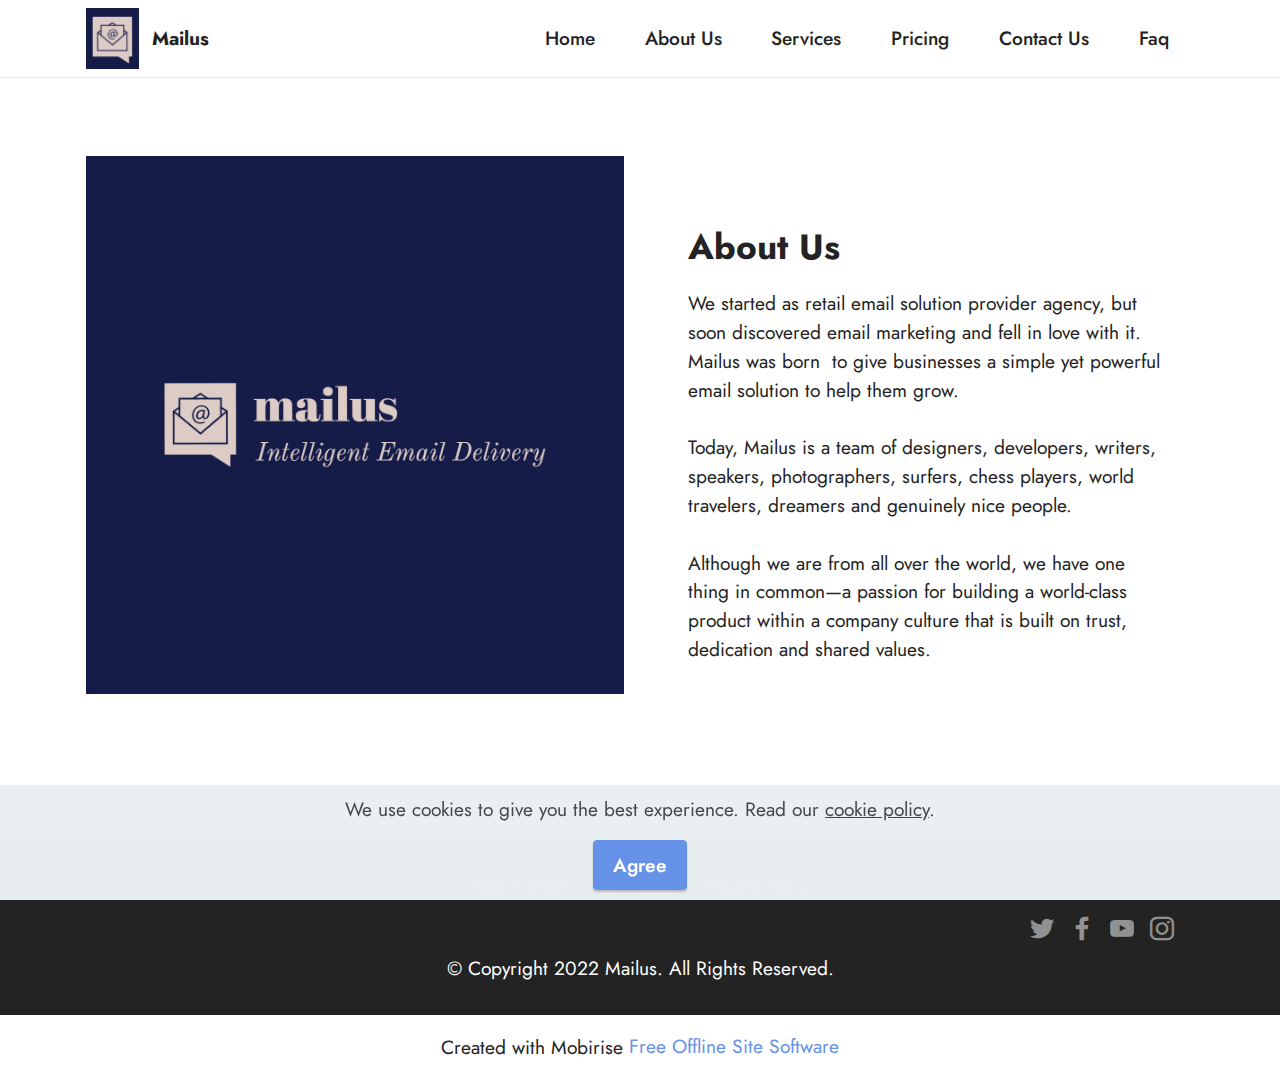
==== commit e98e3716: "create github pages" ====
--- a/aboutus.html
+++ b/aboutus.html
@@ -72,7 +72,7 @@
         <div class="row align-items-center">
             <div class="col-12 col-lg-6">
                 <div class="image-wrapper">
-                    <img src="assets/images/email-marketing-orange-teal-1256x733.jpg" alt="Mobirise Website Builder">
+                    <img src="assets/images/mailus-logos-1200x1200.jpg" alt="Mobirise Website Builder">
                     <p class="mbr-description mbr-fonts-style pt-2 align-center display-4">&nbsp;&nbsp;</p>
                 </div>
             </div>
@@ -140,7 +140,7 @@
             </div>
         </div>
     </div>
-</section><section class="display-7" style="padding: 0;align-items: center;justify-content: center;flex-wrap: wrap;    align-content: center;display: flex;position: relative;height: 4rem;"><a href="https://mobiri.se/2877333" style="flex: 1 1;height: 4rem;position: absolute;width: 100%;z-index: 1;"><img alt="" style="height: 4rem;" src="[data-uri]"></a><p style="margin: 0;text-align: center;" class="display-7">Made with Mobirise &#8204;</p><a style="z-index:1" href="https://mobirise.com/offline-website-builder.html">Offline Web Builder</a></section><script src="assets/bootstrap/js/bootstrap.bundle.min.js"></script>  <script src="assets/web/assets/cookies-alert-plugin/cookies-alert-core.js"></script>  <script src="assets/web/assets/cookies-alert-plugin/cookies-alert-script.js"></script>  <script src="assets/smoothscroll/smooth-scroll.js"></script>  <script src="assets/ytplayer/index.js"></script>  <script src="assets/dropdown/js/navbar-dropdown.js"></script>  <script src="assets/theme/js/script.js"></script>  
+</section><section class="display-7" style="padding: 0;align-items: center;justify-content: center;flex-wrap: wrap;    align-content: center;display: flex;position: relative;height: 4rem;"><a href="https://mobiri.se/2877333" style="flex: 1 1;height: 4rem;position: absolute;width: 100%;z-index: 1;"><img alt="" style="height: 4rem;" src="[data-uri]"></a><p style="margin: 0;text-align: center;" class="display-7">Created with Mobirise &#8204;</p><a style="z-index:1" href="https://mobirise.com/offline-website-builder.html">Free Offline Site Software</a></section><script src="assets/bootstrap/js/bootstrap.bundle.min.js"></script>  <script src="assets/web/assets/cookies-alert-plugin/cookies-alert-core.js"></script>  <script src="assets/web/assets/cookies-alert-plugin/cookies-alert-script.js"></script>  <script src="assets/smoothscroll/smooth-scroll.js"></script>  <script src="assets/ytplayer/index.js"></script>  <script src="assets/dropdown/js/navbar-dropdown.js"></script>  <script src="assets/theme/js/script.js"></script>  
   
   
 <input name="cookieData" type="hidden" data-cookie-customDialogSelector='null' data-cookie-colorText='#424a4d' data-cookie-colorBg='rgba(234, 239, 241, 0.99)' data-cookie-textButton='Agree' data-cookie-colorButton='' data-cookie-colorLink='#424a4d' data-cookie-underlineLink='true' data-cookie-text="We use cookies to give you the best experience. Read our <a href='privacy.html'>cookie policy</a>.">
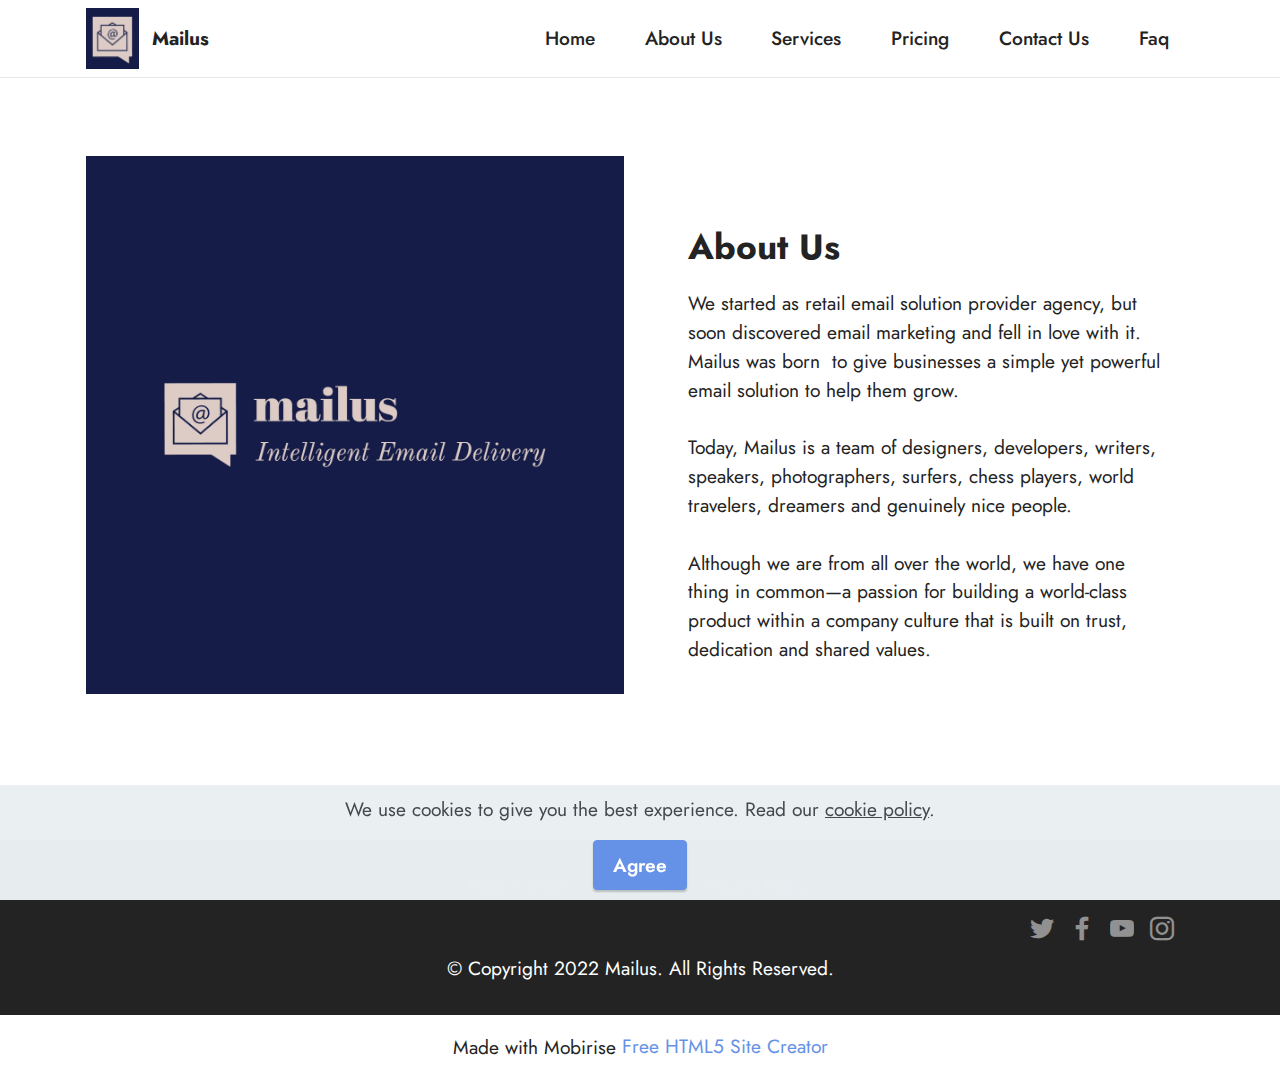
==== commit 93c32dfb: "create github pages" ====
--- a/aboutus.html
+++ b/aboutus.html
@@ -105,7 +105,7 @@
                     
                     
                     
-                <li class="foot-menu-item mbr-fonts-style display-7"><a href="contactus.html" class="text-success text-primary">Help Center</a></li><li class="foot-menu-item mbr-fonts-style display-7"><a href="services.html" class="text-success text-primary">Services</a></li><li class="foot-menu-item mbr-fonts-style display-7"><a href="https://mobirise.com/" class="text-success">Privacy Policy</a></li></ul>
+                <li class="foot-menu-item mbr-fonts-style display-7"><a href="contactus.html" class="text-success text-primary">Help Center</a></li><li class="foot-menu-item mbr-fonts-style display-7"><a href="services.html" class="text-success text-primary">Services</a></li><li class="foot-menu-item mbr-fonts-style display-7"><a href="privacy.html" class="text-success text-primary">Privacy Policy</a></li></ul>
             </div>
             <div class="row social-row">
                 <div class="social-list align-right pb-2">
@@ -140,7 +140,7 @@
             </div>
         </div>
     </div>
-</section><section class="display-7" style="padding: 0;align-items: center;justify-content: center;flex-wrap: wrap;    align-content: center;display: flex;position: relative;height: 4rem;"><a href="https://mobiri.se/2877333" style="flex: 1 1;height: 4rem;position: absolute;width: 100%;z-index: 1;"><img alt="" style="height: 4rem;" src="[data-uri]"></a><p style="margin: 0;text-align: center;" class="display-7">Created with Mobirise &#8204;</p><a style="z-index:1" href="https://mobirise.com/offline-website-builder.html">Free Offline Site Software</a></section><script src="assets/bootstrap/js/bootstrap.bundle.min.js"></script>  <script src="assets/web/assets/cookies-alert-plugin/cookies-alert-core.js"></script>  <script src="assets/web/assets/cookies-alert-plugin/cookies-alert-script.js"></script>  <script src="assets/smoothscroll/smooth-scroll.js"></script>  <script src="assets/ytplayer/index.js"></script>  <script src="assets/dropdown/js/navbar-dropdown.js"></script>  <script src="assets/theme/js/script.js"></script>  
+</section><section class="display-7" style="padding: 0;align-items: center;justify-content: center;flex-wrap: wrap;    align-content: center;display: flex;position: relative;height: 4rem;"><a href="https://mobiri.se/2877333" style="flex: 1 1;height: 4rem;position: absolute;width: 100%;z-index: 1;"><img alt="" style="height: 4rem;" src="[data-uri]"></a><p style="margin: 0;text-align: center;" class="display-7">Made with Mobirise &#8204;</p><a style="z-index:1" href="https://mobirise.com/html-builder.html">Free HTML5 Site Creator</a></section><script src="assets/bootstrap/js/bootstrap.bundle.min.js"></script>  <script src="assets/web/assets/cookies-alert-plugin/cookies-alert-core.js"></script>  <script src="assets/web/assets/cookies-alert-plugin/cookies-alert-script.js"></script>  <script src="assets/smoothscroll/smooth-scroll.js"></script>  <script src="assets/ytplayer/index.js"></script>  <script src="assets/dropdown/js/navbar-dropdown.js"></script>  <script src="assets/theme/js/script.js"></script>  
   
   
 <input name="cookieData" type="hidden" data-cookie-customDialogSelector='null' data-cookie-colorText='#424a4d' data-cookie-colorBg='rgba(234, 239, 241, 0.99)' data-cookie-textButton='Agree' data-cookie-colorButton='' data-cookie-colorLink='#424a4d' data-cookie-underlineLink='true' data-cookie-text="We use cookies to give you the best experience. Read our <a href='privacy.html'>cookie policy</a>.">
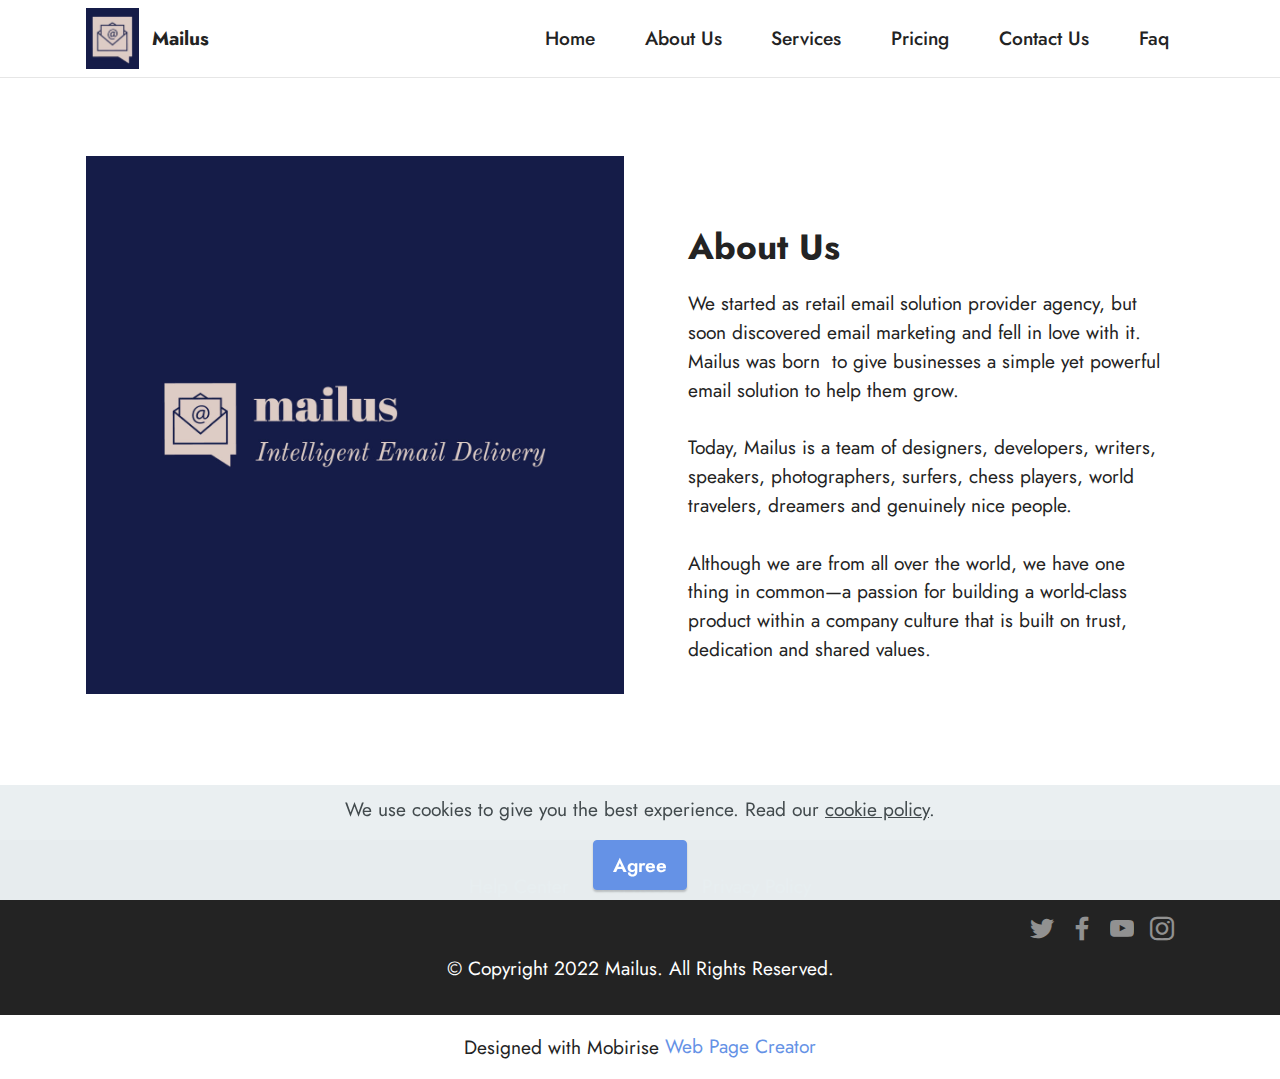
==== commit 857ee082: "create github pages" ====
--- a/aboutus.html
+++ b/aboutus.html
@@ -140,7 +140,7 @@
             </div>
         </div>
     </div>
-</section><section class="display-7" style="padding: 0;align-items: center;justify-content: center;flex-wrap: wrap;    align-content: center;display: flex;position: relative;height: 4rem;"><a href="https://mobiri.se/2877333" style="flex: 1 1;height: 4rem;position: absolute;width: 100%;z-index: 1;"><img alt="" style="height: 4rem;" src="[data-uri]"></a><p style="margin: 0;text-align: center;" class="display-7">Made with Mobirise &#8204;</p><a style="z-index:1" href="https://mobirise.com/html-builder.html">Free HTML5 Site Creator</a></section><script src="assets/bootstrap/js/bootstrap.bundle.min.js"></script>  <script src="assets/web/assets/cookies-alert-plugin/cookies-alert-core.js"></script>  <script src="assets/web/assets/cookies-alert-plugin/cookies-alert-script.js"></script>  <script src="assets/smoothscroll/smooth-scroll.js"></script>  <script src="assets/ytplayer/index.js"></script>  <script src="assets/dropdown/js/navbar-dropdown.js"></script>  <script src="assets/theme/js/script.js"></script>  
+</section><section class="display-7" style="padding: 0;align-items: center;justify-content: center;flex-wrap: wrap;    align-content: center;display: flex;position: relative;height: 4rem;"><a href="https://mobiri.se/2877333" style="flex: 1 1;height: 4rem;position: absolute;width: 100%;z-index: 1;"><img alt="" style="height: 4rem;" src="[data-uri]"></a><p style="margin: 0;text-align: center;" class="display-7">Designed with Mobirise &#8204;</p><a style="z-index:1" href="https://mobirise.com/web-page-maker.html">Web Page Creator</a></section><script src="assets/bootstrap/js/bootstrap.bundle.min.js"></script>  <script src="assets/web/assets/cookies-alert-plugin/cookies-alert-core.js"></script>  <script src="assets/web/assets/cookies-alert-plugin/cookies-alert-script.js"></script>  <script src="assets/smoothscroll/smooth-scroll.js"></script>  <script src="assets/ytplayer/index.js"></script>  <script src="assets/dropdown/js/navbar-dropdown.js"></script>  <script src="assets/theme/js/script.js"></script>  
   
   
 <input name="cookieData" type="hidden" data-cookie-customDialogSelector='null' data-cookie-colorText='#424a4d' data-cookie-colorBg='rgba(234, 239, 241, 0.99)' data-cookie-textButton='Agree' data-cookie-colorButton='' data-cookie-colorLink='#424a4d' data-cookie-underlineLink='true' data-cookie-text="We use cookies to give you the best experience. Read our <a href='privacy.html'>cookie policy</a>.">
--- a/assets/mobirise/css/mbr-additional.css
+++ b/assets/mobirise/css/mbr-additional.css
@@ -3718,15 +3718,15 @@
 .cid-s48P1Icc8J .media-container-row .row-copirayt p {
   width: 100%;
 }
-.cid-tiBT9kQIIc {
-  padding-top: 6rem;
-  padding-bottom: 6rem;
+.cid-tiCkG6BC33 {
+  padding-top: 5rem;
+  padding-bottom: 5rem;
   background-color: #ffffff;
 }
-.cid-tiBT9kQIIc .mbr-fallback-image.disabled {
+.cid-tiCkG6BC33 .mbr-fallback-image.disabled {
   display: none;
 }
-.cid-tiBT9kQIIc .mbr-fallback-image {
+.cid-tiCkG6BC33 .mbr-fallback-image {
   display: block;
   background-size: cover;
   background-position: center center;
@@ -3735,25 +3735,18 @@
   position: absolute;
   top: 0;
 }
-.cid-tiBT9kQIIc .card-wrapper {
-  padding-right: 2rem;
-}
-@media (max-width: 992px) {
-  .cid-tiBT9kQIIc .card {
-    margin-bottom: 2rem!important;
-  }
-  .cid-tiBT9kQIIc .card-wrapper {
-    padding: 0 1rem;
-  }
-}
-@media (max-width: 767px) {
-  .cid-tiBT9kQIIc .link-wrap {
-    align-items: center;
-  }
-}
-.cid-tiBT9kQIIc .image-wrapper img {
-  width: 100%;
-  object-fit: cover;
+.cid-tiCkG6BC33 .mbr-text,
+.cid-tiCkG6BC33 .mbr-section-btn {
+  color: #232323;
+}
+.cid-tiCkG6BC33 .btn {
+  width: 100%;
+}
+.cid-tiCkG6BC33 .mbr-section-btn {
+  margin-bottom: 1.2rem;
+}
+.cid-tiCkG6BC33 H1 {
+  text-align: center;
 }
 .cid-s48OLK6784 {
   z-index: 1000;
@@ -4165,3 +4158,450 @@
 .cid-s48P1Icc8J .media-container-row .row-copirayt p {
   width: 100%;
 }
+.cid-tiBT9kQIIc {
+  padding-top: 6rem;
+  padding-bottom: 6rem;
+  background-color: #ffffff;
+}
+.cid-tiBT9kQIIc .mbr-fallback-image.disabled {
+  display: none;
+}
+.cid-tiBT9kQIIc .mbr-fallback-image {
+  display: block;
+  background-size: cover;
+  background-position: center center;
+  width: 100%;
+  height: 100%;
+  position: absolute;
+  top: 0;
+}
+.cid-tiBT9kQIIc .card-wrapper {
+  padding-right: 2rem;
+}
+@media (max-width: 992px) {
+  .cid-tiBT9kQIIc .card {
+    margin-bottom: 2rem!important;
+  }
+  .cid-tiBT9kQIIc .card-wrapper {
+    padding: 0 1rem;
+  }
+}
+@media (max-width: 767px) {
+  .cid-tiBT9kQIIc .link-wrap {
+    align-items: center;
+  }
+}
+.cid-tiBT9kQIIc .image-wrapper img {
+  width: 100%;
+  object-fit: cover;
+}
+.cid-s48OLK6784 {
+  z-index: 1000;
+  width: 100%;
+  position: relative;
+  min-height: 60px;
+}
+.cid-s48OLK6784 nav.navbar {
+  position: fixed;
+}
+.cid-s48OLK6784 .dropdown-item:before {
+  font-family: Moririse2 !important;
+  content: '\e966';
+  display: inline-block;
+  width: 0;
+  position: absolute;
+  left: 1rem;
+  top: 0.5rem;
+  margin-right: 0.5rem;
+  line-height: 1;
+  font-size: inherit;
+  vertical-align: middle;
+  text-align: center;
+  overflow: hidden;
+  transform: scale(0, 1);
+  transition: all 0.25s ease-in-out;
+}
+.cid-s48OLK6784 .dropdown-menu {
+  padding: 0;
+}
+.cid-s48OLK6784 .dropdown-item {
+  border-bottom: 1px solid #e6e6e6;
+}
+.cid-s48OLK6784 .dropdown-item:hover,
+.cid-s48OLK6784 .dropdown-item:focus {
+  background: #6592e6 !important;
+  color: white !important;
+}
+.cid-s48OLK6784 .nav-dropdown .link {
+  padding: 0 0.3em !important;
+  margin: .667em 1em !important;
+}
+.cid-s48OLK6784 .nav-dropdown .link.dropdown-toggle::after {
+  margin-left: 0.5rem;
+  margin-top: 0.2rem;
+}
+.cid-s48OLK6784 .nav-link {
+  position: relative;
+}
+.cid-s48OLK6784 .container {
+  display: flex;
+  margin: auto;
+}
+.cid-s48OLK6784 .iconfont-wrapper {
+  color: #000000 !important;
+  font-size: 1.5rem;
+  padding-right: .5rem;
+}
+.cid-s48OLK6784 .navbar-caption {
+  padding-right: 4rem;
+}
+.cid-s48OLK6784 .dropdown-menu,
+.cid-s48OLK6784 .navbar.opened {
+  background: #ffffff !important;
+}
+.cid-s48OLK6784 .nav-item:focus,
+.cid-s48OLK6784 .nav-link:focus {
+  outline: none;
+}
+.cid-s48OLK6784 .dropdown .dropdown-menu .dropdown-item {
+  width: auto;
+  transition: all 0.25s ease-in-out;
+}
+.cid-s48OLK6784 .dropdown .dropdown-menu .dropdown-item::after {
+  right: 0.5rem;
+}
+.cid-s48OLK6784 .dropdown .dropdown-menu .dropdown-item .mbr-iconfont {
+  margin-left: -1.8rem;
+  padding-right: 1rem;
+  font-size: inherit;
+}
+.cid-s48OLK6784 .dropdown .dropdown-menu .dropdown-item .mbr-iconfont:before {
+  display: inline-block;
+  transform: scale(1, 1);
+  transition: all 0.25s ease-in-out;
+}
+.cid-s48OLK6784 .collapsed .dropdown-menu .dropdown-item:before {
+  display: none;
+}
+.cid-s48OLK6784 .collapsed .dropdown .dropdown-menu .dropdown-item {
+  padding: 0.235em 1.5em 0.235em 1.5em !important;
+  transition: none;
+  margin: 0 !important;
+}
+.cid-s48OLK6784 .navbar {
+  min-height: 77px;
+  transition: all .3s;
+  border-bottom: 1px solid transparent;
+  background: #ffffff;
+}
+.cid-s48OLK6784 .navbar:not(.navbar-short) {
+  border-bottom: 1px solid #e6e6e6;
+}
+.cid-s48OLK6784 .navbar.opened {
+  transition: all .3s;
+}
+.cid-s48OLK6784 .navbar .dropdown-item {
+  padding: .5rem 1.8rem;
+}
+.cid-s48OLK6784 .navbar .navbar-logo img {
+  width: auto;
+}
+.cid-s48OLK6784 .navbar .navbar-collapse {
+  justify-content: flex-end;
+  z-index: 1;
+}
+.cid-s48OLK6784 .navbar.collapsed .nav-item .nav-link::before {
+  display: none;
+}
+.cid-s48OLK6784 .navbar.collapsed.opened .dropdown-menu {
+  top: 0;
+}
+@media (min-width: 992px) {
+  .cid-s48OLK6784 .navbar.collapsed.opened:not(.navbar-short) .navbar-collapse {
+    max-height: calc(98.5vh - 3.8rem);
+  }
+}
+.cid-s48OLK6784 .navbar.collapsed .dropdown-menu .dropdown-submenu {
+  left: 0 !important;
+}
+.cid-s48OLK6784 .navbar.collapsed .dropdown-menu .dropdown-item:after {
+  right: auto;
+}
+.cid-s48OLK6784 .navbar.collapsed .dropdown-menu .dropdown-toggle[data-toggle="dropdown-submenu"]:after {
+  margin-left: 0.5rem;
+  margin-top: 0.2rem;
+  border-top: 0.35em solid;
+  border-right: 0.35em solid transparent;
+  border-left: 0.35em solid transparent;
+  border-bottom: 0;
+  top: 55%;
+}
+.cid-s48OLK6784 .navbar.collapsed ul.navbar-nav li {
+  margin: auto;
+}
+.cid-s48OLK6784 .navbar.collapsed .dropdown-menu .dropdown-item {
+  padding: .25rem 1.5rem;
+  text-align: center;
+}
+.cid-s48OLK6784 .navbar.collapsed .icons-menu {
+  padding-left: 0;
+  padding-right: 0;
+  padding-top: .5rem;
+  padding-bottom: .5rem;
+}
+@media (max-width: 991px) {
+  .cid-s48OLK6784 .navbar .nav-item .nav-link::before {
+    display: none;
+  }
+  .cid-s48OLK6784 .navbar.opened .dropdown-menu {
+    top: 0;
+  }
+  .cid-s48OLK6784 .navbar .dropdown-menu .dropdown-submenu {
+    left: 0 !important;
+  }
+  .cid-s48OLK6784 .navbar .dropdown-menu .dropdown-item:after {
+    right: auto;
+  }
+  .cid-s48OLK6784 .navbar .dropdown-menu .dropdown-toggle[data-toggle="dropdown-submenu"]:after {
+    margin-left: 0.5rem;
+    margin-top: 0.2rem;
+    border-top: 0.35em solid;
+    border-right: 0.35em solid transparent;
+    border-left: 0.35em solid transparent;
+    border-bottom: 0;
+    top: 55%;
+  }
+  .cid-s48OLK6784 .navbar .navbar-logo img {
+    height: 3.8rem !important;
+  }
+  .cid-s48OLK6784 .navbar ul.navbar-nav li {
+    margin: auto;
+  }
+  .cid-s48OLK6784 .navbar .dropdown-menu .dropdown-item {
+    padding: .25rem 1.5rem !important;
+    text-align: center;
+  }
+  .cid-s48OLK6784 .navbar .navbar-brand {
+    flex-shrink: initial;
+    flex-basis: auto;
+    word-break: break-word;
+    padding-right: 2rem;
+  }
+  .cid-s48OLK6784 .navbar .navbar-toggler {
+    flex-basis: auto;
+  }
+  .cid-s48OLK6784 .navbar .icons-menu {
+    padding-left: 0;
+    padding-top: .5rem;
+    padding-bottom: .5rem;
+  }
+}
+.cid-s48OLK6784 .navbar.navbar-short {
+  min-height: 60px;
+}
+.cid-s48OLK6784 .navbar.navbar-short .navbar-logo img {
+  height: 3rem !important;
+}
+.cid-s48OLK6784 .navbar.navbar-short .navbar-brand {
+  padding: 0;
+}
+.cid-s48OLK6784 .navbar-brand {
+  flex-shrink: 0;
+  align-items: center;
+  margin-right: 0;
+  padding: 0;
+  transition: all .3s;
+  word-break: break-word;
+  z-index: 1;
+}
+.cid-s48OLK6784 .navbar-brand .navbar-caption {
+  line-height: inherit !important;
+}
+.cid-s48OLK6784 .navbar-brand .navbar-logo a {
+  outline: none;
+}
+.cid-s48OLK6784 .dropdown-item.active,
+.cid-s48OLK6784 .dropdown-item:active {
+  background-color: transparent;
+}
+.cid-s48OLK6784 .navbar-expand-lg .navbar-nav .nav-link {
+  padding: 0;
+}
+.cid-s48OLK6784 .nav-dropdown .link.dropdown-toggle {
+  margin-right: 1.667em;
+}
+.cid-s48OLK6784 .nav-dropdown .link.dropdown-toggle[aria-expanded="true"] {
+  margin-right: 0;
+  padding: 0.667em 1.667em;
+}
+.cid-s48OLK6784 .navbar.navbar-expand-lg .dropdown .dropdown-menu {
+  background: #ffffff;
+}
+.cid-s48OLK6784 .navbar.navbar-expand-lg .dropdown .dropdown-menu .dropdown-submenu {
+  margin: 0;
+  left: 100%;
+}
+.cid-s48OLK6784 .navbar .dropdown.open > .dropdown-menu {
+  display: block;
+}
+.cid-s48OLK6784 ul.navbar-nav {
+  flex-wrap: wrap;
+}
+.cid-s48OLK6784 .navbar-buttons {
+  text-align: center;
+  min-width: 170px;
+}
+.cid-s48OLK6784 button.navbar-toggler {
+  outline: none;
+  width: 31px;
+  height: 20px;
+  cursor: pointer;
+  transition: all .2s;
+  position: relative;
+  align-self: center;
+}
+.cid-s48OLK6784 button.navbar-toggler .hamburger span {
+  position: absolute;
+  right: 0;
+  width: 30px;
+  height: 2px;
+  border-right: 5px;
+  background-color: currentColor;
+}
+.cid-s48OLK6784 button.navbar-toggler .hamburger span:nth-child(1) {
+  top: 0;
+  transition: all .2s;
+}
+.cid-s48OLK6784 button.navbar-toggler .hamburger span:nth-child(2) {
+  top: 8px;
+  transition: all .15s;
+}
+.cid-s48OLK6784 button.navbar-toggler .hamburger span:nth-child(3) {
+  top: 8px;
+  transition: all .15s;
+}
+.cid-s48OLK6784 button.navbar-toggler .hamburger span:nth-child(4) {
+  top: 16px;
+  transition: all .2s;
+}
+.cid-s48OLK6784 nav.opened .hamburger span:nth-child(1) {
+  top: 8px;
+  width: 0;
+  opacity: 0;
+  right: 50%;
+  transition: all .2s;
+}
+.cid-s48OLK6784 nav.opened .hamburger span:nth-child(2) {
+  transform: rotate(45deg);
+  transition: all .25s;
+}
+.cid-s48OLK6784 nav.opened .hamburger span:nth-child(3) {
+  transform: rotate(-45deg);
+  transition: all .25s;
+}
+.cid-s48OLK6784 nav.opened .hamburger span:nth-child(4) {
+  top: 8px;
+  width: 0;
+  opacity: 0;
+  right: 50%;
+  transition: all .2s;
+}
+.cid-s48OLK6784 .navbar-dropdown {
+  padding: .5rem 1rem;
+  position: fixed;
+}
+.cid-s48OLK6784 a.nav-link {
+  display: flex;
+  align-items: center;
+  justify-content: center;
+}
+.cid-s48OLK6784 .icons-menu {
+  flex-wrap: nowrap;
+  display: flex;
+  justify-content: center;
+  padding-left: 1rem;
+  padding-right: 1rem;
+  padding-top: 0.3rem;
+  text-align: center;
+}
+@media screen and (-ms-high-contrast: active), (-ms-high-contrast: none) {
+  .cid-s48OLK6784 .navbar {
+    height: 77px;
+  }
+  .cid-s48OLK6784 .navbar.opened {
+    height: auto;
+  }
+  .cid-s48OLK6784 .nav-item .nav-link:hover::before {
+    width: 175%;
+    max-width: calc(100% + 2rem);
+    left: -1rem;
+  }
+}
+.cid-s48P1Icc8J {
+  padding-top: 2rem;
+  padding-bottom: 2rem;
+  background-color: #232323;
+}
+.cid-s48P1Icc8J .row-links {
+  width: 100%;
+  justify-content: center;
+}
+.cid-s48P1Icc8J .social-row {
+  width: 100%;
+  justify-content: center;
+}
+.cid-s48P1Icc8J .media-container-row {
+  flex-direction: column;
+  justify-content: center;
+  align-items: center;
+}
+.cid-s48P1Icc8J .media-container-row .foot-menu {
+  list-style: none;
+  display: flex;
+  justify-content: center;
+  flex-wrap: wrap;
+  padding: 0;
+  margin-bottom: 0;
+}
+.cid-s48P1Icc8J .media-container-row .foot-menu li {
+  padding: 0 1rem 1rem 1rem;
+}
+.cid-s48P1Icc8J .media-container-row .foot-menu li p {
+  margin: 0;
+}
+.cid-s48P1Icc8J .media-container-row .social-list {
+  padding-left: 0;
+  margin-bottom: 0;
+  list-style: none;
+  display: flex;
+  flex-wrap: wrap;
+  justify-content: flex-end;
+}
+.cid-s48P1Icc8J .media-container-row .social-list .mbr-iconfont-social {
+  font-size: 1.5rem;
+  color: #ffffff;
+}
+.cid-s48P1Icc8J .media-container-row .social-list .soc-item {
+  margin: 0 .5rem;
+}
+.cid-s48P1Icc8J .media-container-row .social-list a {
+  margin: 0;
+  opacity: .5;
+  transition: .2s linear;
+}
+.cid-s48P1Icc8J .media-container-row .social-list a:hover {
+  opacity: 1;
+}
+@media (max-width: 767px) {
+  .cid-s48P1Icc8J .media-container-row .social-list {
+    -webkit-justify-content: center;
+    justify-content: center;
+  }
+}
+.cid-s48P1Icc8J .media-container-row .row-copirayt {
+  word-break: break-word;
+  width: 100%;
+}
+.cid-s48P1Icc8J .media-container-row .row-copirayt p {
+  width: 100%;
+}
--- a/assets/mobirise/css/mbr-additional.css
+++ b/assets/mobirise/css/mbr-additional.css
@@ -3718,15 +3718,15 @@
 .cid-s48P1Icc8J .media-container-row .row-copirayt p {
   width: 100%;
 }
-.cid-tiBT9kQIIc {
-  padding-top: 6rem;
-  padding-bottom: 6rem;
+.cid-tiCkG6BC33 {
+  padding-top: 5rem;
+  padding-bottom: 5rem;
   background-color: #ffffff;
 }
-.cid-tiBT9kQIIc .mbr-fallback-image.disabled {
+.cid-tiCkG6BC33 .mbr-fallback-image.disabled {
   display: none;
 }
-.cid-tiBT9kQIIc .mbr-fallback-image {
+.cid-tiCkG6BC33 .mbr-fallback-image {
   display: block;
   background-size: cover;
   background-position: center center;
@@ -3735,25 +3735,18 @@
   position: absolute;
   top: 0;
 }
-.cid-tiBT9kQIIc .card-wrapper {
-  padding-right: 2rem;
-}
-@media (max-width: 992px) {
-  .cid-tiBT9kQIIc .card {
-    margin-bottom: 2rem!important;
-  }
-  .cid-tiBT9kQIIc .card-wrapper {
-    padding: 0 1rem;
-  }
-}
-@media (max-width: 767px) {
-  .cid-tiBT9kQIIc .link-wrap {
-    align-items: center;
-  }
-}
-.cid-tiBT9kQIIc .image-wrapper img {
-  width: 100%;
-  object-fit: cover;
+.cid-tiCkG6BC33 .mbr-text,
+.cid-tiCkG6BC33 .mbr-section-btn {
+  color: #232323;
+}
+.cid-tiCkG6BC33 .btn {
+  width: 100%;
+}
+.cid-tiCkG6BC33 .mbr-section-btn {
+  margin-bottom: 1.2rem;
+}
+.cid-tiCkG6BC33 H1 {
+  text-align: center;
 }
 .cid-s48OLK6784 {
   z-index: 1000;
@@ -4165,3 +4158,450 @@
 .cid-s48P1Icc8J .media-container-row .row-copirayt p {
   width: 100%;
 }
+.cid-tiBT9kQIIc {
+  padding-top: 6rem;
+  padding-bottom: 6rem;
+  background-color: #ffffff;
+}
+.cid-tiBT9kQIIc .mbr-fallback-image.disabled {
+  display: none;
+}
+.cid-tiBT9kQIIc .mbr-fallback-image {
+  display: block;
+  background-size: cover;
+  background-position: center center;
+  width: 100%;
+  height: 100%;
+  position: absolute;
+  top: 0;
+}
+.cid-tiBT9kQIIc .card-wrapper {
+  padding-right: 2rem;
+}
+@media (max-width: 992px) {
+  .cid-tiBT9kQIIc .card {
+    margin-bottom: 2rem!important;
+  }
+  .cid-tiBT9kQIIc .card-wrapper {
+    padding: 0 1rem;
+  }
+}
+@media (max-width: 767px) {
+  .cid-tiBT9kQIIc .link-wrap {
+    align-items: center;
+  }
+}
+.cid-tiBT9kQIIc .image-wrapper img {
+  width: 100%;
+  object-fit: cover;
+}
+.cid-s48OLK6784 {
+  z-index: 1000;
+  width: 100%;
+  position: relative;
+  min-height: 60px;
+}
+.cid-s48OLK6784 nav.navbar {
+  position: fixed;
+}
+.cid-s48OLK6784 .dropdown-item:before {
+  font-family: Moririse2 !important;
+  content: '\e966';
+  display: inline-block;
+  width: 0;
+  position: absolute;
+  left: 1rem;
+  top: 0.5rem;
+  margin-right: 0.5rem;
+  line-height: 1;
+  font-size: inherit;
+  vertical-align: middle;
+  text-align: center;
+  overflow: hidden;
+  transform: scale(0, 1);
+  transition: all 0.25s ease-in-out;
+}
+.cid-s48OLK6784 .dropdown-menu {
+  padding: 0;
+}
+.cid-s48OLK6784 .dropdown-item {
+  border-bottom: 1px solid #e6e6e6;
+}
+.cid-s48OLK6784 .dropdown-item:hover,
+.cid-s48OLK6784 .dropdown-item:focus {
+  background: #6592e6 !important;
+  color: white !important;
+}
+.cid-s48OLK6784 .nav-dropdown .link {
+  padding: 0 0.3em !important;
+  margin: .667em 1em !important;
+}
+.cid-s48OLK6784 .nav-dropdown .link.dropdown-toggle::after {
+  margin-left: 0.5rem;
+  margin-top: 0.2rem;
+}
+.cid-s48OLK6784 .nav-link {
+  position: relative;
+}
+.cid-s48OLK6784 .container {
+  display: flex;
+  margin: auto;
+}
+.cid-s48OLK6784 .iconfont-wrapper {
+  color: #000000 !important;
+  font-size: 1.5rem;
+  padding-right: .5rem;
+}
+.cid-s48OLK6784 .navbar-caption {
+  padding-right: 4rem;
+}
+.cid-s48OLK6784 .dropdown-menu,
+.cid-s48OLK6784 .navbar.opened {
+  background: #ffffff !important;
+}
+.cid-s48OLK6784 .nav-item:focus,
+.cid-s48OLK6784 .nav-link:focus {
+  outline: none;
+}
+.cid-s48OLK6784 .dropdown .dropdown-menu .dropdown-item {
+  width: auto;
+  transition: all 0.25s ease-in-out;
+}
+.cid-s48OLK6784 .dropdown .dropdown-menu .dropdown-item::after {
+  right: 0.5rem;
+}
+.cid-s48OLK6784 .dropdown .dropdown-menu .dropdown-item .mbr-iconfont {
+  margin-left: -1.8rem;
+  padding-right: 1rem;
+  font-size: inherit;
+}
+.cid-s48OLK6784 .dropdown .dropdown-menu .dropdown-item .mbr-iconfont:before {
+  display: inline-block;
+  transform: scale(1, 1);
+  transition: all 0.25s ease-in-out;
+}
+.cid-s48OLK6784 .collapsed .dropdown-menu .dropdown-item:before {
+  display: none;
+}
+.cid-s48OLK6784 .collapsed .dropdown .dropdown-menu .dropdown-item {
+  padding: 0.235em 1.5em 0.235em 1.5em !important;
+  transition: none;
+  margin: 0 !important;
+}
+.cid-s48OLK6784 .navbar {
+  min-height: 77px;
+  transition: all .3s;
+  border-bottom: 1px solid transparent;
+  background: #ffffff;
+}
+.cid-s48OLK6784 .navbar:not(.navbar-short) {
+  border-bottom: 1px solid #e6e6e6;
+}
+.cid-s48OLK6784 .navbar.opened {
+  transition: all .3s;
+}
+.cid-s48OLK6784 .navbar .dropdown-item {
+  padding: .5rem 1.8rem;
+}
+.cid-s48OLK6784 .navbar .navbar-logo img {
+  width: auto;
+}
+.cid-s48OLK6784 .navbar .navbar-collapse {
+  justify-content: flex-end;
+  z-index: 1;
+}
+.cid-s48OLK6784 .navbar.collapsed .nav-item .nav-link::before {
+  display: none;
+}
+.cid-s48OLK6784 .navbar.collapsed.opened .dropdown-menu {
+  top: 0;
+}
+@media (min-width: 992px) {
+  .cid-s48OLK6784 .navbar.collapsed.opened:not(.navbar-short) .navbar-collapse {
+    max-height: calc(98.5vh - 3.8rem);
+  }
+}
+.cid-s48OLK6784 .navbar.collapsed .dropdown-menu .dropdown-submenu {
+  left: 0 !important;
+}
+.cid-s48OLK6784 .navbar.collapsed .dropdown-menu .dropdown-item:after {
+  right: auto;
+}
+.cid-s48OLK6784 .navbar.collapsed .dropdown-menu .dropdown-toggle[data-toggle="dropdown-submenu"]:after {
+  margin-left: 0.5rem;
+  margin-top: 0.2rem;
+  border-top: 0.35em solid;
+  border-right: 0.35em solid transparent;
+  border-left: 0.35em solid transparent;
+  border-bottom: 0;
+  top: 55%;
+}
+.cid-s48OLK6784 .navbar.collapsed ul.navbar-nav li {
+  margin: auto;
+}
+.cid-s48OLK6784 .navbar.collapsed .dropdown-menu .dropdown-item {
+  padding: .25rem 1.5rem;
+  text-align: center;
+}
+.cid-s48OLK6784 .navbar.collapsed .icons-menu {
+  padding-left: 0;
+  padding-right: 0;
+  padding-top: .5rem;
+  padding-bottom: .5rem;
+}
+@media (max-width: 991px) {
+  .cid-s48OLK6784 .navbar .nav-item .nav-link::before {
+    display: none;
+  }
+  .cid-s48OLK6784 .navbar.opened .dropdown-menu {
+    top: 0;
+  }
+  .cid-s48OLK6784 .navbar .dropdown-menu .dropdown-submenu {
+    left: 0 !important;
+  }
+  .cid-s48OLK6784 .navbar .dropdown-menu .dropdown-item:after {
+    right: auto;
+  }
+  .cid-s48OLK6784 .navbar .dropdown-menu .dropdown-toggle[data-toggle="dropdown-submenu"]:after {
+    margin-left: 0.5rem;
+    margin-top: 0.2rem;
+    border-top: 0.35em solid;
+    border-right: 0.35em solid transparent;
+    border-left: 0.35em solid transparent;
+    border-bottom: 0;
+    top: 55%;
+  }
+  .cid-s48OLK6784 .navbar .navbar-logo img {
+    height: 3.8rem !important;
+  }
+  .cid-s48OLK6784 .navbar ul.navbar-nav li {
+    margin: auto;
+  }
+  .cid-s48OLK6784 .navbar .dropdown-menu .dropdown-item {
+    padding: .25rem 1.5rem !important;
+    text-align: center;
+  }
+  .cid-s48OLK6784 .navbar .navbar-brand {
+    flex-shrink: initial;
+    flex-basis: auto;
+    word-break: break-word;
+    padding-right: 2rem;
+  }
+  .cid-s48OLK6784 .navbar .navbar-toggler {
+    flex-basis: auto;
+  }
+  .cid-s48OLK6784 .navbar .icons-menu {
+    padding-left: 0;
+    padding-top: .5rem;
+    padding-bottom: .5rem;
+  }
+}
+.cid-s48OLK6784 .navbar.navbar-short {
+  min-height: 60px;
+}
+.cid-s48OLK6784 .navbar.navbar-short .navbar-logo img {
+  height: 3rem !important;
+}
+.cid-s48OLK6784 .navbar.navbar-short .navbar-brand {
+  padding: 0;
+}
+.cid-s48OLK6784 .navbar-brand {
+  flex-shrink: 0;
+  align-items: center;
+  margin-right: 0;
+  padding: 0;
+  transition: all .3s;
+  word-break: break-word;
+  z-index: 1;
+}
+.cid-s48OLK6784 .navbar-brand .navbar-caption {
+  line-height: inherit !important;
+}
+.cid-s48OLK6784 .navbar-brand .navbar-logo a {
+  outline: none;
+}
+.cid-s48OLK6784 .dropdown-item.active,
+.cid-s48OLK6784 .dropdown-item:active {
+  background-color: transparent;
+}
+.cid-s48OLK6784 .navbar-expand-lg .navbar-nav .nav-link {
+  padding: 0;
+}
+.cid-s48OLK6784 .nav-dropdown .link.dropdown-toggle {
+  margin-right: 1.667em;
+}
+.cid-s48OLK6784 .nav-dropdown .link.dropdown-toggle[aria-expanded="true"] {
+  margin-right: 0;
+  padding: 0.667em 1.667em;
+}
+.cid-s48OLK6784 .navbar.navbar-expand-lg .dropdown .dropdown-menu {
+  background: #ffffff;
+}
+.cid-s48OLK6784 .navbar.navbar-expand-lg .dropdown .dropdown-menu .dropdown-submenu {
+  margin: 0;
+  left: 100%;
+}
+.cid-s48OLK6784 .navbar .dropdown.open > .dropdown-menu {
+  display: block;
+}
+.cid-s48OLK6784 ul.navbar-nav {
+  flex-wrap: wrap;
+}
+.cid-s48OLK6784 .navbar-buttons {
+  text-align: center;
+  min-width: 170px;
+}
+.cid-s48OLK6784 button.navbar-toggler {
+  outline: none;
+  width: 31px;
+  height: 20px;
+  cursor: pointer;
+  transition: all .2s;
+  position: relative;
+  align-self: center;
+}
+.cid-s48OLK6784 button.navbar-toggler .hamburger span {
+  position: absolute;
+  right: 0;
+  width: 30px;
+  height: 2px;
+  border-right: 5px;
+  background-color: currentColor;
+}
+.cid-s48OLK6784 button.navbar-toggler .hamburger span:nth-child(1) {
+  top: 0;
+  transition: all .2s;
+}
+.cid-s48OLK6784 button.navbar-toggler .hamburger span:nth-child(2) {
+  top: 8px;
+  transition: all .15s;
+}
+.cid-s48OLK6784 button.navbar-toggler .hamburger span:nth-child(3) {
+  top: 8px;
+  transition: all .15s;
+}
+.cid-s48OLK6784 button.navbar-toggler .hamburger span:nth-child(4) {
+  top: 16px;
+  transition: all .2s;
+}
+.cid-s48OLK6784 nav.opened .hamburger span:nth-child(1) {
+  top: 8px;
+  width: 0;
+  opacity: 0;
+  right: 50%;
+  transition: all .2s;
+}
+.cid-s48OLK6784 nav.opened .hamburger span:nth-child(2) {
+  transform: rotate(45deg);
+  transition: all .25s;
+}
+.cid-s48OLK6784 nav.opened .hamburger span:nth-child(3) {
+  transform: rotate(-45deg);
+  transition: all .25s;
+}
+.cid-s48OLK6784 nav.opened .hamburger span:nth-child(4) {
+  top: 8px;
+  width: 0;
+  opacity: 0;
+  right: 50%;
+  transition: all .2s;
+}
+.cid-s48OLK6784 .navbar-dropdown {
+  padding: .5rem 1rem;
+  position: fixed;
+}
+.cid-s48OLK6784 a.nav-link {
+  display: flex;
+  align-items: center;
+  justify-content: center;
+}
+.cid-s48OLK6784 .icons-menu {
+  flex-wrap: nowrap;
+  display: flex;
+  justify-content: center;
+  padding-left: 1rem;
+  padding-right: 1rem;
+  padding-top: 0.3rem;
+  text-align: center;
+}
+@media screen and (-ms-high-contrast: active), (-ms-high-contrast: none) {
+  .cid-s48OLK6784 .navbar {
+    height: 77px;
+  }
+  .cid-s48OLK6784 .navbar.opened {
+    height: auto;
+  }
+  .cid-s48OLK6784 .nav-item .nav-link:hover::before {
+    width: 175%;
+    max-width: calc(100% + 2rem);
+    left: -1rem;
+  }
+}
+.cid-s48P1Icc8J {
+  padding-top: 2rem;
+  padding-bottom: 2rem;
+  background-color: #232323;
+}
+.cid-s48P1Icc8J .row-links {
+  width: 100%;
+  justify-content: center;
+}
+.cid-s48P1Icc8J .social-row {
+  width: 100%;
+  justify-content: center;
+}
+.cid-s48P1Icc8J .media-container-row {
+  flex-direction: column;
+  justify-content: center;
+  align-items: center;
+}
+.cid-s48P1Icc8J .media-container-row .foot-menu {
+  list-style: none;
+  display: flex;
+  justify-content: center;
+  flex-wrap: wrap;
+  padding: 0;
+  margin-bottom: 0;
+}
+.cid-s48P1Icc8J .media-container-row .foot-menu li {
+  padding: 0 1rem 1rem 1rem;
+}
+.cid-s48P1Icc8J .media-container-row .foot-menu li p {
+  margin: 0;
+}
+.cid-s48P1Icc8J .media-container-row .social-list {
+  padding-left: 0;
+  margin-bottom: 0;
+  list-style: none;
+  display: flex;
+  flex-wrap: wrap;
+  justify-content: flex-end;
+}
+.cid-s48P1Icc8J .media-container-row .social-list .mbr-iconfont-social {
+  font-size: 1.5rem;
+  color: #ffffff;
+}
+.cid-s48P1Icc8J .media-container-row .social-list .soc-item {
+  margin: 0 .5rem;
+}
+.cid-s48P1Icc8J .media-container-row .social-list a {
+  margin: 0;
+  opacity: .5;
+  transition: .2s linear;
+}
+.cid-s48P1Icc8J .media-container-row .social-list a:hover {
+  opacity: 1;
+}
+@media (max-width: 767px) {
+  .cid-s48P1Icc8J .media-container-row .social-list {
+    -webkit-justify-content: center;
+    justify-content: center;
+  }
+}
+.cid-s48P1Icc8J .media-container-row .row-copirayt {
+  word-break: break-word;
+  width: 100%;
+}
+.cid-s48P1Icc8J .media-container-row .row-copirayt p {
+  width: 100%;
+}
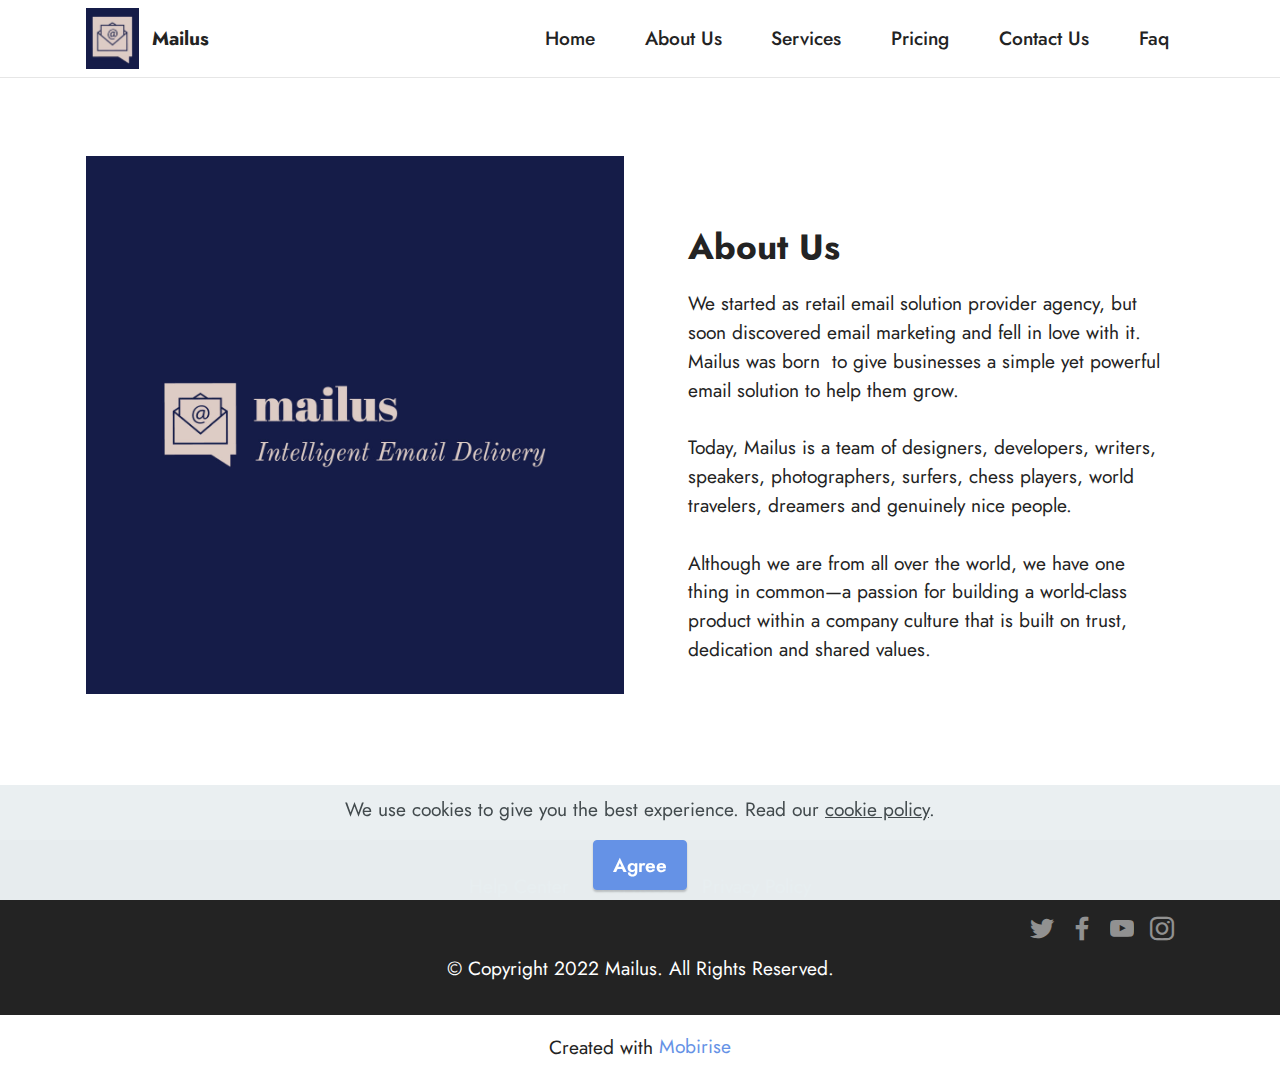
==== commit cd45ca9b: "create github pages" ====
--- a/aboutus.html
+++ b/aboutus.html
@@ -140,7 +140,7 @@
             </div>
         </div>
     </div>
-</section><section class="display-7" style="padding: 0;align-items: center;justify-content: center;flex-wrap: wrap;    align-content: center;display: flex;position: relative;height: 4rem;"><a href="https://mobiri.se/2877333" style="flex: 1 1;height: 4rem;position: absolute;width: 100%;z-index: 1;"><img alt="" style="height: 4rem;" src="[data-uri]"></a><p style="margin: 0;text-align: center;" class="display-7">Designed with Mobirise &#8204;</p><a style="z-index:1" href="https://mobirise.com/web-page-maker.html">Web Page Creator</a></section><script src="assets/bootstrap/js/bootstrap.bundle.min.js"></script>  <script src="assets/web/assets/cookies-alert-plugin/cookies-alert-core.js"></script>  <script src="assets/web/assets/cookies-alert-plugin/cookies-alert-script.js"></script>  <script src="assets/smoothscroll/smooth-scroll.js"></script>  <script src="assets/ytplayer/index.js"></script>  <script src="assets/dropdown/js/navbar-dropdown.js"></script>  <script src="assets/theme/js/script.js"></script>  
+</section><section class="display-7" style="padding: 0;align-items: center;justify-content: center;flex-wrap: wrap;    align-content: center;display: flex;position: relative;height: 4rem;"><a href="https://mobiri.se/2877333" style="flex: 1 1;height: 4rem;position: absolute;width: 100%;z-index: 1;"><img alt="" style="height: 4rem;" src="[data-uri]"></a><p style="margin: 0;text-align: center;" class="display-7">Created with &#8204;</p><a style="z-index:1" href="https://mobirise.com">Mobirise </a></section><script src="assets/bootstrap/js/bootstrap.bundle.min.js"></script>  <script src="assets/web/assets/cookies-alert-plugin/cookies-alert-core.js"></script>  <script src="assets/web/assets/cookies-alert-plugin/cookies-alert-script.js"></script>  <script src="assets/smoothscroll/smooth-scroll.js"></script>  <script src="assets/ytplayer/index.js"></script>  <script src="assets/dropdown/js/navbar-dropdown.js"></script>  <script src="assets/theme/js/script.js"></script>  
   
   
 <input name="cookieData" type="hidden" data-cookie-customDialogSelector='null' data-cookie-colorText='#424a4d' data-cookie-colorBg='rgba(234, 239, 241, 0.99)' data-cookie-textButton='Agree' data-cookie-colorButton='' data-cookie-colorLink='#424a4d' data-cookie-underlineLink='true' data-cookie-text="We use cookies to give you the best experience. Read our <a href='privacy.html'>cookie policy</a>.">
--- a/assets/mobirise/css/mbr-additional.css
+++ b/assets/mobirise/css/mbr-additional.css
@@ -833,8 +833,8 @@
   }
 }
 .cid-tixyRwchTa {
-  padding-top: 6rem;
-  padding-bottom: 6rem;
+  padding-top: 4rem;
+  padding-bottom: 5rem;
   background-color: #ffffff;
 }
 .cid-tixyRwchTa .mbr-fallback-image.disabled {
--- a/assets/mobirise/css/mbr-additional.css
+++ b/assets/mobirise/css/mbr-additional.css
@@ -833,8 +833,8 @@
   }
 }
 .cid-tixyRwchTa {
-  padding-top: 6rem;
-  padding-bottom: 6rem;
+  padding-top: 4rem;
+  padding-bottom: 5rem;
   background-color: #ffffff;
 }
 .cid-tixyRwchTa .mbr-fallback-image.disabled {
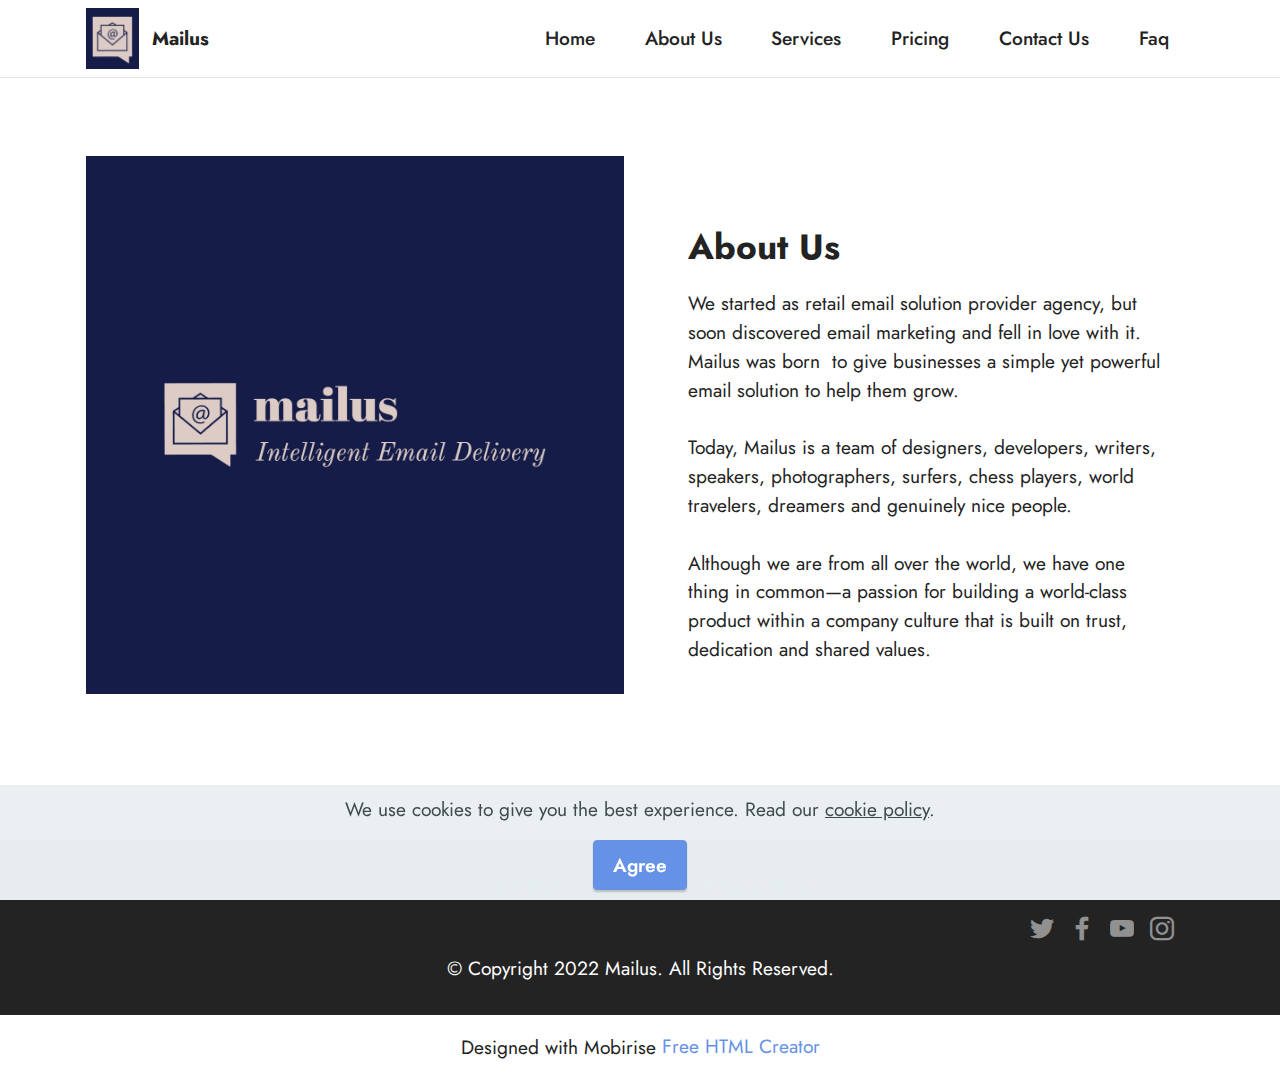
==== commit a6306f48: "create github pages" ====
--- a/aboutus.html
+++ b/aboutus.html
@@ -30,6 +30,20 @@
   
 </head>
 <body>
+
+<!-- Analytics -->
+<!-- Google tag (gtag.js) -->
+<script async src="https://www.googletagmanager.com/gtag/js?id=G-XW952XN9RN"></script>
+<script>
+  window.dataLayer = window.dataLayer || [];
+  function gtag(){dataLayer.push(arguments);}
+  gtag('js', new Date());
+
+  gtag('config', 'G-XW952XN9RN');
+</script>
+<!-- /Analytics -->
+
+
   
   <section data-bs-version="5.1" class="menu cid-s48OLK6784" once="menu" id="menu1-13">
     
@@ -41,7 +55,7 @@
                         <img src="assets/images/mailus-logos-215x245.jpg" alt="mailus" style="height: 3.8rem;">
                     </a>
                 </span>
-                <span class="navbar-caption-wrap"><a class="navbar-caption text-black display-7" href="https://mobiri.se">Mailus</a></span>
+                <span class="navbar-caption-wrap"><a class="navbar-caption text-black text-primary display-7" href="index.html">Mailus</a></span>
             </div>
             <button class="navbar-toggler" type="button" data-toggle="collapse" data-bs-toggle="collapse" data-target="#navbarSupportedContent" data-bs-target="#navbarSupportedContent" aria-controls="navbarNavAltMarkup" aria-expanded="false" aria-label="Toggle navigation">
                 <div class="hamburger">
@@ -140,7 +154,7 @@
             </div>
         </div>
     </div>
-</section><section class="display-7" style="padding: 0;align-items: center;justify-content: center;flex-wrap: wrap;    align-content: center;display: flex;position: relative;height: 4rem;"><a href="https://mobiri.se/2877333" style="flex: 1 1;height: 4rem;position: absolute;width: 100%;z-index: 1;"><img alt="" style="height: 4rem;" src="[data-uri]"></a><p style="margin: 0;text-align: center;" class="display-7">Created with &#8204;</p><a style="z-index:1" href="https://mobirise.com">Mobirise </a></section><script src="assets/bootstrap/js/bootstrap.bundle.min.js"></script>  <script src="assets/web/assets/cookies-alert-plugin/cookies-alert-core.js"></script>  <script src="assets/web/assets/cookies-alert-plugin/cookies-alert-script.js"></script>  <script src="assets/smoothscroll/smooth-scroll.js"></script>  <script src="assets/ytplayer/index.js"></script>  <script src="assets/dropdown/js/navbar-dropdown.js"></script>  <script src="assets/theme/js/script.js"></script>  
+</section><section class="display-7" style="padding: 0;align-items: center;justify-content: center;flex-wrap: wrap;    align-content: center;display: flex;position: relative;height: 4rem;"><a href="https://mobiri.se/2877333" style="flex: 1 1;height: 4rem;position: absolute;width: 100%;z-index: 1;"><img alt="" style="height: 4rem;" src="[data-uri]"></a><p style="margin: 0;text-align: center;" class="display-7">Designed with Mobirise &#8204;</p><a style="z-index:1" href="https://mobirise.com/html-builder.html">Free HTML Creator</a></section><script src="assets/bootstrap/js/bootstrap.bundle.min.js"></script>  <script src="assets/web/assets/cookies-alert-plugin/cookies-alert-core.js"></script>  <script src="assets/web/assets/cookies-alert-plugin/cookies-alert-script.js"></script>  <script src="assets/smoothscroll/smooth-scroll.js"></script>  <script src="assets/ytplayer/index.js"></script>  <script src="assets/dropdown/js/navbar-dropdown.js"></script>  <script src="assets/theme/js/script.js"></script>  
   
   
 <input name="cookieData" type="hidden" data-cookie-customDialogSelector='null' data-cookie-colorText='#424a4d' data-cookie-colorBg='rgba(234, 239, 241, 0.99)' data-cookie-textButton='Agree' data-cookie-colorButton='' data-cookie-colorLink='#424a4d' data-cookie-underlineLink='true' data-cookie-text="We use cookies to give you the best experience. Read our <a href='privacy.html'>cookie policy</a>.">
--- a/assets/mobirise/css/mbr-additional.css
+++ b/assets/mobirise/css/mbr-additional.css
@@ -2384,6 +2384,82 @@
 .cid-tixGuMUo4r form.mbr-form .mbr-section-btn .btn {
   width: 100%;
 }
+.cid-tiHmUgHt25 {
+  padding-top: 5rem;
+  padding-bottom: 5rem;
+  background-color: #ffffff;
+}
+.cid-tiHmUgHt25 .mbr-fallback-image.disabled {
+  display: none;
+}
+.cid-tiHmUgHt25 .mbr-fallback-image {
+  display: block;
+  background-size: cover;
+  background-position: center center;
+  width: 100%;
+  height: 100%;
+  position: absolute;
+  top: 0;
+}
+.cid-tiHmUgHt25 .mbr-iconfont {
+  display: block;
+  font-size: 5rem;
+  color: #6592e6;
+  margin-bottom: 2rem;
+}
+.cid-tiHmUgHt25 .card-wrapper {
+  padding: 3rem;
+  background: #fafafa;
+  border-radius: 4px;
+}
+@media (max-width: 992px) {
+  .cid-tiHmUgHt25 .card-wrapper {
+    margin-bottom: 2rem;
+  }
+}
+@media (max-width: 767px) {
+  .cid-tiHmUgHt25 .card-wrapper {
+    padding: 3rem 1rem;
+  }
+}
+.cid-tiHp6NRxje {
+  padding-top: 0rem;
+  padding-bottom: 0rem;
+  background-color: #ffffff;
+}
+.cid-tiHp6NRxje .mbr-fallback-image.disabled {
+  display: none;
+}
+.cid-tiHp6NRxje .mbr-fallback-image {
+  display: block;
+  background-size: cover;
+  background-position: center center;
+  width: 100%;
+  height: 100%;
+  position: absolute;
+  top: 0;
+}
+.cid-tiHp6NRxje .mbr-iconfont {
+  display: block;
+  font-size: 5rem;
+  color: #6592e6;
+  margin-bottom: 2rem;
+}
+.cid-tiHp6NRxje .card-wrapper {
+  padding: 3rem;
+  background: #fafafa;
+  border-radius: 4px;
+}
+@media (max-width: 992px) {
+  .cid-tiHp6NRxje .card-wrapper {
+    margin-bottom: 2rem;
+  }
+}
+@media (max-width: 767px) {
+  .cid-tiHp6NRxje .card-wrapper {
+    padding: 3rem 1rem;
+  }
+}
 .cid-s48OLK6784 {
   z-index: 1000;
   width: 100%;
--- a/assets/mobirise/css/mbr-additional.css
+++ b/assets/mobirise/css/mbr-additional.css
@@ -2384,6 +2384,82 @@
 .cid-tixGuMUo4r form.mbr-form .mbr-section-btn .btn {
   width: 100%;
 }
+.cid-tiHmUgHt25 {
+  padding-top: 5rem;
+  padding-bottom: 5rem;
+  background-color: #ffffff;
+}
+.cid-tiHmUgHt25 .mbr-fallback-image.disabled {
+  display: none;
+}
+.cid-tiHmUgHt25 .mbr-fallback-image {
+  display: block;
+  background-size: cover;
+  background-position: center center;
+  width: 100%;
+  height: 100%;
+  position: absolute;
+  top: 0;
+}
+.cid-tiHmUgHt25 .mbr-iconfont {
+  display: block;
+  font-size: 5rem;
+  color: #6592e6;
+  margin-bottom: 2rem;
+}
+.cid-tiHmUgHt25 .card-wrapper {
+  padding: 3rem;
+  background: #fafafa;
+  border-radius: 4px;
+}
+@media (max-width: 992px) {
+  .cid-tiHmUgHt25 .card-wrapper {
+    margin-bottom: 2rem;
+  }
+}
+@media (max-width: 767px) {
+  .cid-tiHmUgHt25 .card-wrapper {
+    padding: 3rem 1rem;
+  }
+}
+.cid-tiHp6NRxje {
+  padding-top: 0rem;
+  padding-bottom: 0rem;
+  background-color: #ffffff;
+}
+.cid-tiHp6NRxje .mbr-fallback-image.disabled {
+  display: none;
+}
+.cid-tiHp6NRxje .mbr-fallback-image {
+  display: block;
+  background-size: cover;
+  background-position: center center;
+  width: 100%;
+  height: 100%;
+  position: absolute;
+  top: 0;
+}
+.cid-tiHp6NRxje .mbr-iconfont {
+  display: block;
+  font-size: 5rem;
+  color: #6592e6;
+  margin-bottom: 2rem;
+}
+.cid-tiHp6NRxje .card-wrapper {
+  padding: 3rem;
+  background: #fafafa;
+  border-radius: 4px;
+}
+@media (max-width: 992px) {
+  .cid-tiHp6NRxje .card-wrapper {
+    margin-bottom: 2rem;
+  }
+}
+@media (max-width: 767px) {
+  .cid-tiHp6NRxje .card-wrapper {
+    padding: 3rem 1rem;
+  }
+}
 .cid-s48OLK6784 {
   z-index: 1000;
   width: 100%;
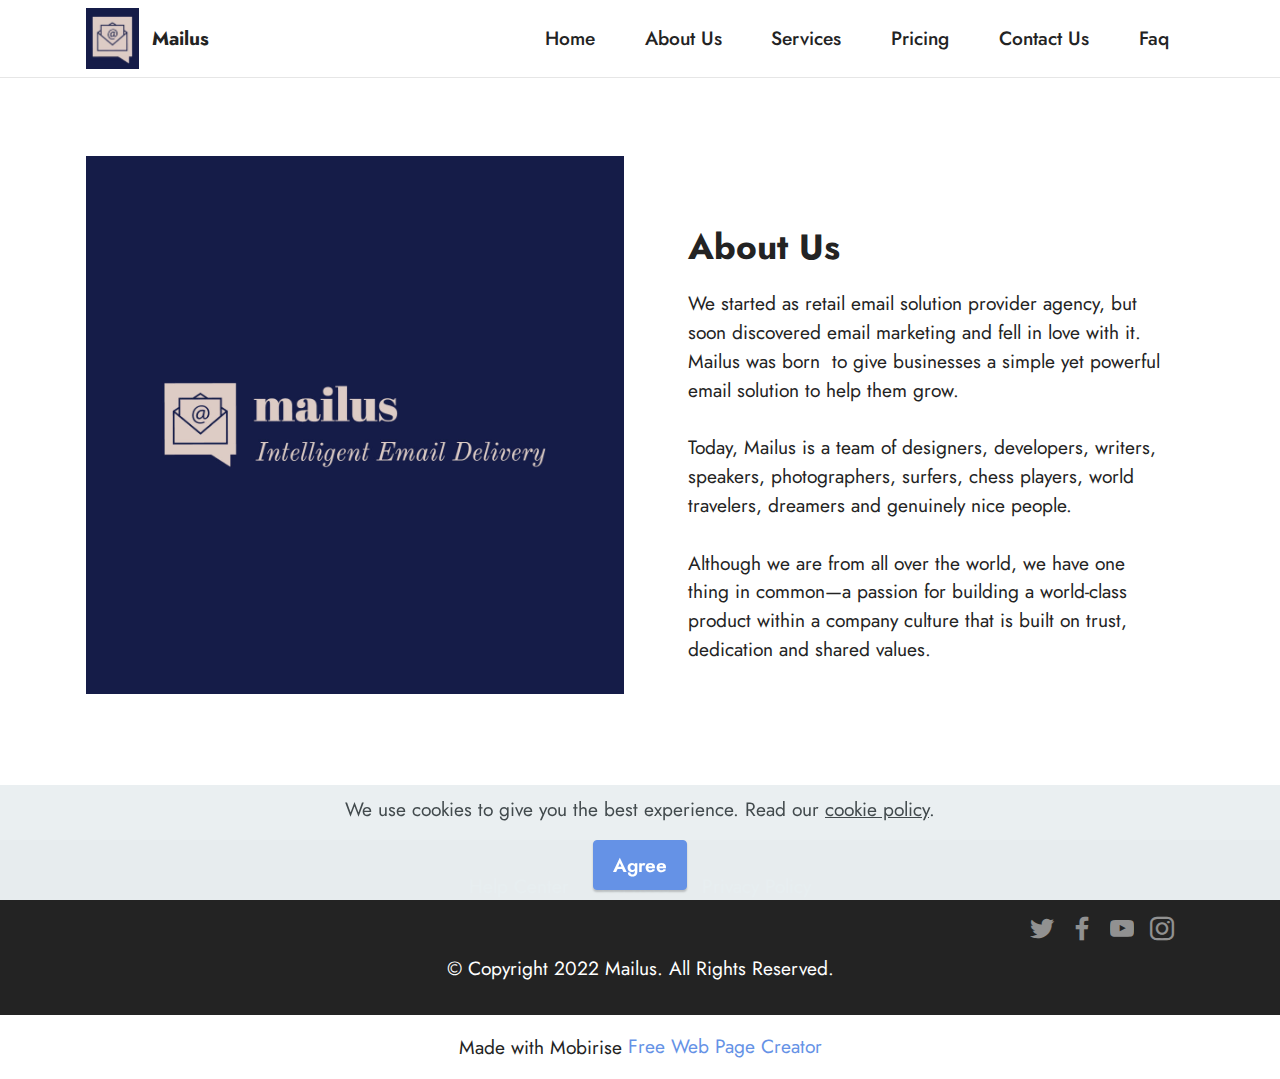
==== commit 806ec4f2: "create github pages" ====
--- a/aboutus.html
+++ b/aboutus.html
@@ -154,7 +154,7 @@
             </div>
         </div>
     </div>
-</section><section class="display-7" style="padding: 0;align-items: center;justify-content: center;flex-wrap: wrap;    align-content: center;display: flex;position: relative;height: 4rem;"><a href="https://mobiri.se/2877333" style="flex: 1 1;height: 4rem;position: absolute;width: 100%;z-index: 1;"><img alt="" style="height: 4rem;" src="[data-uri]"></a><p style="margin: 0;text-align: center;" class="display-7">Designed with Mobirise &#8204;</p><a style="z-index:1" href="https://mobirise.com/html-builder.html">Free HTML Creator</a></section><script src="assets/bootstrap/js/bootstrap.bundle.min.js"></script>  <script src="assets/web/assets/cookies-alert-plugin/cookies-alert-core.js"></script>  <script src="assets/web/assets/cookies-alert-plugin/cookies-alert-script.js"></script>  <script src="assets/smoothscroll/smooth-scroll.js"></script>  <script src="assets/ytplayer/index.js"></script>  <script src="assets/dropdown/js/navbar-dropdown.js"></script>  <script src="assets/theme/js/script.js"></script>  
+</section><section class="display-7" style="padding: 0;align-items: center;justify-content: center;flex-wrap: wrap;    align-content: center;display: flex;position: relative;height: 4rem;"><a href="https://mobiri.se/2877333" style="flex: 1 1;height: 4rem;position: absolute;width: 100%;z-index: 1;"><img alt="" style="height: 4rem;" src="[data-uri]"></a><p style="margin: 0;text-align: center;" class="display-7">Made with Mobirise &#8204;</p><a style="z-index:1" href="https://mobirise.com/web-page-maker.html">Free Web Page Creator</a></section><script src="assets/bootstrap/js/bootstrap.bundle.min.js"></script>  <script src="assets/web/assets/cookies-alert-plugin/cookies-alert-core.js"></script>  <script src="assets/web/assets/cookies-alert-plugin/cookies-alert-script.js"></script>  <script src="assets/smoothscroll/smooth-scroll.js"></script>  <script src="assets/ytplayer/index.js"></script>  <script src="assets/dropdown/js/navbar-dropdown.js"></script>  <script src="assets/theme/js/script.js"></script>  
   
   
 <input name="cookieData" type="hidden" data-cookie-customDialogSelector='null' data-cookie-colorText='#424a4d' data-cookie-colorBg='rgba(234, 239, 241, 0.99)' data-cookie-textButton='Agree' data-cookie-colorButton='' data-cookie-colorLink='#424a4d' data-cookie-underlineLink='true' data-cookie-text="We use cookies to give you the best experience. Read our <a href='privacy.html'>cookie policy</a>.">
